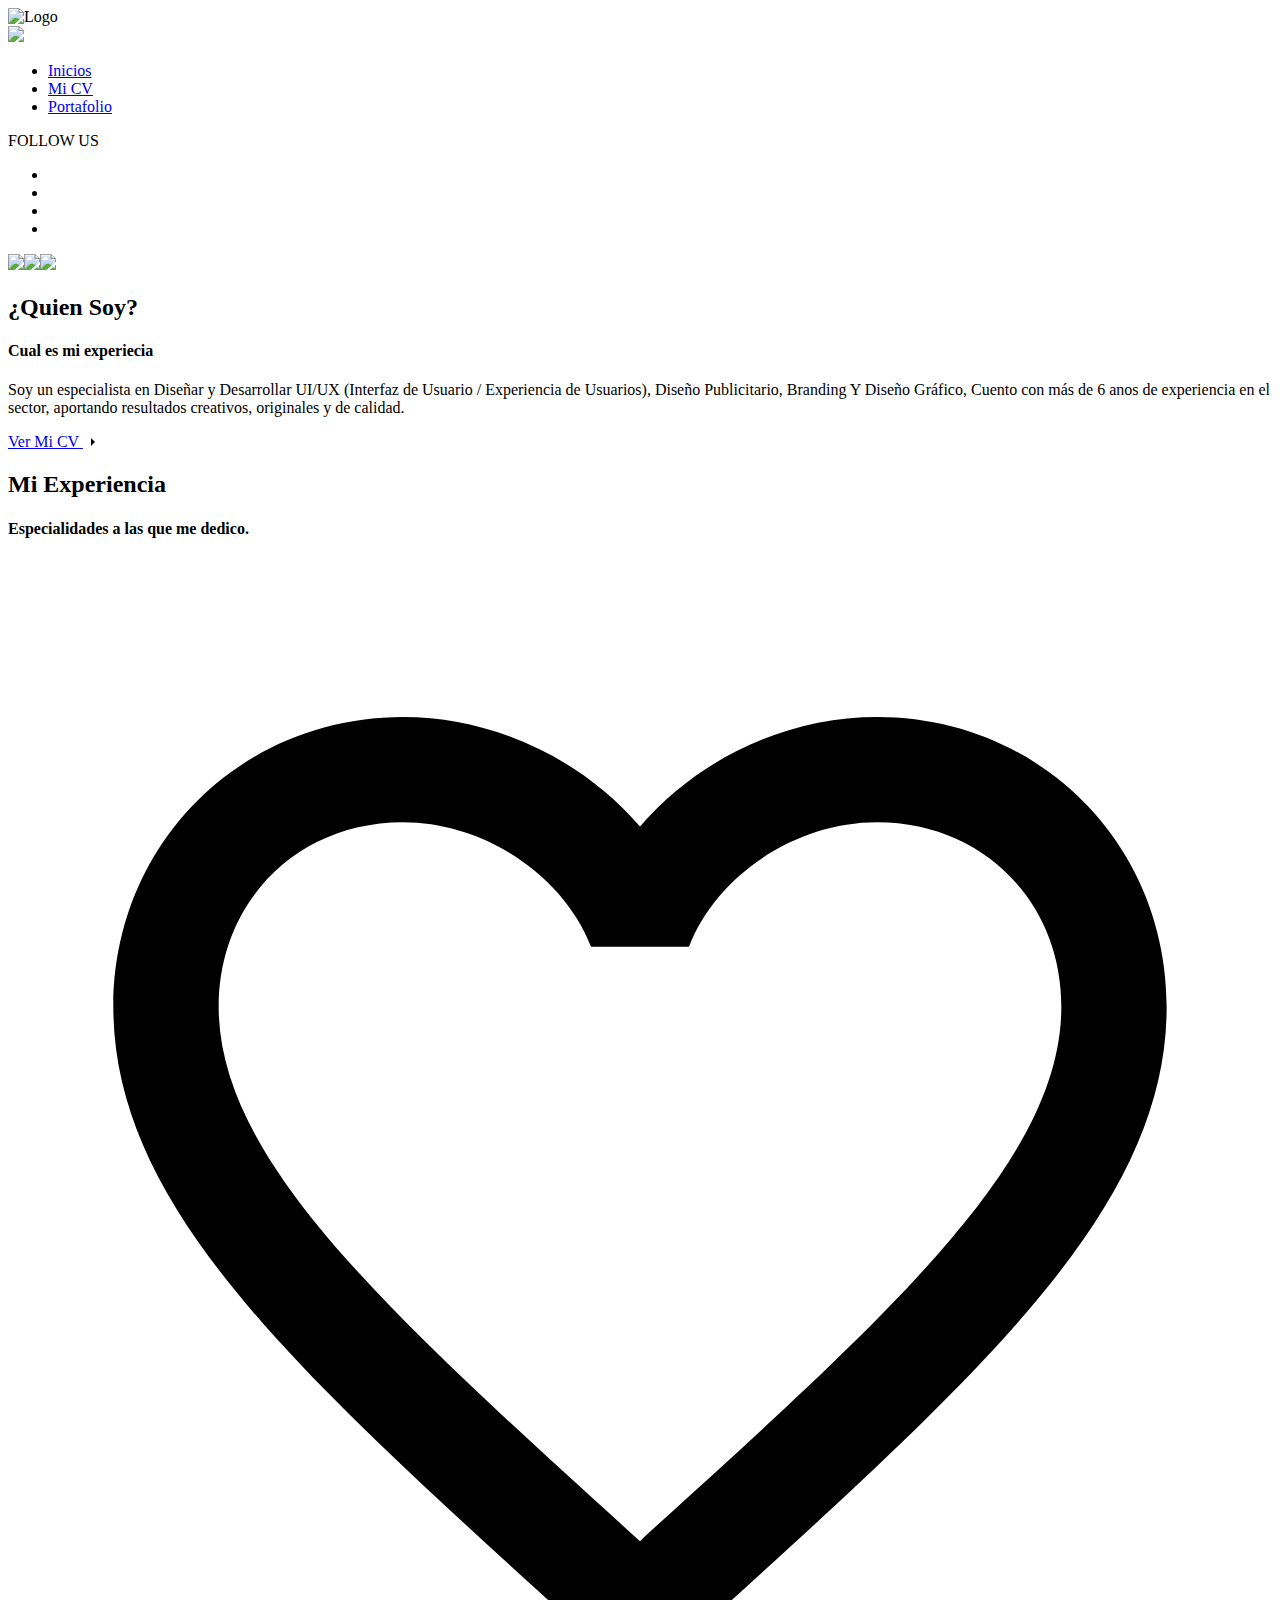
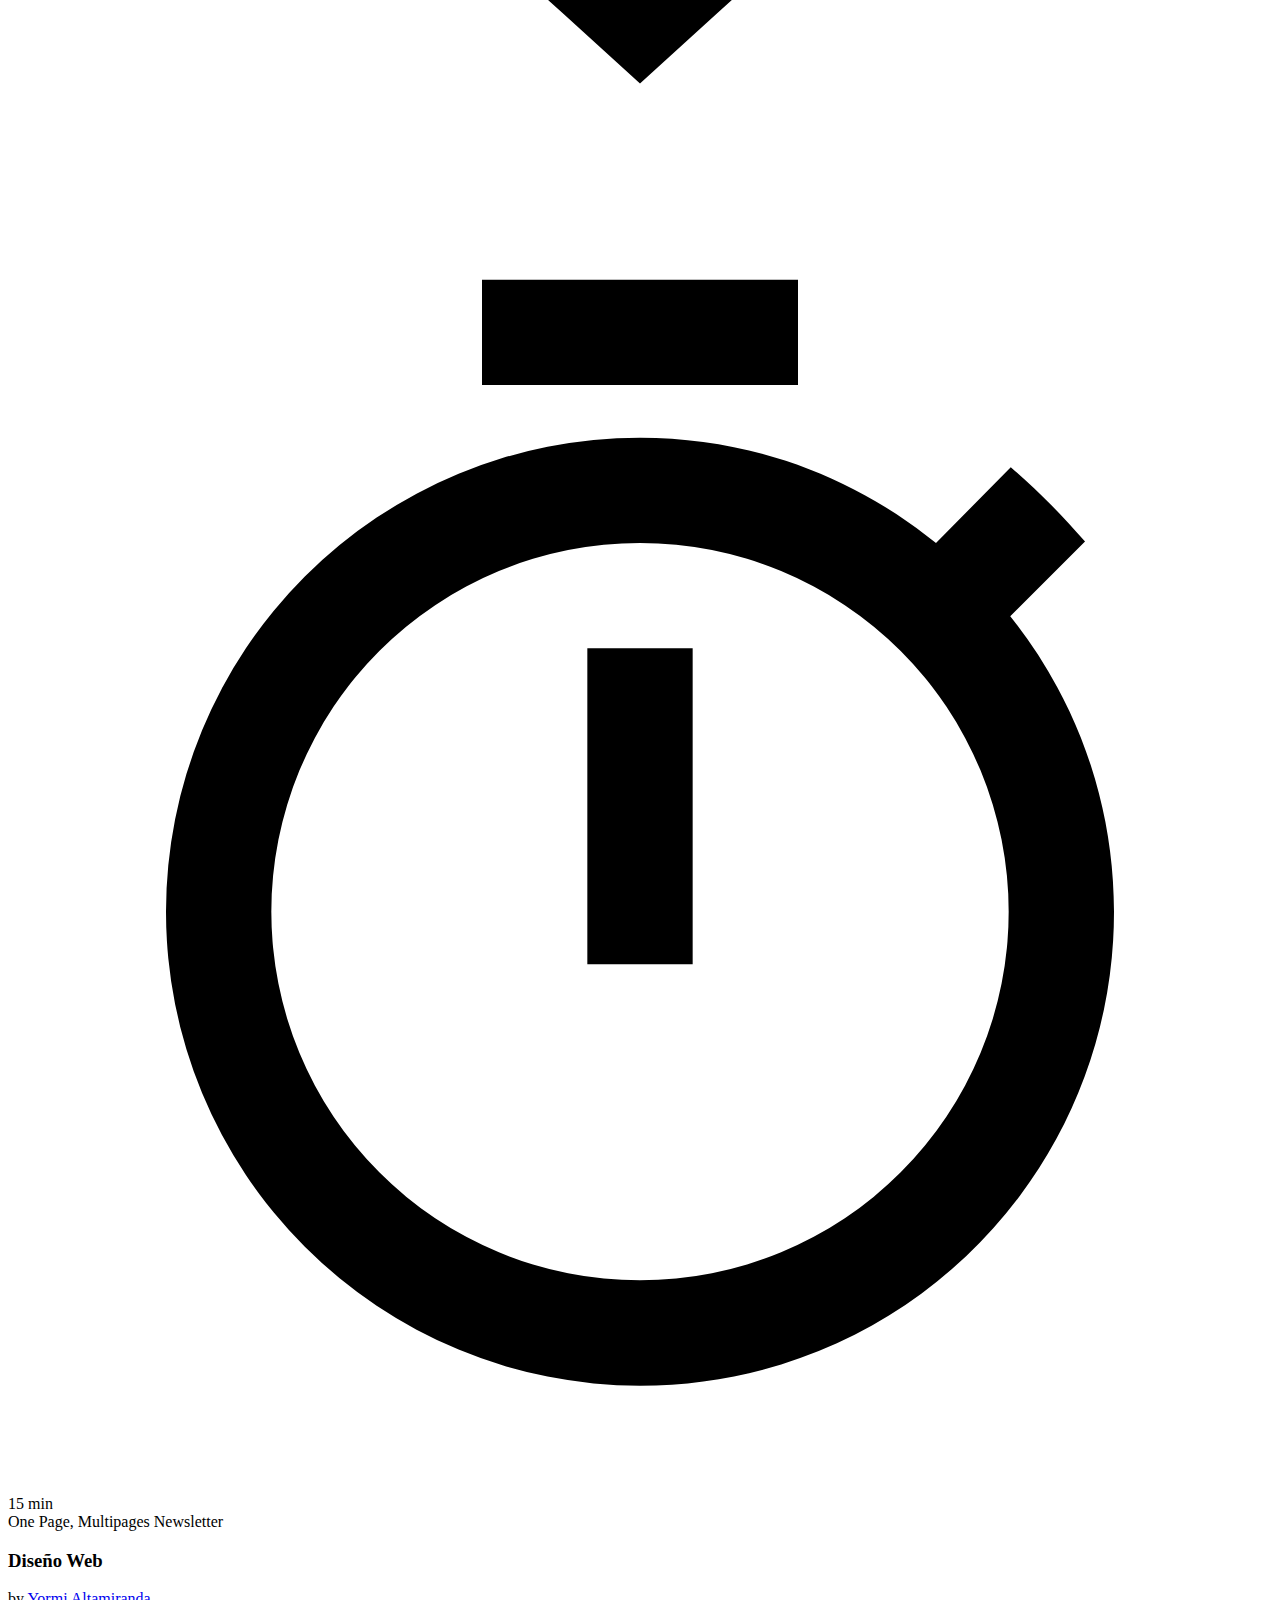
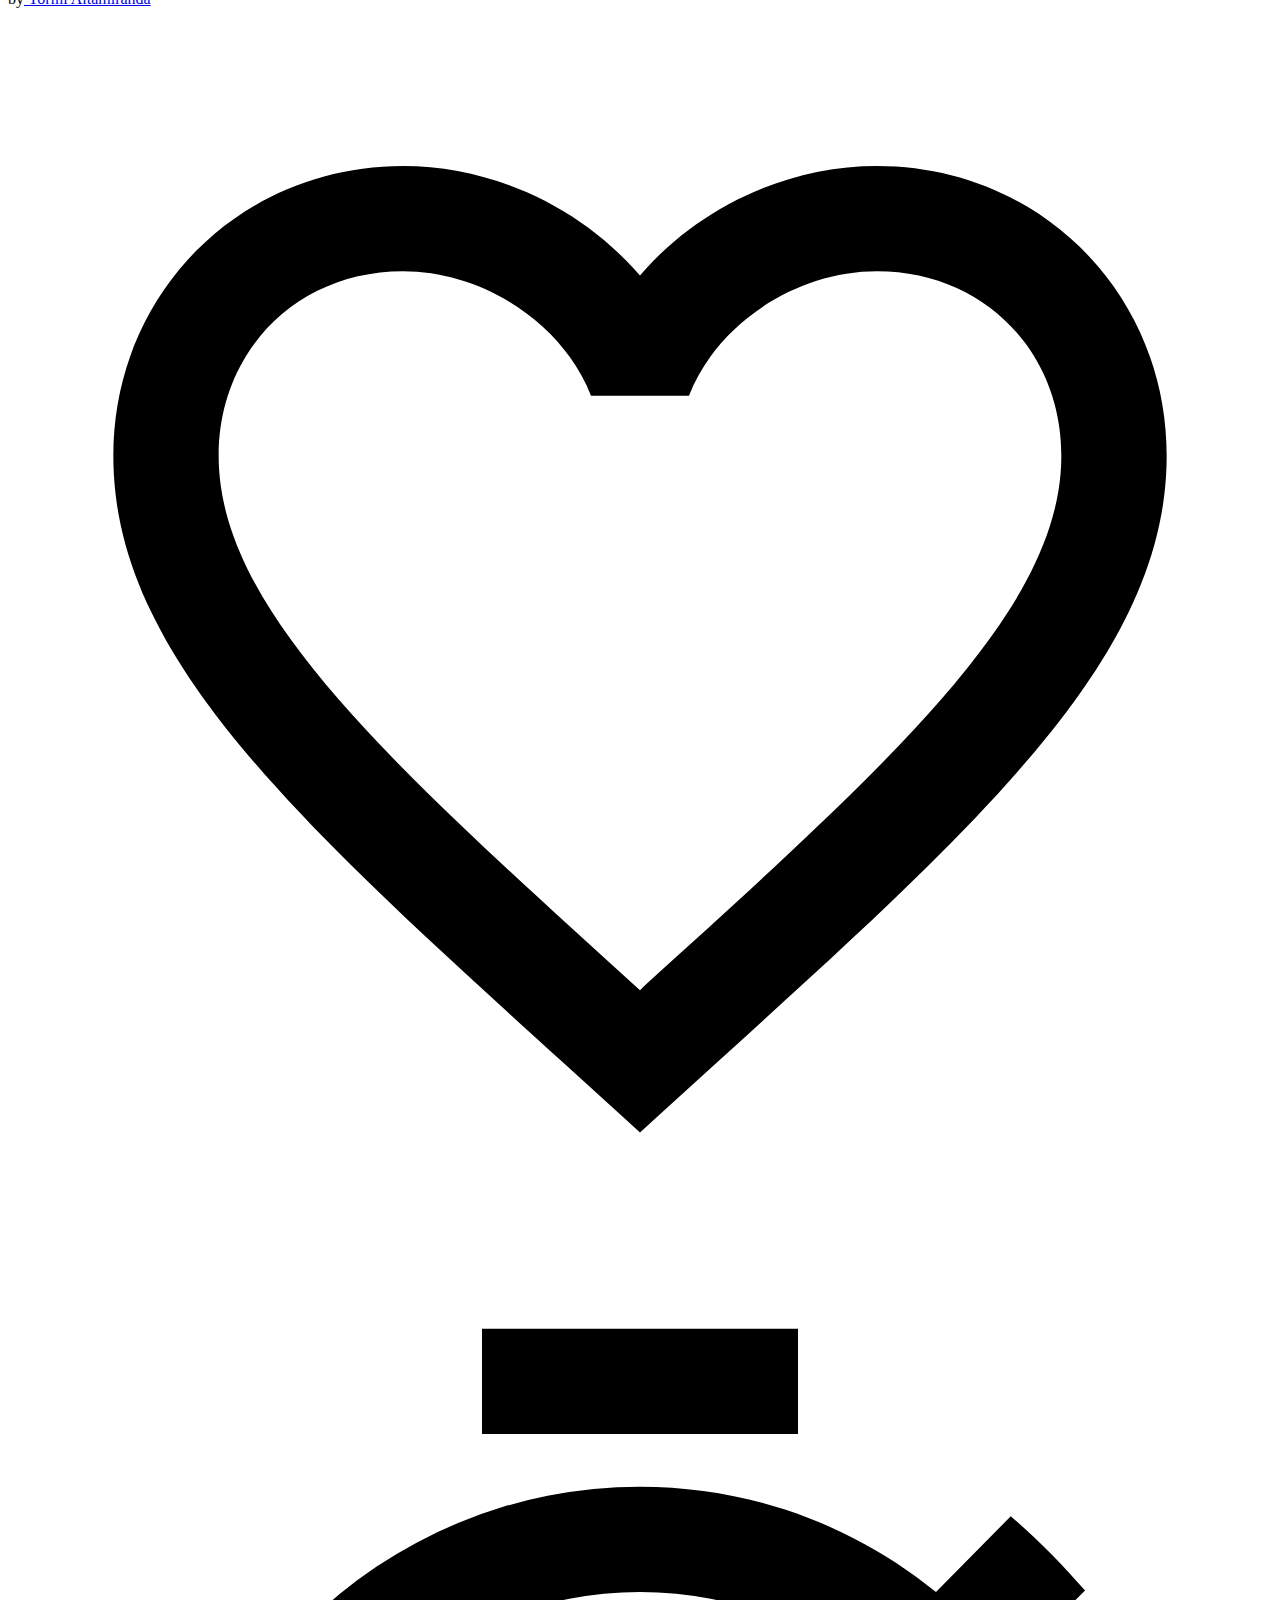
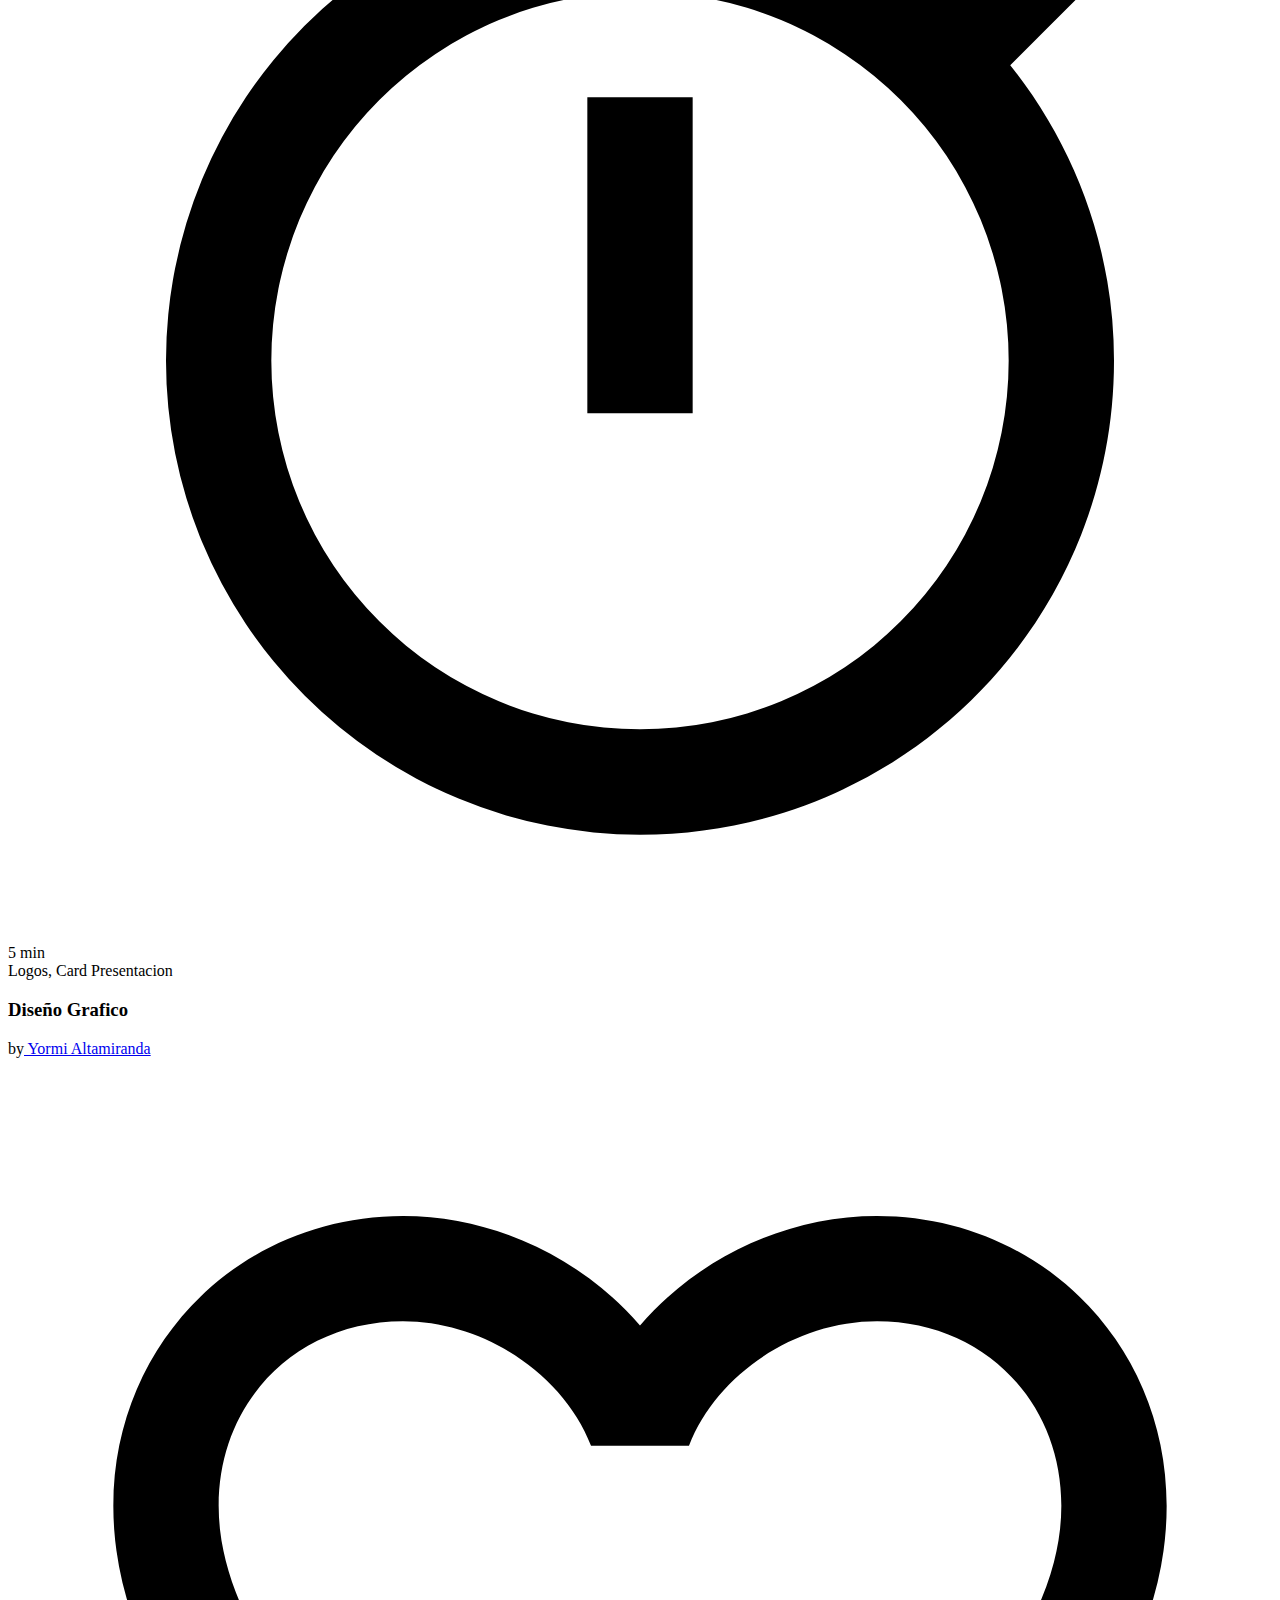
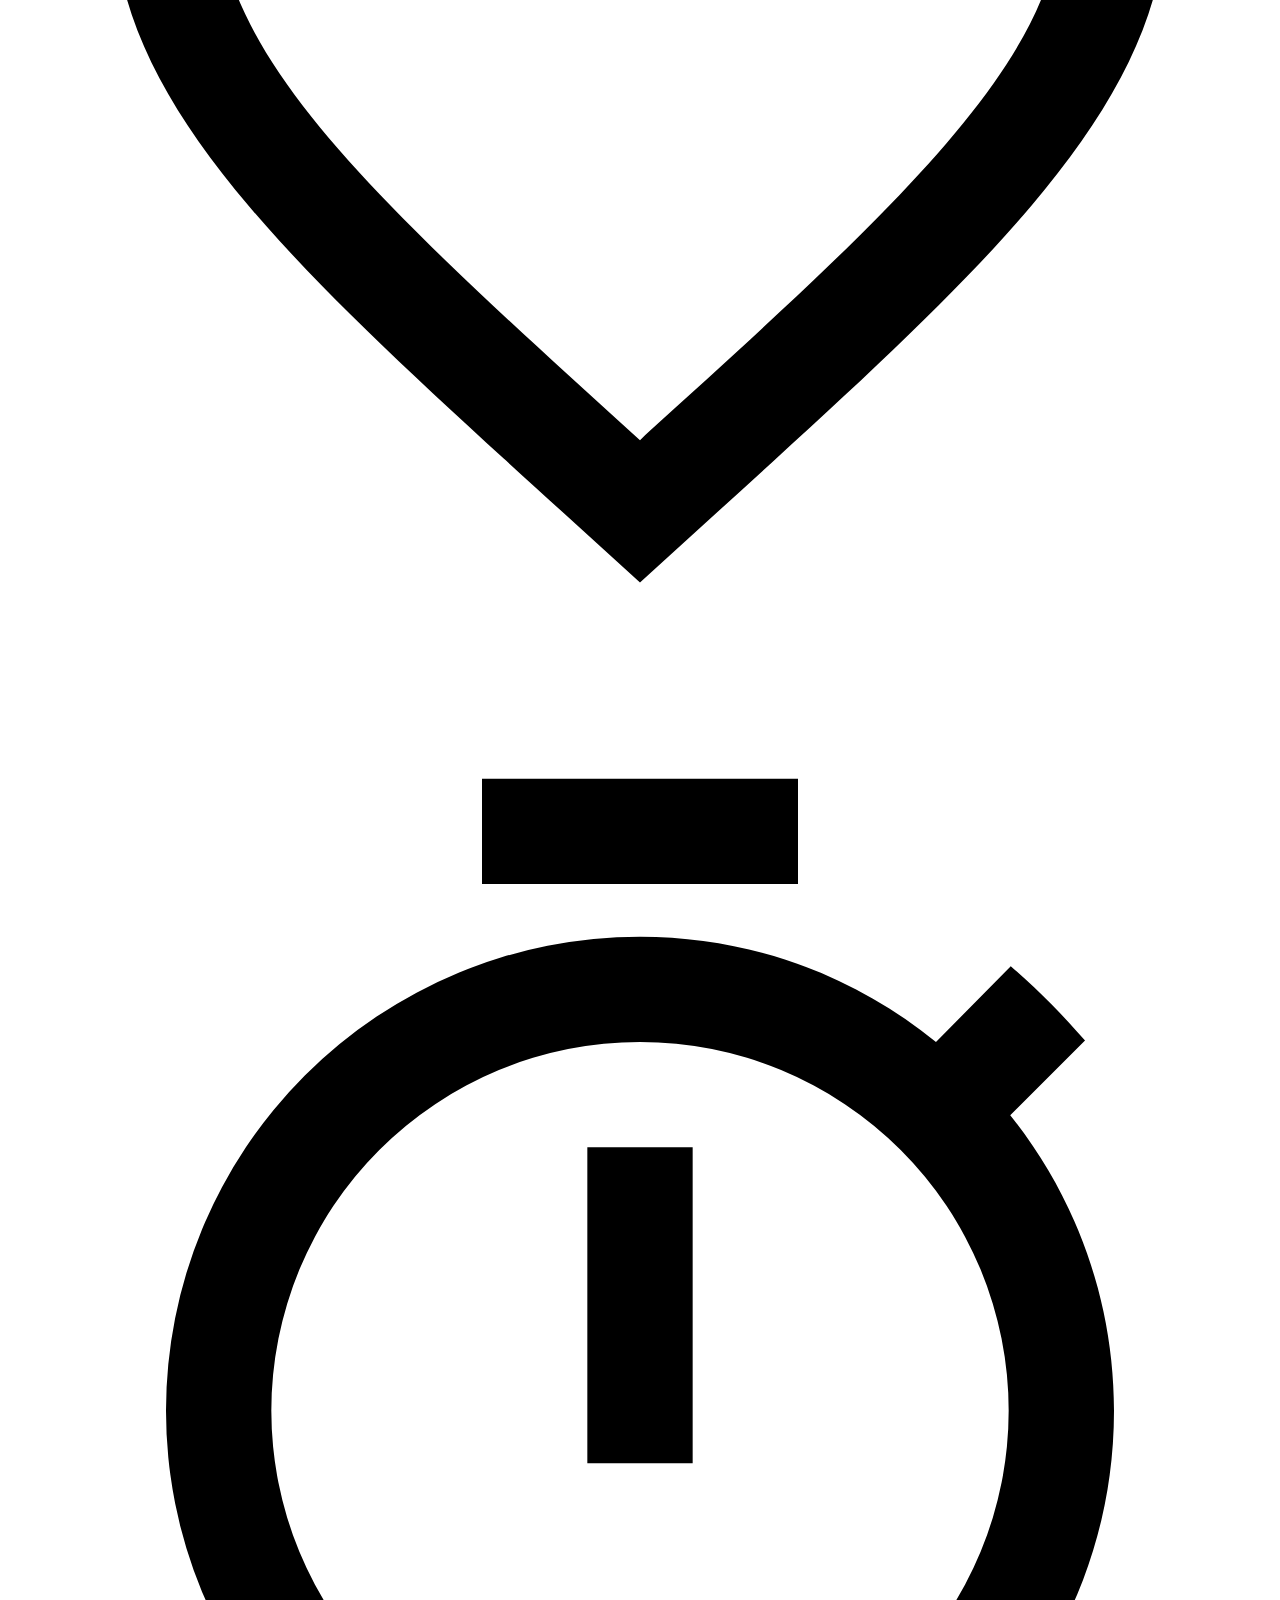
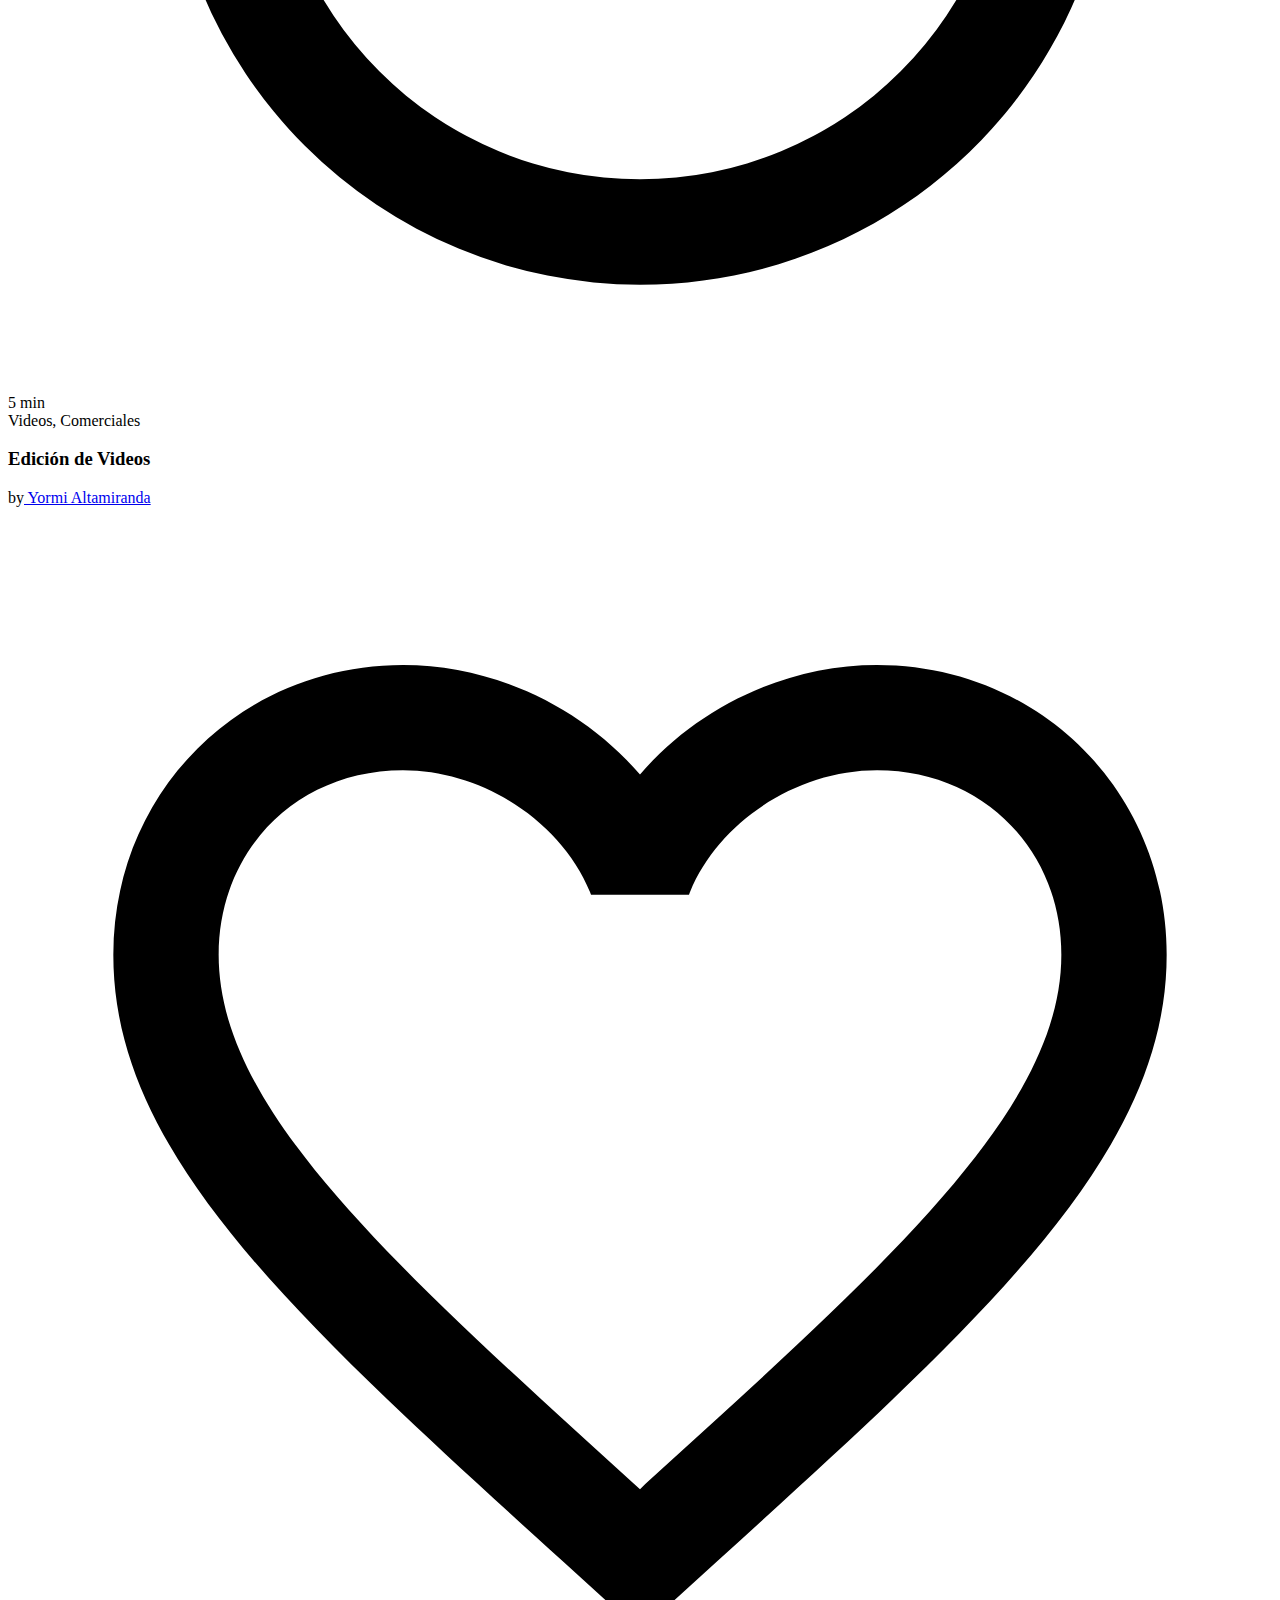
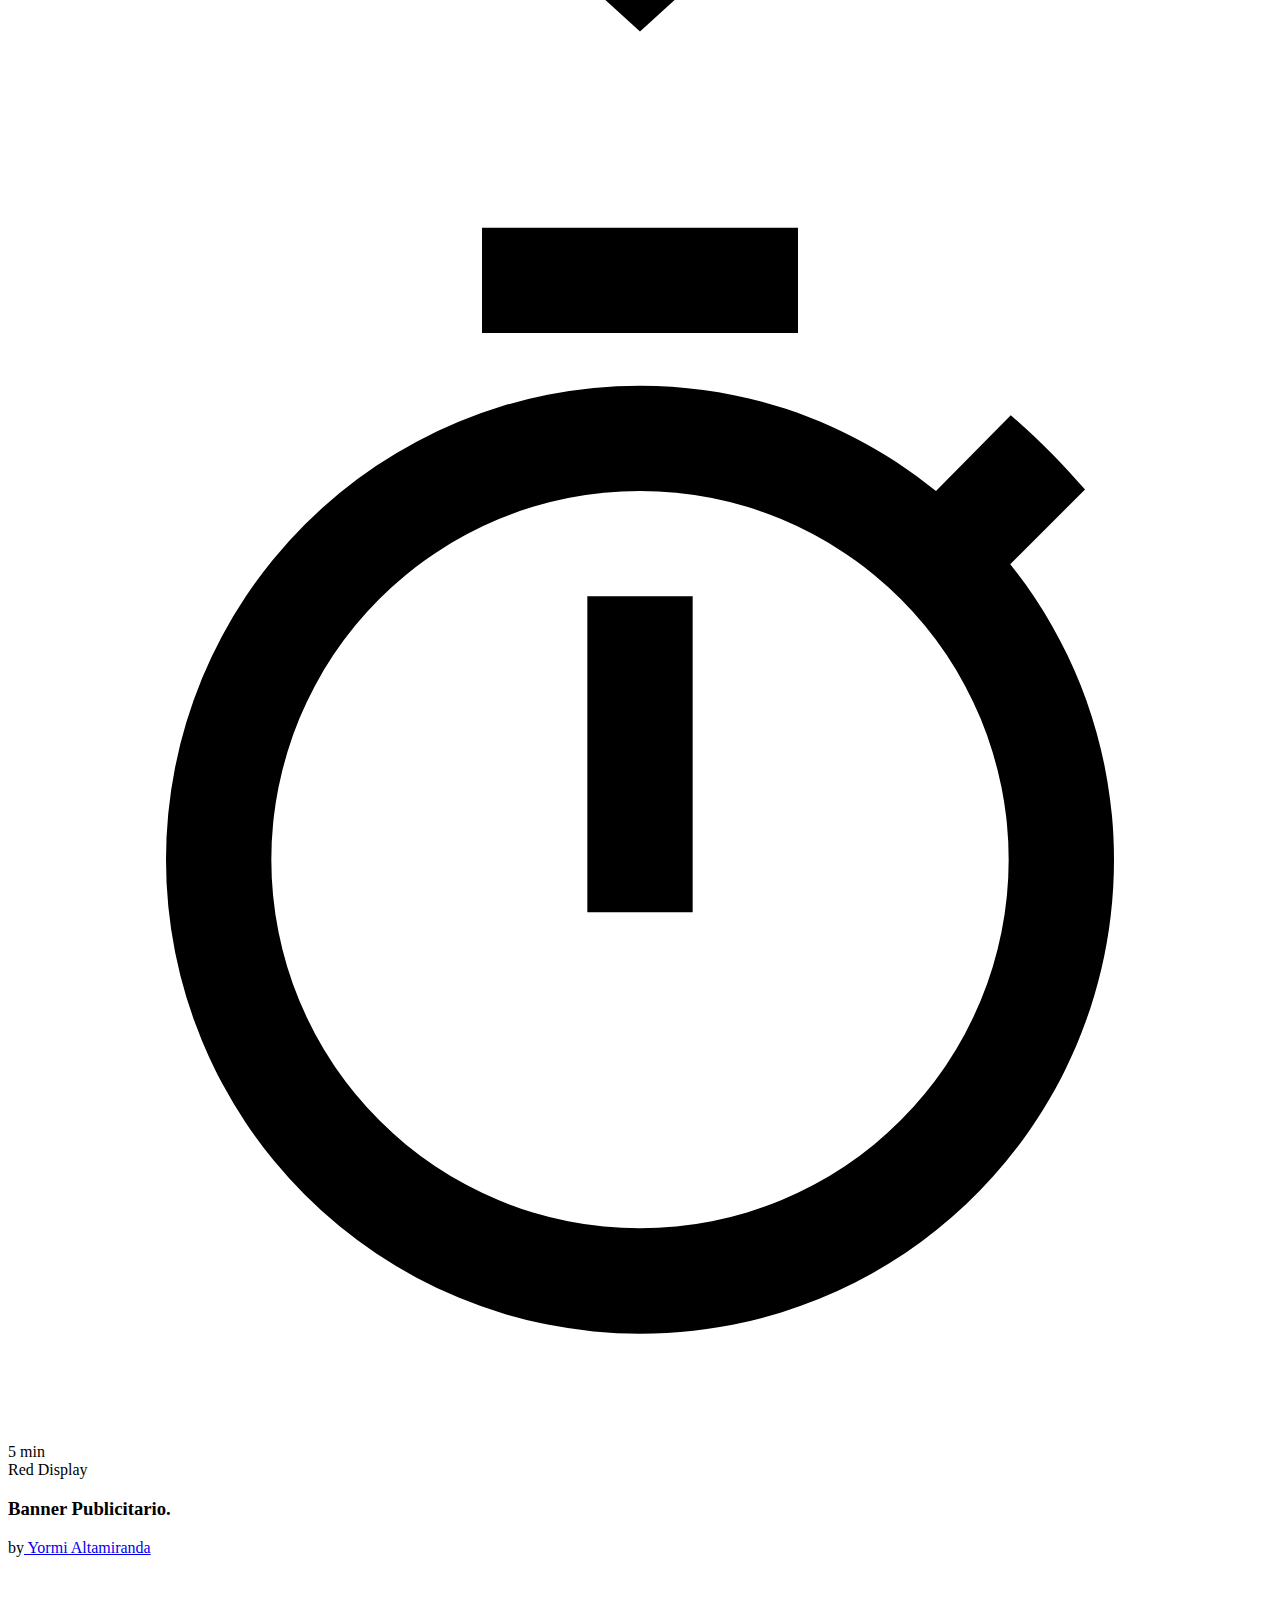
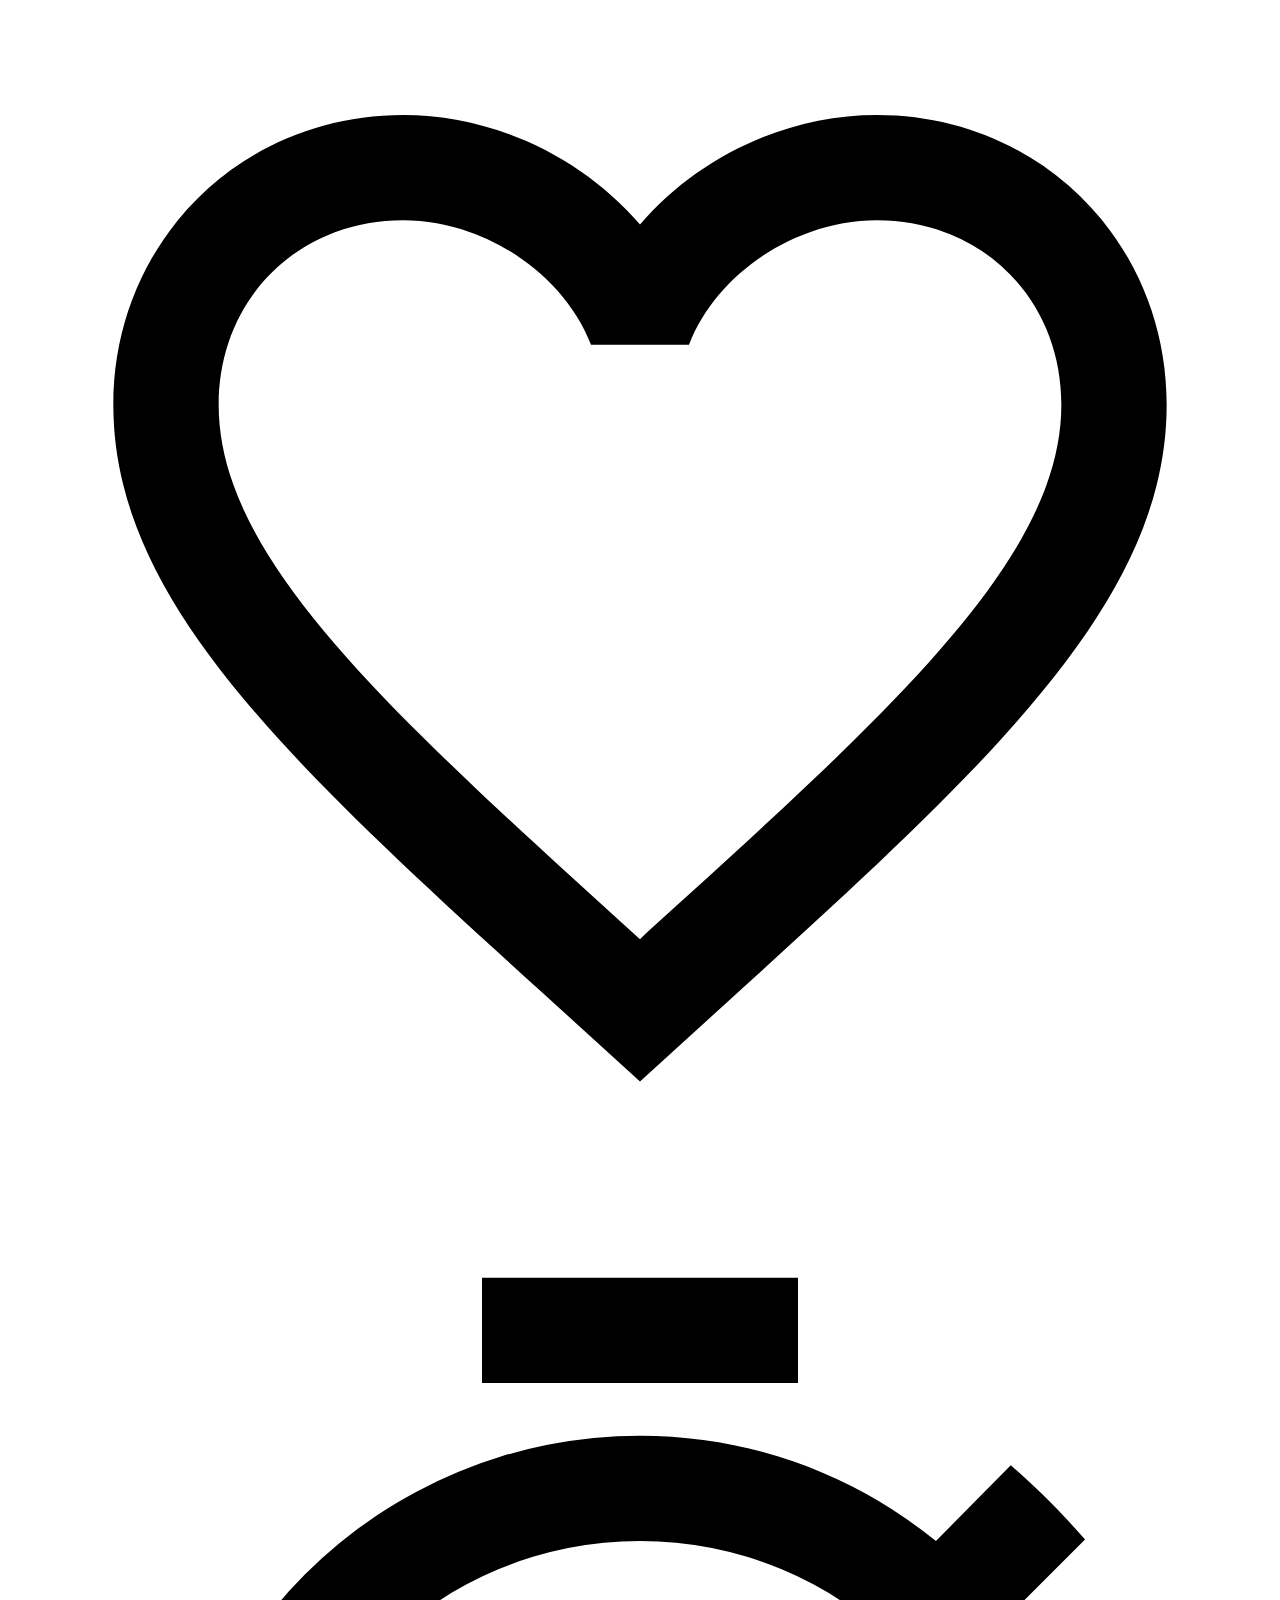
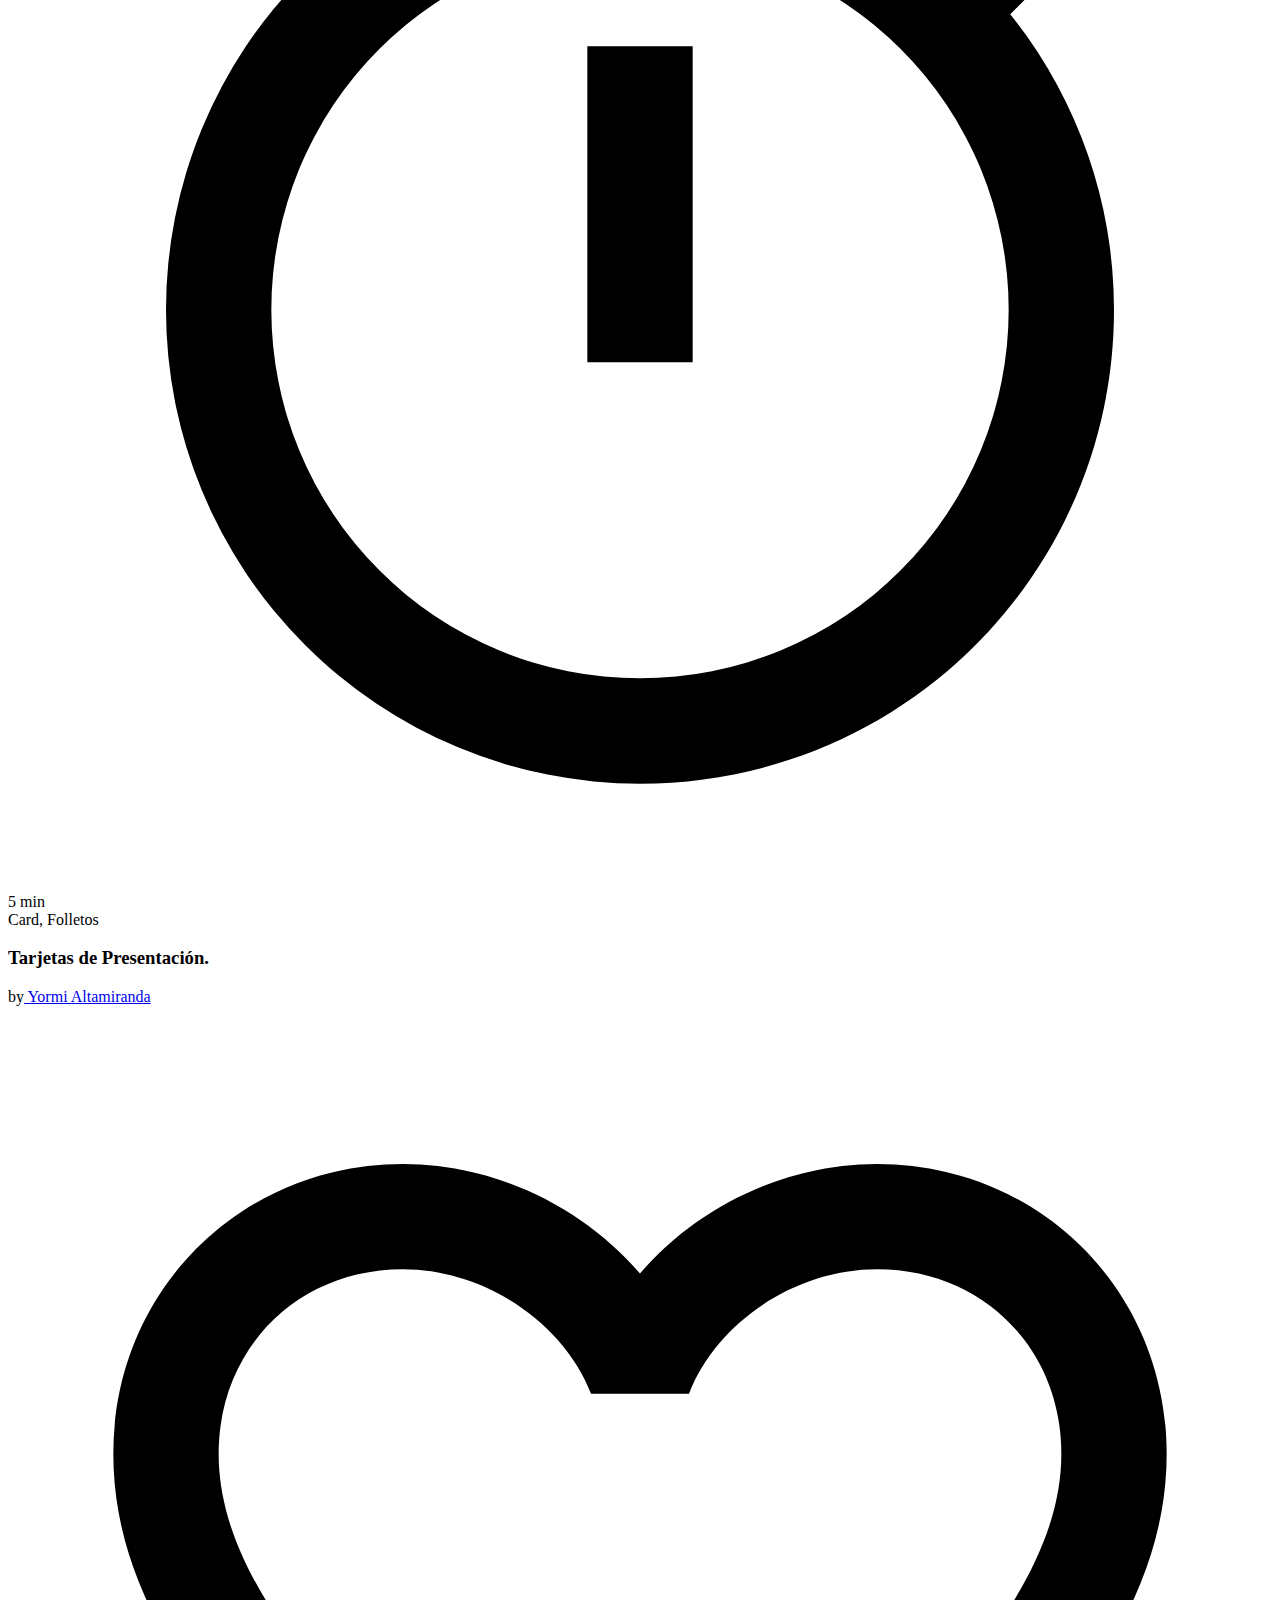
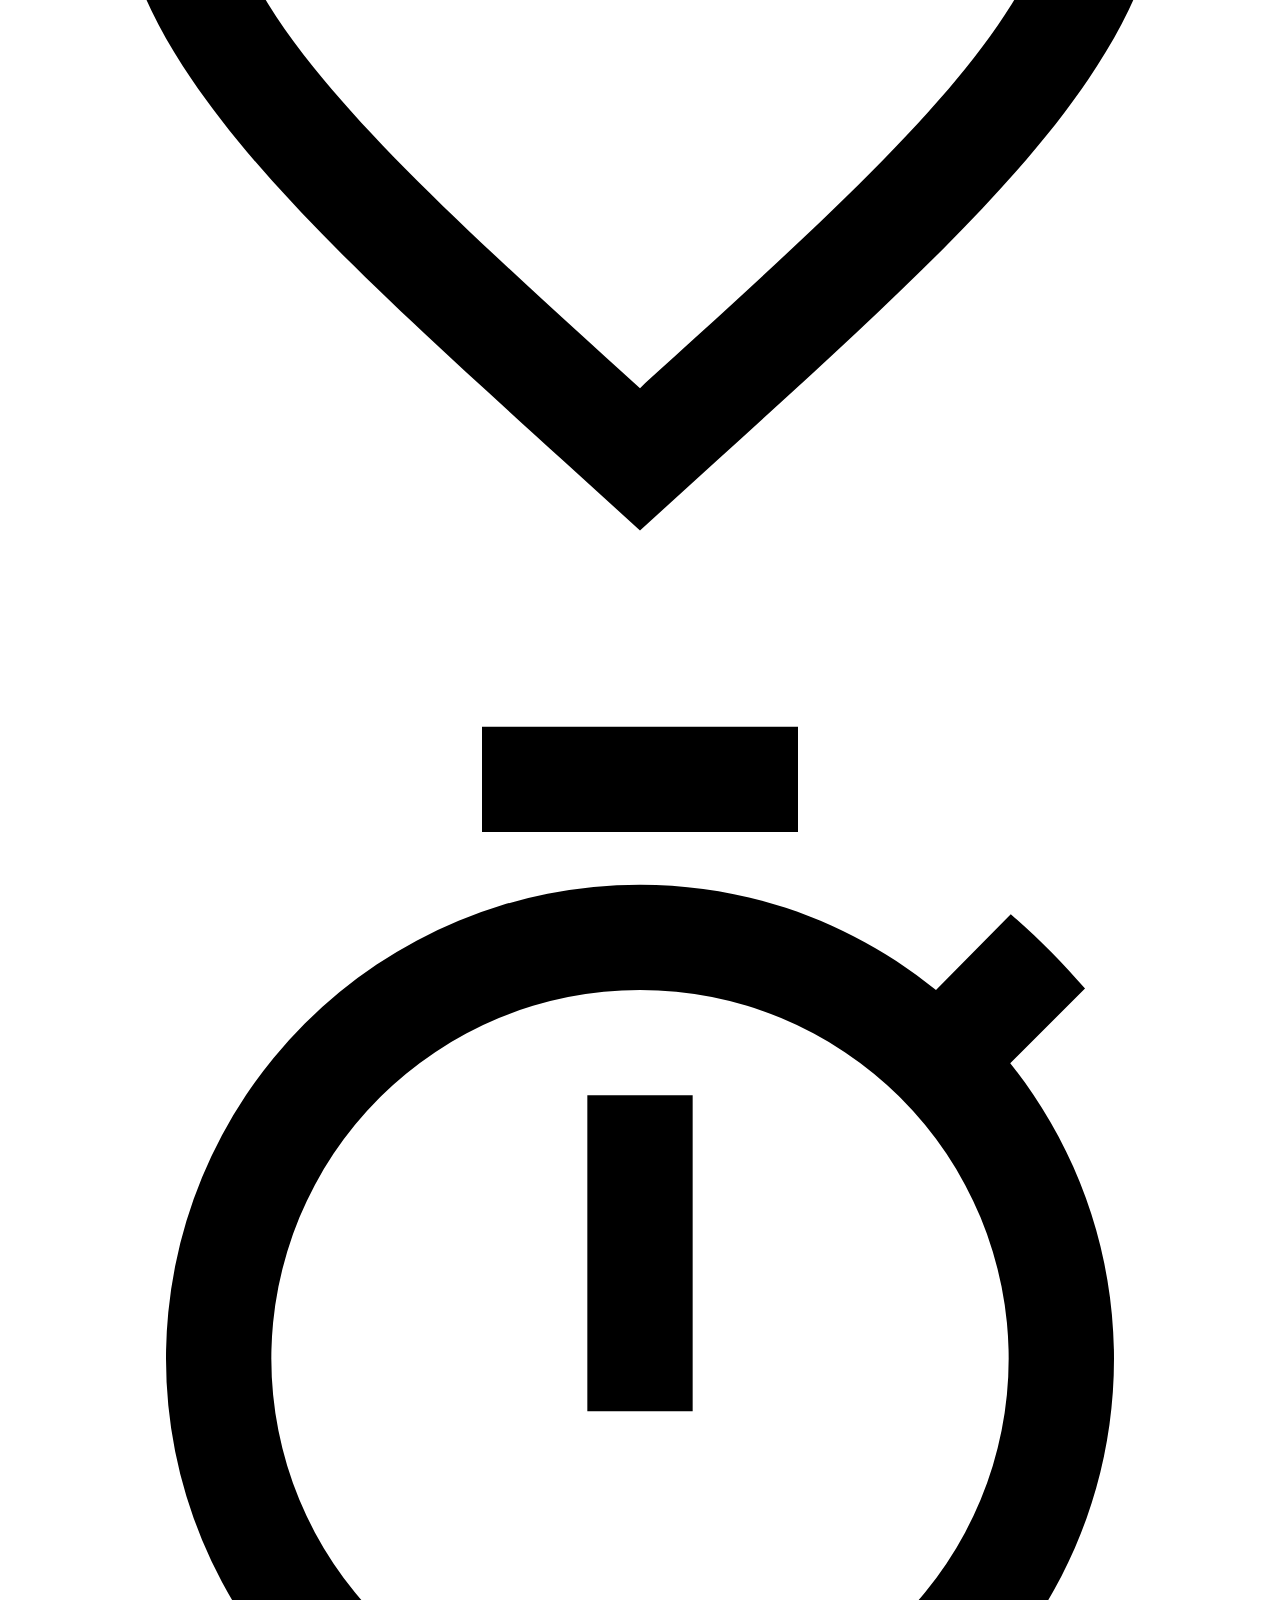
==== index.html @ c7f85a6e "file Upload" ====
<!DOCTYPE html>
<html lang="en">
	<head>
		<meta charset="UTF-8"/>
		<meta name="viewport" content="width=device-width, initial-scale=1.0"/>
		<meta http-equiv="X-UA-Compatible" content="ie=edge"/>
		<meta name="description" content="Vintec es Startup especialista en brindar soluciones para cualquier necesidad en las áreas de desarrollo web, sistemas a medida, redes de comunicación, diseño publicitario y branding."/>
		<meta name="keywords" content="Vintec, Venezolana de Innovaciones Tecnologica, Diseño web, Desarrollo Web, Desarrollo de software, Apps Móviles, Diseño de logos, Banner Publicitario, Tarjeta de presentación, Edición de video"/>
		<meta name="robots" content="Index, Follow"/>
		<meta name="author" content="Vintec"/>
		<title>Inicio | Yormi Altamiranda</title>
		<link rel="icon" href="img/logo/favico.png"/>
		<link rel="stylesheet" href="css/styles.min.css"/>
	</head>
	<body>
		<div id="app">
			<div id="bg"><img src="img/logo/logo-large.svg" width="250" height="350" alt="Logo"/></div>
			<div id="main"><img id="icon" src="img/menu/Menu%20Icon.png"/>
				<div id="menu">
					<ul>
						<li><a href="index.html">Inicios</a></li>
						<li><a href="mi-cv.html">Mi CV</a></li>
						<li><a href="portafolio.html">Portafolio</a></li>
					</ul>
				</div>
			</div>
			<div id="menu_circle_layer"></div>
			<div id="social_media">
				<div id="container">
					<div id="msg">FOLLOW US</div>
					<ul class="social">
						<li><a href="#" target="_blank"><i class="icon-gitlab-w"></i></a></li>
						<li><a href="#" target="_blank"><i class="icon-github-w"></i></a></li>
						<li><a href="#" target="_blank"><i class="icon-behance-w"></i></a></li>
						<li><a href="#" target="_blank"><i class="icon-pinterest-w"></i></a></li>
					</ul>
				</div>
			</div>
			<div id="social_circle_layer"></div>
			<div class="owl-carousel" id="slider-home"><img src="img/slider/slider-1.jpg"/><img src="img/slider/slider-2.jpg"/><img src="img/slider/slider-3.jpg"/></div>
			<section class="ptb-mx">
				<div class="container">
					<div class="row">
						<div class="col-lg-12 col-xs-12">
							<h2 class="title-lg text-center mt-md text-secondary">¿Quien Soy?</h2>
							<h4 class="title-sm text-center text-primary">Cual es mi experiecia</h4>
							<p class="text-light text-center">Soy un especialista en Diseñar y Desarrollar UI/UX (Interfaz de Usuario / Experiencia de Usuarios), Diseño Publicitario, Branding Y Diseño Gráfico, Cuento con más de 6 anos de experiencia en el sector, aportando resultados creativos, originales y de calidad.</p>
						</div>
					</div>
					<div class="row">
						<div class="col-lg-12 col-xs-12">
							<p class="text-center mt-md"><a class="button-effet-secondary" href="mi-cv.html"><span>Ver Mi CV</span>
								<svg width="13px" height="10px" viewBox="0 0 13 10">
									<path d="M1,5 L11,5"></path>
									<polyline points="8 1 12 5 8 9"></polyline>
								</svg></a></p>
						</div>
					</div>
				</div>
			</section>
			<div class="skew-c"></div>
			<section class="ptb-mx bg-gray-lg">
				<div class="container">
					<div class="row">
						<div class="col-lg-12 col-xs-12 mt-mx">
							<h2 class="title-lg text-center mt-md">Mi Experiencia</h2>
							<h4 class="title-sm text-center text-primary"> Especialidades a las que me dedico.</h4>
						</div>
					</div>
					<div class="row ptb-mx">
						<div class="col-lg-4 col-md-4 col-sm-6 col-xs-12 mt-sm">
							<div class="card card--1">
								<div class="card__info-hover">
									<svg class="card__like" viewBox="0 0 24 24">
										<path fill="#000000" d="M12.1,18.55L12,18.65L11.89,18.55C7.14,14.24 4,11.39 4,8.5C4,6.5 5.5,5 7.5,5C9.04,5 10.54,6 11.07,7.36H12.93C13.46,6 14.96,5 16.5,5C18.5,5 20,6.5 20,8.5C20,11.39 16.86,14.24 12.1,18.55M16.5,3C14.76,3 13.09,3.81 12,5.08C10.91,3.81 9.24,3 7.5,3C4.42,3 2,5.41 2,8.5C2,12.27 5.4,15.36 10.55,20.03L12,21.35L13.45,20.03C18.6,15.36 22,12.27 22,8.5C22,5.41 19.58,3 16.5,3Z"></path>
									</svg>
									<div class="card__clock-info">
										<svg class="card__clock" viewBox="0 0 24 24">
											<path d="M12,20A7,7 0 0,1 5,13A7,7 0 0,1 12,6A7,7 0 0,1 19,13A7,7 0 0,1 12,20M19.03,7.39L20.45,5.97C20,5.46 19.55,5 19.04,4.56L17.62,6C16.07,4.74 14.12,4 12,4A9,9 0 0,0 3,13A9,9 0 0,0 12,22C17,22 21,17.97 21,13C21,10.88 20.26,8.93 19.03,7.39M11,14H13V8H11M15,1H9V3H15V1Z"></path>
										</svg><span class="card-ime">15 min</span>
									</div>
								</div>
								<div class="card__img"></div><a class="card__link" href="#">
									<div class="card__img--hover"></div></a>
								<div class="card__info"><span class="card__category">One Page, Multipages Newsletter</span>
									<h3 class="card_title">Diseño Web</h3><span class="card__by">by<a class="card__author" href="#" title="author">   Yormi Altamiranda</a></span>
								</div>
							</div>
						</div>
						<div class="col-lg-4 col-md-4 col-sm-6 col-xs-12 mt-sm">
							<div class="card card--2">
								<div class="card__info-hover">
									<svg class="card__like" viewBox="0 0 24 24">
										<path fill="#000000" d="M12.1,18.55L12,18.65L11.89,18.55C7.14,14.24 4,11.39 4,8.5C4,6.5 5.5,5 7.5,5C9.04,5 10.54,6 11.07,7.36H12.93C13.46,6 14.96,5 16.5,5C18.5,5 20,6.5 20,8.5C20,11.39 16.86,14.24 12.1,18.55M16.5,3C14.76,3 13.09,3.81 12,5.08C10.91,3.81 9.24,3 7.5,3C4.42,3 2,5.41 2,8.5C2,12.27 5.4,15.36 10.55,20.03L12,21.35L13.45,20.03C18.6,15.36 22,12.27 22,8.5C22,5.41 19.58,3 16.5,3Z"></path>
									</svg>
									<div class="card__clock-info">
										<svg class="card__clock" viewBox="0 0 24 24">
											<path d="M12,20A7,7 0 0,1 5,13A7,7 0 0,1 12,6A7,7 0 0,1 19,13A7,7 0 0,1 12,20M19.03,7.39L20.45,5.97C20,5.46 19.55,5 19.04,4.56L17.62,6C16.07,4.74 14.12,4 12,4A9,9 0 0,0 3,13A9,9 0 0,0 12,22C17,22 21,17.97 21,13C21,10.88 20.26,8.93 19.03,7.39M11,14H13V8H11M15,1H9V3H15V1Z"></path>
										</svg><span class="card-ime">5 min</span>
									</div>
								</div>
								<div class="card__img"></div><a class="card_link" href="#">
									<div class="card__img--hover"></div></a>
								<div class="card__info"><span class="card__category"> Logos, Card Presentacion</span>
									<h3 class="card_title">Diseño Grafico</h3><span class="card__by">by<a class="card__author" href="#" title="author">   Yormi Altamiranda</a></span>
								</div>
							</div>
						</div>
						<div class="col-lg-4 col-md-4 col-sm-6 col-xs-12 mt-sm">
							<div class="card card--3">
								<div class="card__info-hover">
									<svg class="card__like" viewBox="0 0 24 24">
										<path fill="#000000" d="M12.1,18.55L12,18.65L11.89,18.55C7.14,14.24 4,11.39 4,8.5C4,6.5 5.5,5 7.5,5C9.04,5 10.54,6 11.07,7.36H12.93C13.46,6 14.96,5 16.5,5C18.5,5 20,6.5 20,8.5C20,11.39 16.86,14.24 12.1,18.55M16.5,3C14.76,3 13.09,3.81 12,5.08C10.91,3.81 9.24,3 7.5,3C4.42,3 2,5.41 2,8.5C2,12.27 5.4,15.36 10.55,20.03L12,21.35L13.45,20.03C18.6,15.36 22,12.27 22,8.5C22,5.41 19.58,3 16.5,3Z"></path>
									</svg>
									<div class="card__clock-info">
										<svg class="card__clock" viewBox="0 0 24 24">
											<path d="M12,20A7,7 0 0,1 5,13A7,7 0 0,1 12,6A7,7 0 0,1 19,13A7,7 0 0,1 12,20M19.03,7.39L20.45,5.97C20,5.46 19.55,5 19.04,4.56L17.62,6C16.07,4.74 14.12,4 12,4A9,9 0 0,0 3,13A9,9 0 0,0 12,22C17,22 21,17.97 21,13C21,10.88 20.26,8.93 19.03,7.39M11,14H13V8H11M15,1H9V3H15V1Z"></path>
										</svg><span class="card-ime">5 min</span>
									</div>
								</div>
								<div class="card__img"></div><a class="card_link" href="#">
									<div class="card__img--hover"></div></a>
								<div class="card__info"><span class="card__category"> Videos, Comerciales</span>
									<h3 class="card_title">Edición de Videos</h3><span class="card__by">by<a class="card__author" href="#" title="author">   Yormi Altamiranda</a></span>
								</div>
							</div>
						</div>
						<div class="col-lg-4 col-md-4 col-sm-6 col-xs-12 mt-sm">
							<div class="card card--4">
								<div class="card__info-hover">
									<svg class="card__like" viewBox="0 0 24 24">
										<path fill="#000000" d="M12.1,18.55L12,18.65L11.89,18.55C7.14,14.24 4,11.39 4,8.5C4,6.5 5.5,5 7.5,5C9.04,5 10.54,6 11.07,7.36H12.93C13.46,6 14.96,5 16.5,5C18.5,5 20,6.5 20,8.5C20,11.39 16.86,14.24 12.1,18.55M16.5,3C14.76,3 13.09,3.81 12,5.08C10.91,3.81 9.24,3 7.5,3C4.42,3 2,5.41 2,8.5C2,12.27 5.4,15.36 10.55,20.03L12,21.35L13.45,20.03C18.6,15.36 22,12.27 22,8.5C22,5.41 19.58,3 16.5,3Z"></path>
									</svg>
									<div class="card__clock-info">
										<svg class="card__clock" viewBox="0 0 24 24">
											<path d="M12,20A7,7 0 0,1 5,13A7,7 0 0,1 12,6A7,7 0 0,1 19,13A7,7 0 0,1 12,20M19.03,7.39L20.45,5.97C20,5.46 19.55,5 19.04,4.56L17.62,6C16.07,4.74 14.12,4 12,4A9,9 0 0,0 3,13A9,9 0 0,0 12,22C17,22 21,17.97 21,13C21,10.88 20.26,8.93 19.03,7.39M11,14H13V8H11M15,1H9V3H15V1Z"></path>
										</svg><span class="card-ime">5 min</span>
									</div>
								</div>
								<div class="card__img"></div><a class="card_link" href="#">
									<div class="card__img--hover"></div></a>
								<div class="card__info"><span class="card__category"> Red Display</span>
									<h3 class="card_title">Banner Publicitario.</h3><span class="card__by">by<a class="card__author" href="#" title="author">   Yormi Altamiranda</a></span>
								</div>
							</div>
						</div>
						<div class="col-lg-4 col-md-4 col-sm-6 col-xs-12 mt-sm">
							<div class="card card--5">
								<div class="card__info-hover">
									<svg class="card__like" viewBox="0 0 24 24">
										<path fill="#000000" d="M12.1,18.55L12,18.65L11.89,18.55C7.14,14.24 4,11.39 4,8.5C4,6.5 5.5,5 7.5,5C9.04,5 10.54,6 11.07,7.36H12.93C13.46,6 14.96,5 16.5,5C18.5,5 20,6.5 20,8.5C20,11.39 16.86,14.24 12.1,18.55M16.5,3C14.76,3 13.09,3.81 12,5.08C10.91,3.81 9.24,3 7.5,3C4.42,3 2,5.41 2,8.5C2,12.27 5.4,15.36 10.55,20.03L12,21.35L13.45,20.03C18.6,15.36 22,12.27 22,8.5C22,5.41 19.58,3 16.5,3Z"></path>
									</svg>
									<div class="card__clock-info">
										<svg class="card__clock" viewBox="0 0 24 24">
											<path d="M12,20A7,7 0 0,1 5,13A7,7 0 0,1 12,6A7,7 0 0,1 19,13A7,7 0 0,1 12,20M19.03,7.39L20.45,5.97C20,5.46 19.55,5 19.04,4.56L17.62,6C16.07,4.74 14.12,4 12,4A9,9 0 0,0 3,13A9,9 0 0,0 12,22C17,22 21,17.97 21,13C21,10.88 20.26,8.93 19.03,7.39M11,14H13V8H11M15,1H9V3H15V1Z"></path>
										</svg><span class="card-ime">5 min</span>
									</div>
								</div>
								<div class="card__img"></div><a class="card_link" href="#">
									<div class="card__img--hover"></div></a>
								<div class="card__info"><span class="card__category"> Card, Folletos</span>
									<h3 class="card_title">Tarjetas de Presentación.</h3><span class="card__by">by<a class="card__author" href="#" title="author">   Yormi Altamiranda</a></span>
								</div>
							</div>
						</div>
						<div class="col-lg-4 col-md-4 col-sm-6 col-xs-12 mt-sm">
							<div class="card card--6">
								<div class="card__info-hover">
									<svg class="card__like" viewBox="0 0 24 24">
										<path fill="#000000" d="M12.1,18.55L12,18.65L11.89,18.55C7.14,14.24 4,11.39 4,8.5C4,6.5 5.5,5 7.5,5C9.04,5 10.54,6 11.07,7.36H12.93C13.46,6 14.96,5 16.5,5C18.5,5 20,6.5 20,8.5C20,11.39 16.86,14.24 12.1,18.55M16.5,3C14.76,3 13.09,3.81 12,5.08C10.91,3.81 9.24,3 7.5,3C4.42,3 2,5.41 2,8.5C2,12.27 5.4,15.36 10.55,20.03L12,21.35L13.45,20.03C18.6,15.36 22,12.27 22,8.5C22,5.41 19.58,3 16.5,3Z"></path>
									</svg>
									<div class="card__clock-info">
										<svg class="card__clock" viewBox="0 0 24 24">
											<path d="M12,20A7,7 0 0,1 5,13A7,7 0 0,1 12,6A7,7 0 0,1 19,13A7,7 0 0,1 12,20M19.03,7.39L20.45,5.97C20,5.46 19.55,5 19.04,4.56L17.62,6C16.07,4.74 14.12,4 12,4A9,9 0 0,0 3,13A9,9 0 0,0 12,22C17,22 21,17.97 21,13C21,10.88 20.26,8.93 19.03,7.39M11,14H13V8H11M15,1H9V3H15V1Z"></path>
										</svg><span class="card-ime">5 min</span>
									</div>
								</div>
								<div class="card__img"></div><a class="card_link" href="#">
									<div class="card__img--hover"></div></a>
								<div class="card__info"><span class="card__category"> Wordpres Joomla</span>
									<h3 class="card_title">Gestor de contenido</h3><span class="card__by">by<a class="card__author" href="#" title="author">   Yormi Altamiranda</a></span>
								</div>
							</div>
						</div>
					</div>
					<div class="row">
						<div class="col-lg-12 col-xs-12">
							<p class="text-center mt-md"><a class="button-effet-primary" href="portafolio.html"><span>Mi Portafolio</span>
								<svg width="13px" height="10px" viewBox="0 0 13 10">
									<path d="M1,5 L11,5"></path>
									<polyline points="8 1 12 5 8 9"></polyline>
								</svg></a></p>
						</div>
					</div>
				</div>
			</section>
			<div class="skew-cc"></div>
			<section class="ptb-mx">
				<div class="container">
					<div class="row">
						<div class="col-lg-12 col-xs-12">
							<h2 class="title-lg text-center mt-md">Mi Portafolio</h2>
							<h4 class="title-sm text-center text-primary">Conoce algunos de mis trabajos</h4>
						</div>
					</div>
					<div class="row mt-md">
						<div class="col-lg-3 col-md-4 col-sm-6 col-xs-12 pt-md" v-for="image in portafolio" v-if="image.home==true &amp;&amp; image.type!='logos' &amp;&amp; image.type!='slider' &amp;&amp; image.type!='business'">
							<div v-if="image.type=='video'"><a data-fancybox="portafolio" :href="image.url"><img class="img-responsive" :src="image.img"/></a></div>
							<div v-else="v-else"><a data-fancybox="portafolio" :href="image.url"><img class="img-responsive" :src="image.url"/></a></div>
						</div>
					</div>
					<div class="row">
						<div class="col-lg-12 col-xs-12">
							<p class="text-center mt-md"><a class="button-effet-primary" href="portafolio.html"><span>Ver mas</span>
								<svg width="13px" height="10px" viewBox="0 0 13 10">
									<path d="M1,5 L11,5"></path>
									<polyline points="8 1 12 5 8 9"></polyline>
								</svg></a></p>
						</div>
					</div>
				</div>
			</section>
			<div class="skew-c"></div>
			<section class="ptb-mx bg-gray-lg">
				<div class="container">
					<div class="row">
						<div class="col-lg-12 col-xs-12">
							<h2 class="title-lg text-center mt-md text-secondary">Con quien he trabajado</h2>
							<h4 class="title-sm text-center text-primary">Empresas con las que he trabajado</h4>
						</div>
					</div>
					<div class="owl-carousel owl-theme mt-md" id="logos"><img class="img-responsive" v-for="image in portafolio" v-if="image.home==true &amp;&amp; image.type=='business'" :src="image.url" alt=""/></div>
				</div>
			</section>
			<div class="skew-cc"></div>
			<section class="ptb-mx">
				<div class="container">
					<div class="row">
						<div class="col-lg-12 col-xs-12">
							<h2 class="title-lg text-center mt-md">Contactos</h2>
							<h4 class="title-sm text-center text-primary">Contactame por mis redes sociales o via Email</h4>
						</div>
					</div>
					<div class="row mt-md center-lg center-xs">
						<div class="col-lg-6">
							<ul class="list-redes">
								<li><a target="_blank" href="https://www.facebook.com/yormian/"><i class="icon-facebook"></i></a></li>
								<li><a target="_blank" href="https://www.pinterest.es/yormian/"><i class="icon-pinterest"></i></a></li>
								<li><a target="_blank" href="https://gitlab.com/yormi"><i class="icon-gitlab"></i></a></li>
								<li><a target="_blank" href="https://github.com/yormi-altamiranda"><i class="icon-github"></i></a></li>
								<li><a target="_blank" href="https://www.youtube.com/channel/UCRLmu8PrLz8MN8SDX4Ge-mQ?view_as=subscriber"><i class="icon-youtube"></i></a></li>
								<li><a target="_blank" href="https://wa.me/573235247128"><i class="icon-whatsapp"></i></a></li>
							</ul>
						</div>
					</div>
					<div class="row mt-md center-lg center-xs">
						<div class="col-lg-6">
							<ul>
								<li class="list-redes"><a href="mailto:yormian@gmail.com"><i class="icon-gmail"></i>
									<p class="text-normal text-gray">yormian@gmail.com</p></a></li>
							</ul>
						</div>
					</div>
				</div>
			</section>
			<footer class="footer">
				<div class="container">
					<div class="row">
						<div class="col-lg-12 col-xs-12">
							<p class="text-center">&copy;<span class="span">2019</span>| Todos los dereschos reservados por |<span class="span">Yormi Altamiranda</span></p>
						</div>
					</div>
				</div>
			</footer>
			<script src="js/bundle.min.js"></script>
		</div>
	</body>
</html>
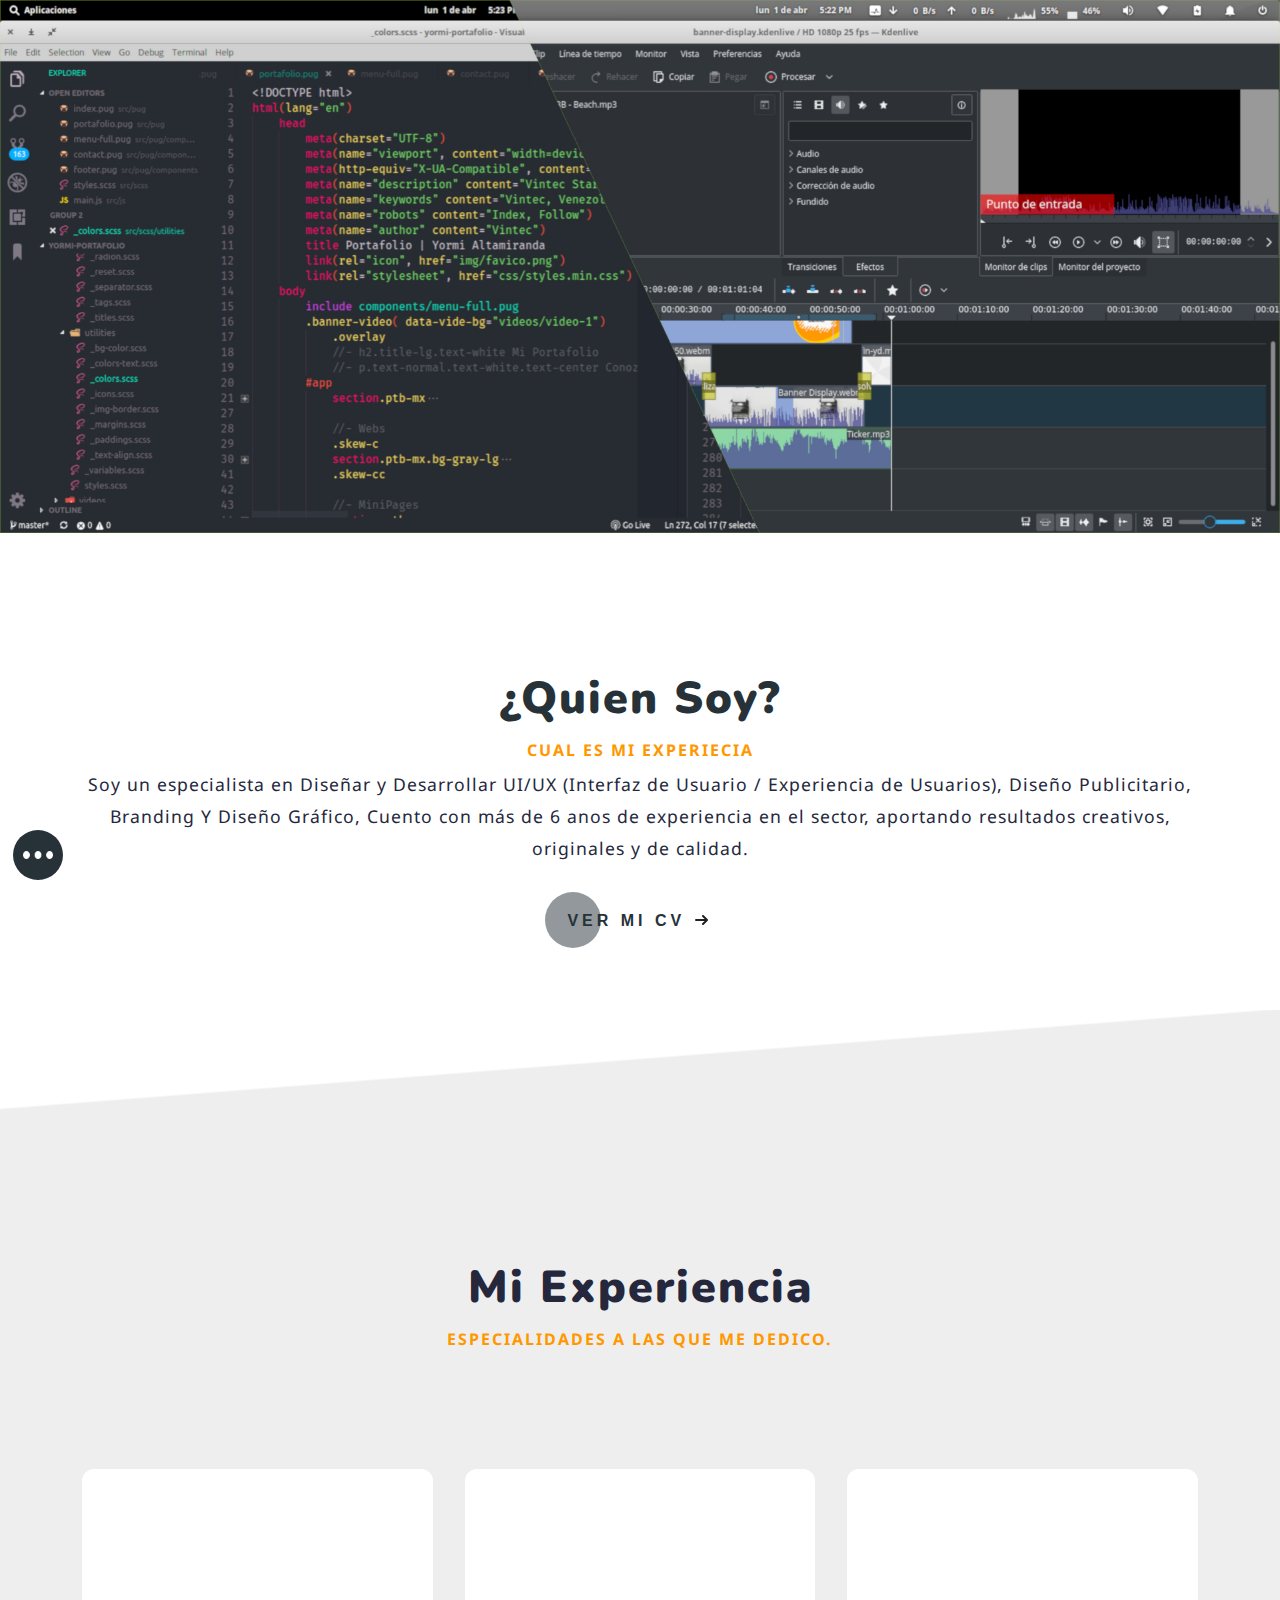
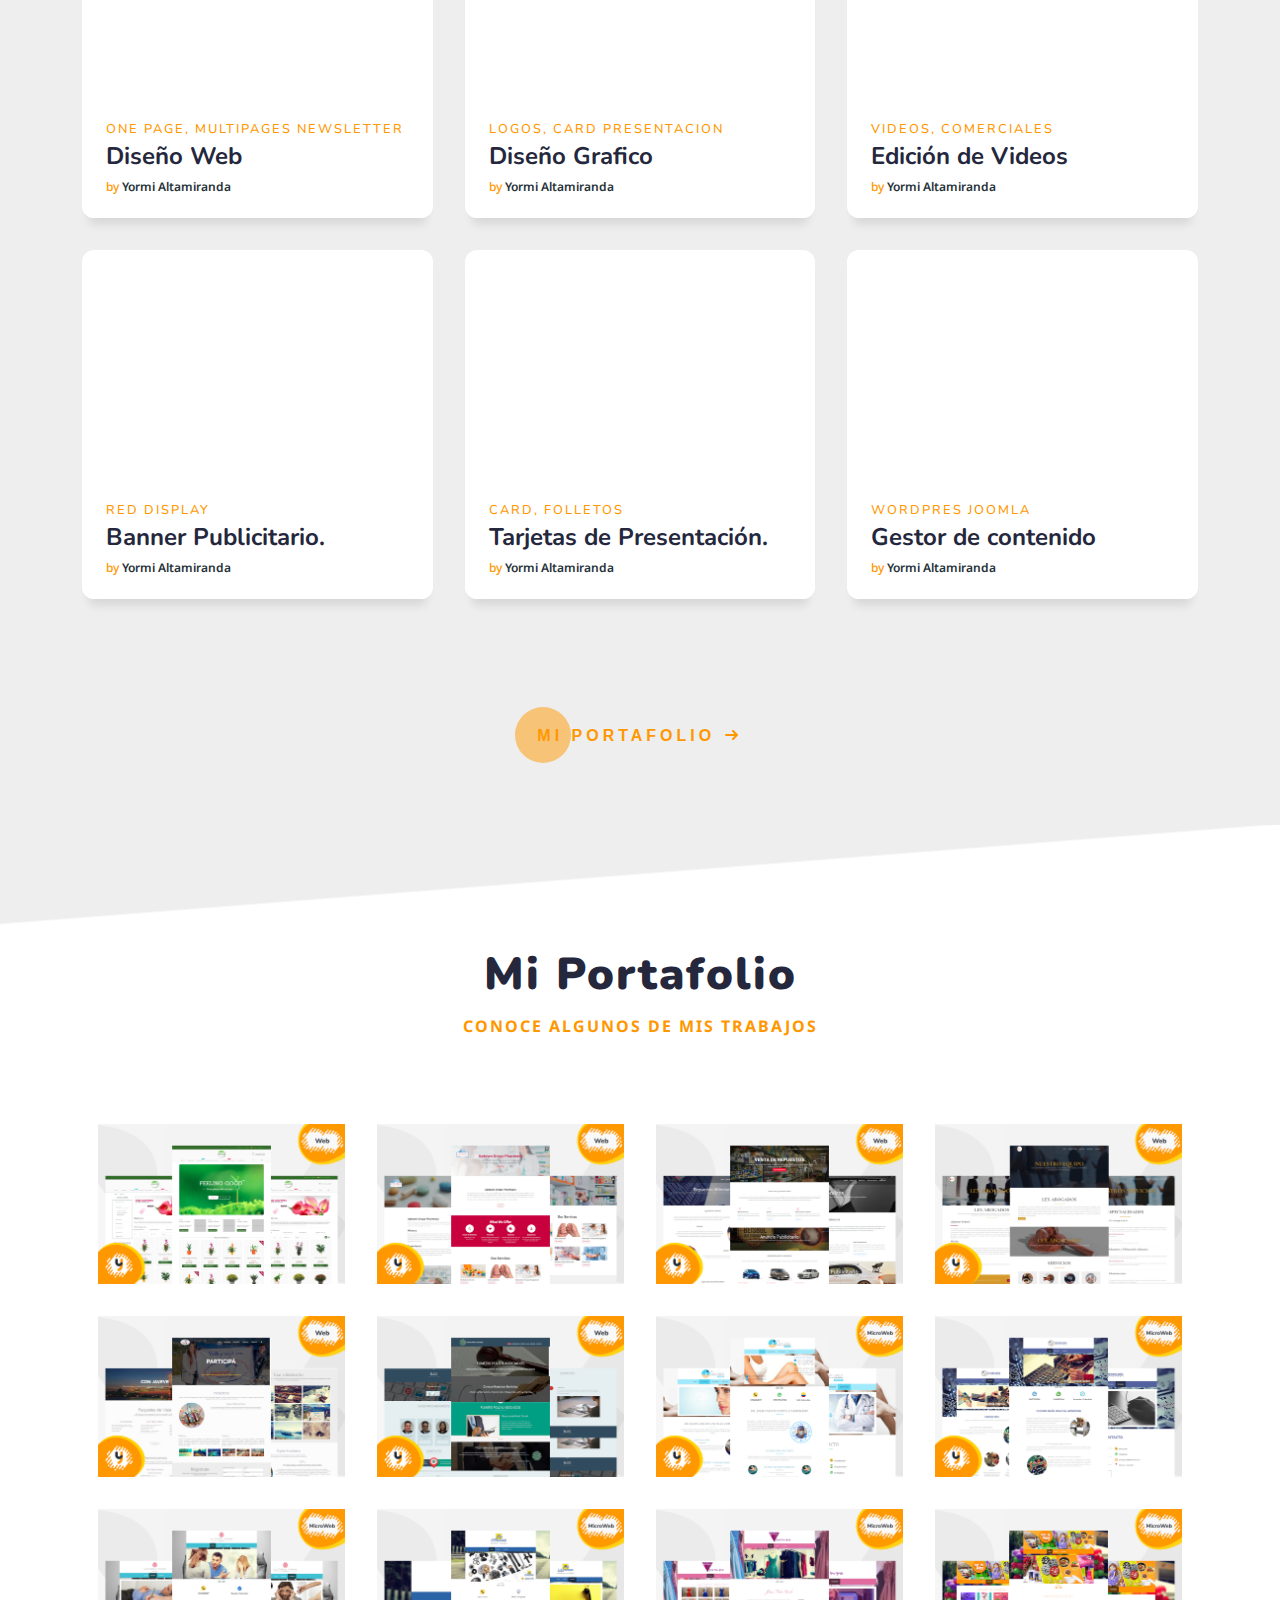
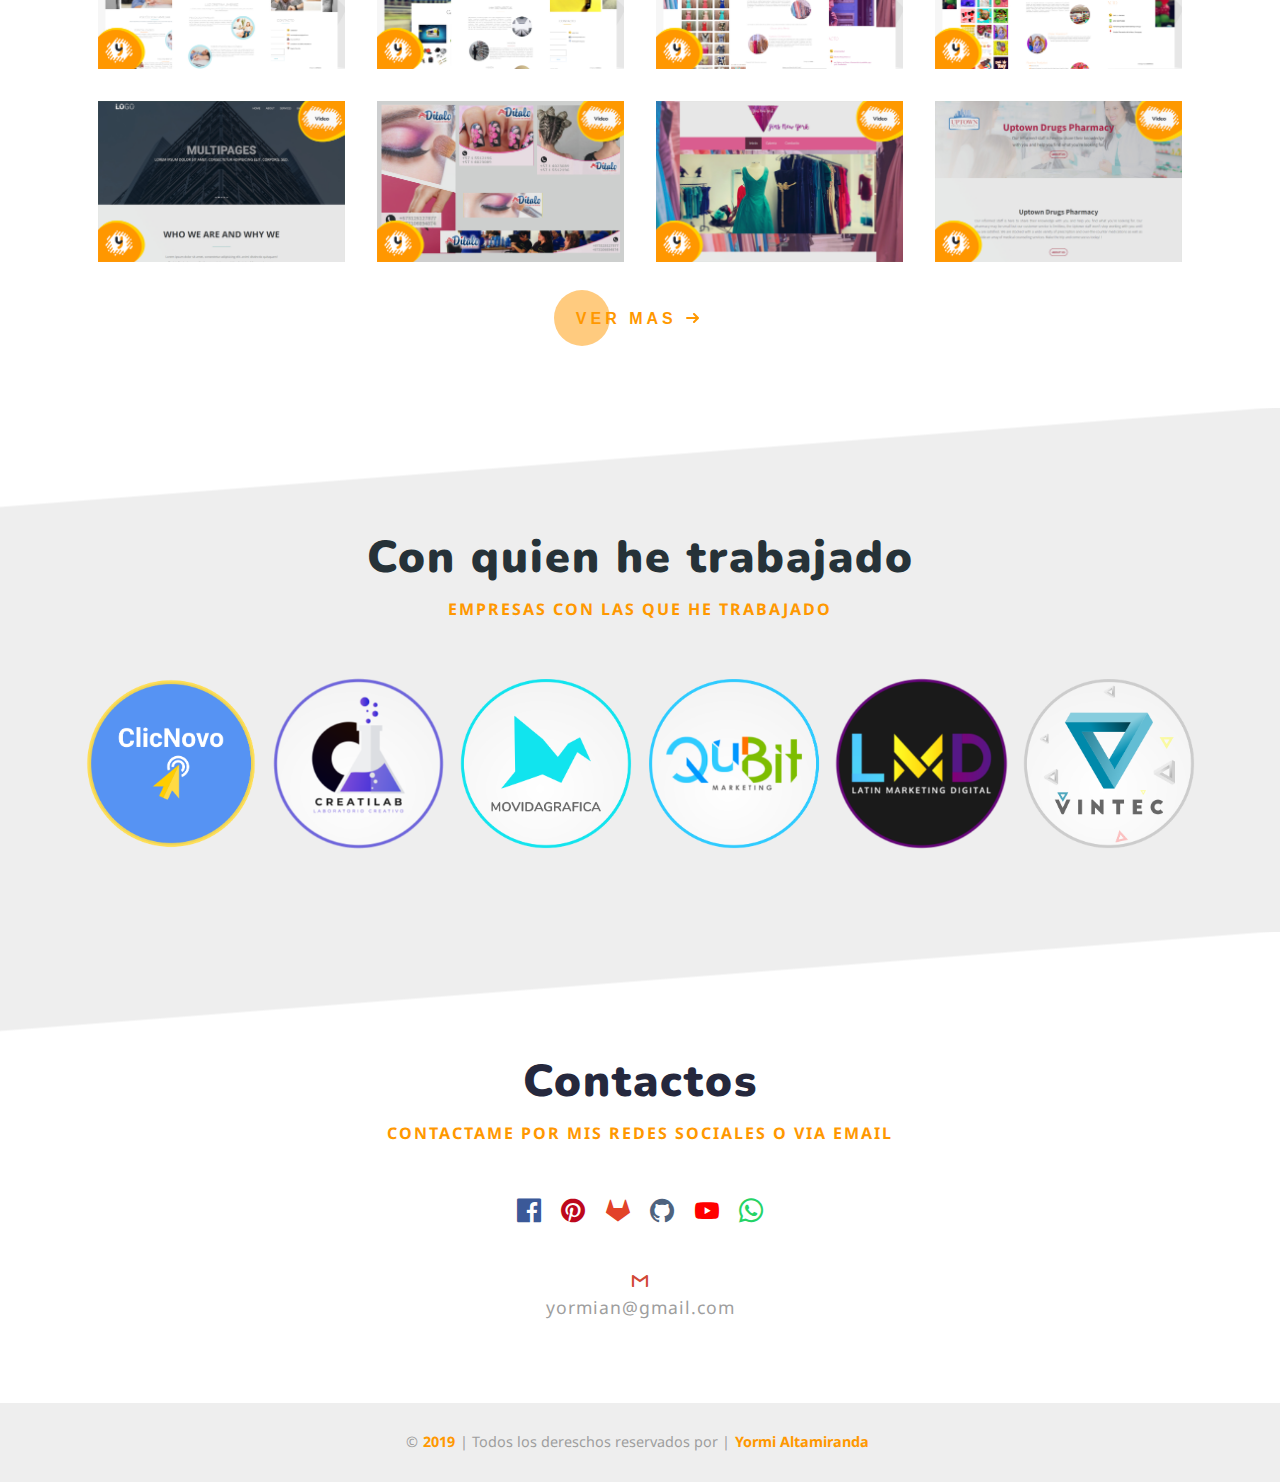
==== commit 180757d4: "Cambios de los metas" ====
--- a/index.html
+++ b/index.html
@@ -4,10 +4,10 @@
 		<meta charset="UTF-8"/>
 		<meta name="viewport" content="width=device-width, initial-scale=1.0"/>
 		<meta http-equiv="X-UA-Compatible" content="ie=edge"/>
-		<meta name="description" content="Vintec es Startup especialista en brindar soluciones para cualquier necesidad en las áreas de desarrollo web, sistemas a medida, redes de comunicación, diseño publicitario y branding."/>
-		<meta name="keywords" content="Vintec, Venezolana de Innovaciones Tecnologica, Diseño web, Desarrollo Web, Desarrollo de software, Apps Móviles, Diseño de logos, Banner Publicitario, Tarjeta de presentación, Edición de video"/>
-		<meta name="robots" content="Index, Follow"/>
-		<meta name="author" content="Vintec"/>
+		<meta name="description" content="Yormi Altamiranda especialista en Diseño y Desarrollo de UI/UX (Interfaz de Usuario / Experiencia de Usuarios), Diseño Publicitario, Branding Y Diseño Gráfico, Cuento con más de 6 anos de experiencia en el sector, aportando resultados creativos, originales y de calidad."/>
+		<meta name="keywords" content="Yormi Designer, Diseño web, Desarrollo Web, Desarrollo de software, Apps Móviles, Diseño de logos, Banner Publicitario, Tarjeta de presentación, Edición de video"/>
+		<meta name="robots" content="ALL"/>
+		<meta name="author" content="Yormi Altamiranda"/>
 		<title>Inicio | Yormi Altamiranda</title>
 		<link rel="icon" href="img/logo/favico.png"/>
 		<link rel="stylesheet" href="css/styles.min.css"/>
@@ -29,10 +29,10 @@
 				<div id="container">
 					<div id="msg">FOLLOW US</div>
 					<ul class="social">
-						<li><a href="#" target="_blank"><i class="icon-gitlab-w"></i></a></li>
-						<li><a href="#" target="_blank"><i class="icon-github-w"></i></a></li>
-						<li><a href="#" target="_blank"><i class="icon-behance-w"></i></a></li>
-						<li><a href="#" target="_blank"><i class="icon-pinterest-w"></i></a></li>
+						<li><a href="https://gitlab.com/yormi" target="_blank"><i class="icon-gitlab-w"></i></a></li>
+						<li><a href="https://github.com/yormi-altamiranda" target="_blank"><i class="icon-github-w"></i></a></li>
+						<li><a href="https://www.youtube.com/channel/UCRLmu8PrLz8MN8SDX4Ge-mQ?view_as=subscriber" target="_blank"><i class="icon-youtube-w"></i></a></li>
+						<li><a href="https://www.pinterest.es/yormian/" target="_blank"><i class="icon-pinterest-w"></i></a></li>
 					</ul>
 				</div>
 			</div>
--- a/css/styles.min.css
+++ b/css/styles.min.css
@@ -0,0 +1,4821 @@
+@import url("https://fonts.googleapis.com/css?family=Noto+Sans:400,700|Nunito:600,700,800,900|Roboto:400,500,700");
+/* http://meyerweb.com/eric/tools/css/reset/ 
+   v2.0 | 20110126
+   License: none (public domain)
+*/
+/* line 6, src/scss/components/_reset.scss */
+html, body, div, span, applet, object, iframe, h1, h2, h3, h4, h5, h6, p, blockquote, pre, a, abbr, acronym, address, big, cite, code, del, dfn, em, img, ins, kbd, q, s, samp, small, strike, strong, sub, sup, tt, var, b, u, i, center, dl, dt, dd, ol, ul, li, fieldset, form, label, legend, table, caption, tbody, tfoot, thead, tr, th, td, article, aside, canvas, details, embed, figure, figcaption, footer, header, hgroup, menu, nav, output, ruby, section, summary, time, mark, audio, video {
+  margin: 0;
+  padding: 0;
+  border: 0;
+  font-size: 100%;
+  font: inherit;
+  vertical-align: baseline;
+}
+
+/* HTML5 display-role reset for older browsers */
+/* line 17, src/scss/components/_reset.scss */
+article, aside, details, figcaption, figure, footer, header, hgroup, menu, nav, section, main {
+  display: block;
+}
+
+/* line 21, src/scss/components/_reset.scss */
+body {
+  line-height: 1;
+}
+
+/* line 25, src/scss/components/_reset.scss */
+ol, ul {
+  list-style: none;
+}
+
+/* line 29, src/scss/components/_reset.scss */
+blockquote, q {
+  quotes: none;
+}
+
+/* line 34, src/scss/components/_reset.scss */
+blockquote:before, blockquote:after {
+  content: '';
+  content: none;
+}
+
+/* line 41, src/scss/components/_reset.scss */
+q:before, q:after {
+  content: '';
+  content: none;
+}
+
+/* line 47, src/scss/components/_reset.scss */
+table {
+  border-collapse: collapse;
+  border-spacing: 0;
+}
+
+/* Uncomment and set these variables to customize the grid. */
+/* line 3, src/scss/components/_grid.scss */
+.container-fluid, .container {
+  margin-right: auto;
+  margin-left: auto;
+}
+
+/* line 8, src/scss/components/_grid.scss */
+.container-fluid {
+  padding-right: 2rem;
+  padding-left: 2rem;
+}
+
+/* line 13, src/scss/components/_grid.scss */
+.container {
+  max-width: 90%;
+  /* 2 */
+  padding-right: 10px;
+  /* 3 */
+  padding-left: 10px;
+  /* 3 */
+}
+
+/* line 19, src/scss/components/_grid.scss */
+.row {
+  box-sizing: border-box;
+  display: -ms-flexbox;
+  display: -webkit-box;
+  display: flex;
+  -ms-flex: 0 1 auto;
+  -webkit-box-flex: 0;
+  flex: 0 1 auto;
+  -ms-flex-direction: row;
+  -webkit-box-orient: horizontal;
+  -webkit-box-direction: normal;
+  flex-direction: row;
+  -ms-flex-wrap: wrap;
+  flex-wrap: wrap;
+  margin-right: -1rem;
+  margin-left: -1rem;
+}
+
+/* line 36, src/scss/components/_grid.scss */
+.row.reverse {
+  -ms-flex-direction: row-reverse;
+  -webkit-box-orient: horizontal;
+  -webkit-box-direction: reverse;
+  flex-direction: row-reverse;
+}
+
+/* line 44, src/scss/components/_grid.scss */
+.col.reverse {
+  -ms-flex-direction: column-reverse;
+  -webkit-box-orient: vertical;
+  -webkit-box-direction: reverse;
+  flex-direction: column-reverse;
+}
+
+/* line 51, src/scss/components/_grid.scss */
+.col-xs, .col-xs-1, .col-xs-2, .col-xs-3, .col-xs-4, .col-xs-5, .col-xs-6, .col-xs-7, .col-xs-8, .col-xs-9, .col-xs-10, .col-xs-11, .col-xs-12 {
+  box-sizing: border-box;
+  -ms-flex: 0 0 auto;
+  -webkit-box-flex: 0;
+  flex: 0 0 auto;
+  padding-right: 1rem;
+  padding-left: 1rem;
+}
+
+/* line 60, src/scss/components/_grid.scss */
+.col-xs {
+  -webkit-flex-grow: 1;
+  -ms-flex-positive: 1;
+  -webkit-box-flex: 1;
+  flex-grow: 1;
+  -ms-flex-preferred-size: 0;
+  flex-basis: 0;
+  max-width: 100%;
+}
+
+/* line 70, src/scss/components/_grid.scss */
+.col-xs-1 {
+  -ms-flex-preferred-size: 8.333%;
+  flex-basis: 8.333%;
+  max-width: 8.333%;
+}
+
+/* line 76, src/scss/components/_grid.scss */
+.col-xs-2 {
+  -ms-flex-preferred-size: 16.667%;
+  flex-basis: 16.667%;
+  max-width: 16.667%;
+}
+
+/* line 82, src/scss/components/_grid.scss */
+.col-xs-3 {
+  -ms-flex-preferred-size: 25%;
+  flex-basis: 25%;
+  max-width: 25%;
+}
+
+/* line 88, src/scss/components/_grid.scss */
+.col-xs-4 {
+  -ms-flex-preferred-size: 33.333%;
+  flex-basis: 33.333%;
+  max-width: 33.333%;
+}
+
+/* line 94, src/scss/components/_grid.scss */
+.col-xs-5 {
+  -ms-flex-preferred-size: 41.667%;
+  flex-basis: 41.667%;
+  max-width: 41.667%;
+}
+
+/* line 100, src/scss/components/_grid.scss */
+.col-xs-6 {
+  -ms-flex-preferred-size: 50%;
+  flex-basis: 50%;
+  max-width: 50%;
+}
+
+/* line 106, src/scss/components/_grid.scss */
+.col-xs-7 {
+  -ms-flex-preferred-size: 58.333%;
+  flex-basis: 58.333%;
+  max-width: 58.333%;
+}
+
+/* line 112, src/scss/components/_grid.scss */
+.col-xs-8 {
+  -ms-flex-preferred-size: 66.667%;
+  flex-basis: 66.667%;
+  max-width: 66.667%;
+}
+
+/* line 118, src/scss/components/_grid.scss */
+.col-xs-9 {
+  -ms-flex-preferred-size: 75%;
+  flex-basis: 75%;
+  max-width: 75%;
+}
+
+/* line 124, src/scss/components/_grid.scss */
+.col-xs-10 {
+  -ms-flex-preferred-size: 83.333%;
+  flex-basis: 83.333%;
+  max-width: 83.333%;
+}
+
+/* line 130, src/scss/components/_grid.scss */
+.col-xs-11 {
+  -ms-flex-preferred-size: 91.667%;
+  flex-basis: 91.667%;
+  max-width: 91.667%;
+}
+
+/* line 136, src/scss/components/_grid.scss */
+.col-xs-12 {
+  -ms-flex-preferred-size: 100%;
+  flex-basis: 100%;
+  max-width: 100%;
+}
+
+/* line 142, src/scss/components/_grid.scss */
+.col-xs-offset-1 {
+  margin-left: 8.333%;
+}
+
+/* line 146, src/scss/components/_grid.scss */
+.col-xs-offset-2 {
+  margin-left: 16.667%;
+}
+
+/* line 150, src/scss/components/_grid.scss */
+.col-xs-offset-3 {
+  margin-left: 25%;
+}
+
+/* line 154, src/scss/components/_grid.scss */
+.col-xs-offset-4 {
+  margin-left: 33.333%;
+}
+
+/* line 158, src/scss/components/_grid.scss */
+.col-xs-offset-5 {
+  margin-left: 41.667%;
+}
+
+/* line 162, src/scss/components/_grid.scss */
+.col-xs-offset-6 {
+  margin-left: 50%;
+}
+
+/* line 166, src/scss/components/_grid.scss */
+.col-xs-offset-7 {
+  margin-left: 58.333%;
+}
+
+/* line 170, src/scss/components/_grid.scss */
+.col-xs-offset-8 {
+  margin-left: 66.667%;
+}
+
+/* line 174, src/scss/components/_grid.scss */
+.col-xs-offset-9 {
+  margin-left: 75%;
+}
+
+/* line 178, src/scss/components/_grid.scss */
+.col-xs-offset-10 {
+  margin-left: 83.333%;
+}
+
+/* line 182, src/scss/components/_grid.scss */
+.col-xs-offset-11 {
+  margin-left: 91.667%;
+}
+
+/* line 186, src/scss/components/_grid.scss */
+.start-xs {
+  -ms-flex-pack: start;
+  -webkit-box-pack: start;
+  justify-content: flex-start;
+  text-align: start;
+}
+
+/* line 193, src/scss/components/_grid.scss */
+.center-xs {
+  -ms-flex-pack: center;
+  -webkit-box-pack: center;
+  justify-content: center;
+  text-align: center;
+}
+
+/* line 200, src/scss/components/_grid.scss */
+.end-xs {
+  -ms-flex-pack: end;
+  -webkit-box-pack: end;
+  justify-content: flex-end;
+  text-align: end;
+}
+
+/* line 207, src/scss/components/_grid.scss */
+.top-xs {
+  -ms-flex-align: start;
+  -webkit-box-align: start;
+  align-items: flex-start;
+}
+
+/* line 213, src/scss/components/_grid.scss */
+.middle-xs {
+  -ms-flex-align: center;
+  -webkit-box-align: center;
+  align-items: center;
+}
+
+/* line 219, src/scss/components/_grid.scss */
+.bottom-xs {
+  -ms-flex-align: end;
+  -webkit-box-align: end;
+  align-items: flex-end;
+}
+
+/* line 225, src/scss/components/_grid.scss */
+.around-xs {
+  -ms-flex-pack: distribute;
+  justify-content: space-around;
+}
+
+/* line 230, src/scss/components/_grid.scss */
+.between-xs {
+  -ms-flex-pack: justify;
+  -webkit-box-pack: justify;
+  justify-content: space-between;
+}
+
+/* line 236, src/scss/components/_grid.scss */
+.first-xs {
+  -ms-flex-order: -1;
+  -webkit-box-ordinal-group: 0;
+  order: -1;
+}
+
+/* line 242, src/scss/components/_grid.scss */
+.last-xs {
+  -ms-flex-order: 1;
+  -webkit-box-ordinal-group: 2;
+  order: 1;
+}
+
+@media only screen and (min-width: 48em) {
+  /* line 249, src/scss/components/_grid.scss */
+  .container {
+    width: 46rem;
+  }
+  /* line 253, src/scss/components/_grid.scss */
+  .col-sm, .col-sm-1, .col-sm-2, .col-sm-3, .col-sm-4, .col-sm-5, .col-sm-6, .col-sm-7, .col-sm-8, .col-sm-9, .col-sm-10, .col-sm-11, .col-sm-12 {
+    box-sizing: border-box;
+    -ms-flex: 0 0 auto;
+    -webkit-box-flex: 0;
+    flex: 0 0 auto;
+    padding-right: 1rem;
+    padding-left: 1rem;
+  }
+  /* line 262, src/scss/components/_grid.scss */
+  .col-sm {
+    -webkit-flex-grow: 1;
+    -ms-flex-positive: 1;
+    -webkit-box-flex: 1;
+    flex-grow: 1;
+    -ms-flex-preferred-size: 0;
+    flex-basis: 0;
+    max-width: 100%;
+  }
+  /* line 272, src/scss/components/_grid.scss */
+  .col-sm-1 {
+    -ms-flex-preferred-size: 8.333%;
+    flex-basis: 8.333%;
+    max-width: 8.333%;
+  }
+  /* line 278, src/scss/components/_grid.scss */
+  .col-sm-2 {
+    -ms-flex-preferred-size: 16.667%;
+    flex-basis: 16.667%;
+    max-width: 16.667%;
+  }
+  /* line 284, src/scss/components/_grid.scss */
+  .col-sm-3 {
+    -ms-flex-preferred-size: 25%;
+    flex-basis: 25%;
+    max-width: 25%;
+  }
+  /* line 290, src/scss/components/_grid.scss */
+  .col-sm-4 {
+    -ms-flex-preferred-size: 33.333%;
+    flex-basis: 33.333%;
+    max-width: 33.333%;
+  }
+  /* line 296, src/scss/components/_grid.scss */
+  .col-sm-5 {
+    -ms-flex-preferred-size: 41.667%;
+    flex-basis: 41.667%;
+    max-width: 41.667%;
+  }
+  /* line 302, src/scss/components/_grid.scss */
+  .col-sm-6 {
+    -ms-flex-preferred-size: 50%;
+    flex-basis: 50%;
+    max-width: 50%;
+  }
+  /* line 308, src/scss/components/_grid.scss */
+  .col-sm-7 {
+    -ms-flex-preferred-size: 58.333%;
+    flex-basis: 58.333%;
+    max-width: 58.333%;
+  }
+  /* line 314, src/scss/components/_grid.scss */
+  .col-sm-8 {
+    -ms-flex-preferred-size: 66.667%;
+    flex-basis: 66.667%;
+    max-width: 66.667%;
+  }
+  /* line 320, src/scss/components/_grid.scss */
+  .col-sm-9 {
+    -ms-flex-preferred-size: 75%;
+    flex-basis: 75%;
+    max-width: 75%;
+  }
+  /* line 326, src/scss/components/_grid.scss */
+  .col-sm-10 {
+    -ms-flex-preferred-size: 83.333%;
+    flex-basis: 83.333%;
+    max-width: 83.333%;
+  }
+  /* line 332, src/scss/components/_grid.scss */
+  .col-sm-11 {
+    -ms-flex-preferred-size: 91.667%;
+    flex-basis: 91.667%;
+    max-width: 91.667%;
+  }
+  /* line 338, src/scss/components/_grid.scss */
+  .col-sm-12 {
+    -ms-flex-preferred-size: 100%;
+    flex-basis: 100%;
+    max-width: 100%;
+  }
+  /* line 344, src/scss/components/_grid.scss */
+  .col-sm-offset-1 {
+    margin-left: 8.333%;
+  }
+  /* line 348, src/scss/components/_grid.scss */
+  .col-sm-offset-2 {
+    margin-left: 16.667%;
+  }
+  /* line 352, src/scss/components/_grid.scss */
+  .col-sm-offset-3 {
+    margin-left: 25%;
+  }
+  /* line 356, src/scss/components/_grid.scss */
+  .col-sm-offset-4 {
+    margin-left: 33.333%;
+  }
+  /* line 360, src/scss/components/_grid.scss */
+  .col-sm-offset-5 {
+    margin-left: 41.667%;
+  }
+  /* line 364, src/scss/components/_grid.scss */
+  .col-sm-offset-6 {
+    margin-left: 50%;
+  }
+  /* line 368, src/scss/components/_grid.scss */
+  .col-sm-offset-7 {
+    margin-left: 58.333%;
+  }
+  /* line 372, src/scss/components/_grid.scss */
+  .col-sm-offset-8 {
+    margin-left: 66.667%;
+  }
+  /* line 376, src/scss/components/_grid.scss */
+  .col-sm-offset-9 {
+    margin-left: 75%;
+  }
+  /* line 380, src/scss/components/_grid.scss */
+  .col-sm-offset-10 {
+    margin-left: 83.333%;
+  }
+  /* line 384, src/scss/components/_grid.scss */
+  .col-sm-offset-11 {
+    margin-left: 91.667%;
+  }
+  /* line 388, src/scss/components/_grid.scss */
+  .start-sm {
+    -ms-flex-pack: start;
+    -webkit-box-pack: start;
+    justify-content: flex-start;
+    text-align: start;
+  }
+  /* line 395, src/scss/components/_grid.scss */
+  .center-sm {
+    -ms-flex-pack: center;
+    -webkit-box-pack: center;
+    justify-content: center;
+    text-align: center;
+  }
+  /* line 402, src/scss/components/_grid.scss */
+  .end-sm {
+    -ms-flex-pack: end;
+    -webkit-box-pack: end;
+    justify-content: flex-end;
+    text-align: end;
+  }
+  /* line 409, src/scss/components/_grid.scss */
+  .top-sm {
+    -ms-flex-align: start;
+    -webkit-box-align: start;
+    align-items: flex-start;
+  }
+  /* line 415, src/scss/components/_grid.scss */
+  .middle-sm {
+    -ms-flex-align: center;
+    -webkit-box-align: center;
+    align-items: center;
+  }
+  /* line 421, src/scss/components/_grid.scss */
+  .bottom-sm {
+    -ms-flex-align: end;
+    -webkit-box-align: end;
+    align-items: flex-end;
+  }
+  /* line 427, src/scss/components/_grid.scss */
+  .around-sm {
+    -ms-flex-pack: distribute;
+    justify-content: space-around;
+  }
+  /* line 432, src/scss/components/_grid.scss */
+  .between-sm {
+    -ms-flex-pack: justify;
+    -webkit-box-pack: justify;
+    justify-content: space-between;
+  }
+  /* line 438, src/scss/components/_grid.scss */
+  .first-sm {
+    -ms-flex-order: -1;
+    -webkit-box-ordinal-group: 0;
+    order: -1;
+  }
+  /* line 444, src/scss/components/_grid.scss */
+  .last-sm {
+    -ms-flex-order: 1;
+    -webkit-box-ordinal-group: 2;
+    order: 1;
+  }
+}
+
+@media only screen and (min-width: 62em) {
+  /* line 452, src/scss/components/_grid.scss */
+  .container {
+    width: 61rem;
+  }
+  /* line 456, src/scss/components/_grid.scss */
+  .col-md, .col-md-1, .col-md-2, .col-md-3, .col-md-4, .col-md-5, .col-md-6, .col-md-7, .col-md-8, .col-md-9, .col-md-10, .col-md-11, .col-md-12 {
+    box-sizing: border-box;
+    -ms-flex: 0 0 auto;
+    -webkit-box-flex: 0;
+    flex: 0 0 auto;
+    padding-right: 1rem;
+    padding-left: 1rem;
+  }
+  /* line 465, src/scss/components/_grid.scss */
+  .col-md {
+    -webkit-flex-grow: 1;
+    -ms-flex-positive: 1;
+    -webkit-box-flex: 1;
+    flex-grow: 1;
+    -ms-flex-preferred-size: 0;
+    flex-basis: 0;
+    max-width: 100%;
+  }
+  /* line 475, src/scss/components/_grid.scss */
+  .col-md-1 {
+    -ms-flex-preferred-size: 8.333%;
+    flex-basis: 8.333%;
+    max-width: 8.333%;
+  }
+  /* line 481, src/scss/components/_grid.scss */
+  .col-md-2 {
+    -ms-flex-preferred-size: 16.667%;
+    flex-basis: 16.667%;
+    max-width: 16.667%;
+  }
+  /* line 487, src/scss/components/_grid.scss */
+  .col-md-3 {
+    -ms-flex-preferred-size: 25%;
+    flex-basis: 25%;
+    max-width: 25%;
+  }
+  /* line 493, src/scss/components/_grid.scss */
+  .col-md-4 {
+    -ms-flex-preferred-size: 33.333%;
+    flex-basis: 33.333%;
+    max-width: 33.333%;
+  }
+  /* line 499, src/scss/components/_grid.scss */
+  .col-md-5 {
+    -ms-flex-preferred-size: 41.667%;
+    flex-basis: 41.667%;
+    max-width: 41.667%;
+  }
+  /* line 505, src/scss/components/_grid.scss */
+  .col-md-6 {
+    -ms-flex-preferred-size: 50%;
+    flex-basis: 50%;
+    max-width: 50%;
+  }
+  /* line 511, src/scss/components/_grid.scss */
+  .col-md-7 {
+    -ms-flex-preferred-size: 58.333%;
+    flex-basis: 58.333%;
+    max-width: 58.333%;
+  }
+  /* line 517, src/scss/components/_grid.scss */
+  .col-md-8 {
+    -ms-flex-preferred-size: 66.667%;
+    flex-basis: 66.667%;
+    max-width: 66.667%;
+  }
+  /* line 523, src/scss/components/_grid.scss */
+  .col-md-9 {
+    -ms-flex-preferred-size: 75%;
+    flex-basis: 75%;
+    max-width: 75%;
+  }
+  /* line 529, src/scss/components/_grid.scss */
+  .col-md-10 {
+    -ms-flex-preferred-size: 83.333%;
+    flex-basis: 83.333%;
+    max-width: 83.333%;
+  }
+  /* line 535, src/scss/components/_grid.scss */
+  .col-md-11 {
+    -ms-flex-preferred-size: 91.667%;
+    flex-basis: 91.667%;
+    max-width: 91.667%;
+  }
+  /* line 541, src/scss/components/_grid.scss */
+  .col-md-12 {
+    -ms-flex-preferred-size: 100%;
+    flex-basis: 100%;
+    max-width: 100%;
+  }
+  /* line 547, src/scss/components/_grid.scss */
+  .col-md-offset-1 {
+    margin-left: 8.333%;
+  }
+  /* line 551, src/scss/components/_grid.scss */
+  .col-md-offset-2 {
+    margin-left: 16.667%;
+  }
+  /* line 555, src/scss/components/_grid.scss */
+  .col-md-offset-3 {
+    margin-left: 25%;
+  }
+  /* line 559, src/scss/components/_grid.scss */
+  .col-md-offset-4 {
+    margin-left: 33.333%;
+  }
+  /* line 563, src/scss/components/_grid.scss */
+  .col-md-offset-5 {
+    margin-left: 41.667%;
+  }
+  /* line 567, src/scss/components/_grid.scss */
+  .col-md-offset-6 {
+    margin-left: 50%;
+  }
+  /* line 571, src/scss/components/_grid.scss */
+  .col-md-offset-7 {
+    margin-left: 58.333%;
+  }
+  /* line 575, src/scss/components/_grid.scss */
+  .col-md-offset-8 {
+    margin-left: 66.667%;
+  }
+  /* line 579, src/scss/components/_grid.scss */
+  .col-md-offset-9 {
+    margin-left: 75%;
+  }
+  /* line 583, src/scss/components/_grid.scss */
+  .col-md-offset-10 {
+    margin-left: 83.333%;
+  }
+  /* line 587, src/scss/components/_grid.scss */
+  .col-md-offset-11 {
+    margin-left: 91.667%;
+  }
+  /* line 591, src/scss/components/_grid.scss */
+  .start-md {
+    -ms-flex-pack: start;
+    -webkit-box-pack: start;
+    justify-content: flex-start;
+    text-align: start;
+  }
+  /* line 598, src/scss/components/_grid.scss */
+  .center-md {
+    -ms-flex-pack: center;
+    -webkit-box-pack: center;
+    justify-content: center;
+    text-align: center;
+  }
+  /* line 605, src/scss/components/_grid.scss */
+  .end-md {
+    -ms-flex-pack: end;
+    -webkit-box-pack: end;
+    justify-content: flex-end;
+    text-align: end;
+  }
+  /* line 612, src/scss/components/_grid.scss */
+  .top-md {
+    -ms-flex-align: start;
+    -webkit-box-align: start;
+    align-items: flex-start;
+  }
+  /* line 618, src/scss/components/_grid.scss */
+  .middle-md {
+    -ms-flex-align: center;
+    -webkit-box-align: center;
+    align-items: center;
+  }
+  /* line 624, src/scss/components/_grid.scss */
+  .bottom-md {
+    -ms-flex-align: end;
+    -webkit-box-align: end;
+    align-items: flex-end;
+  }
+  /* line 630, src/scss/components/_grid.scss */
+  .around-md {
+    -ms-flex-pack: distribute;
+    justify-content: space-around;
+  }
+  /* line 635, src/scss/components/_grid.scss */
+  .between-md {
+    -ms-flex-pack: justify;
+    -webkit-box-pack: justify;
+    justify-content: space-between;
+  }
+  /* line 641, src/scss/components/_grid.scss */
+  .first-md {
+    -ms-flex-order: -1;
+    -webkit-box-ordinal-group: 0;
+    order: -1;
+  }
+  /* line 647, src/scss/components/_grid.scss */
+  .last-md {
+    -ms-flex-order: 1;
+    -webkit-box-ordinal-group: 2;
+    order: 1;
+  }
+}
+
+@media only screen and (min-width: 75em) {
+  /* line 655, src/scss/components/_grid.scss */
+  .container {
+    width: 71rem;
+  }
+  /* line 659, src/scss/components/_grid.scss */
+  .col-lg, .col-lg-1, .col-lg-2, .col-lg-3, .col-lg-4, .col-lg-5, .col-lg-6, .col-lg-7, .col-lg-8, .col-lg-9, .col-lg-10, .col-lg-11, .col-lg-12 {
+    box-sizing: border-box;
+    -ms-flex: 0 0 auto;
+    -webkit-box-flex: 0;
+    flex: 0 0 auto;
+    padding-right: 1rem;
+    padding-left: 1rem;
+  }
+  /* line 668, src/scss/components/_grid.scss */
+  .col-lg {
+    -webkit-flex-grow: 1;
+    -ms-flex-positive: 1;
+    -webkit-box-flex: 1;
+    flex-grow: 1;
+    -ms-flex-preferred-size: 0;
+    flex-basis: 0;
+    max-width: 100%;
+  }
+  /* line 678, src/scss/components/_grid.scss */
+  .col-lg-1 {
+    -ms-flex-preferred-size: 8.333%;
+    flex-basis: 8.333%;
+    max-width: 8.333%;
+  }
+  /* line 684, src/scss/components/_grid.scss */
+  .col-lg-2 {
+    -ms-flex-preferred-size: 16.667%;
+    flex-basis: 16.667%;
+    max-width: 16.667%;
+  }
+  /* line 690, src/scss/components/_grid.scss */
+  .col-lg-3 {
+    -ms-flex-preferred-size: 25%;
+    flex-basis: 25%;
+    max-width: 25%;
+  }
+  /* line 696, src/scss/components/_grid.scss */
+  .col-lg-4 {
+    -ms-flex-preferred-size: 33.333%;
+    flex-basis: 33.333%;
+    max-width: 33.333%;
+  }
+  /* line 702, src/scss/components/_grid.scss */
+  .col-lg-5 {
+    -ms-flex-preferred-size: 41.667%;
+    flex-basis: 41.667%;
+    max-width: 41.667%;
+  }
+  /* line 708, src/scss/components/_grid.scss */
+  .col-lg-6 {
+    -ms-flex-preferred-size: 50%;
+    flex-basis: 50%;
+    max-width: 50%;
+  }
+  /* line 714, src/scss/components/_grid.scss */
+  .col-lg-7 {
+    -ms-flex-preferred-size: 58.333%;
+    flex-basis: 58.333%;
+    max-width: 58.333%;
+  }
+  /* line 720, src/scss/components/_grid.scss */
+  .col-lg-8 {
+    -ms-flex-preferred-size: 66.667%;
+    flex-basis: 66.667%;
+    max-width: 66.667%;
+  }
+  /* line 726, src/scss/components/_grid.scss */
+  .col-lg-9 {
+    -ms-flex-preferred-size: 75%;
+    flex-basis: 75%;
+    max-width: 75%;
+  }
+  /* line 732, src/scss/components/_grid.scss */
+  .col-lg-10 {
+    -ms-flex-preferred-size: 83.333%;
+    flex-basis: 83.333%;
+    max-width: 83.333%;
+  }
+  /* line 738, src/scss/components/_grid.scss */
+  .col-lg-11 {
+    -ms-flex-preferred-size: 91.667%;
+    flex-basis: 91.667%;
+    max-width: 91.667%;
+  }
+  /* line 744, src/scss/components/_grid.scss */
+  .col-lg-12 {
+    -ms-flex-preferred-size: 100%;
+    flex-basis: 100%;
+    max-width: 100%;
+  }
+  /* line 750, src/scss/components/_grid.scss */
+  .col-lg-offset-1 {
+    margin-left: 8.333%;
+  }
+  /* line 754, src/scss/components/_grid.scss */
+  .col-lg-offset-2 {
+    margin-left: 16.667%;
+  }
+  /* line 758, src/scss/components/_grid.scss */
+  .col-lg-offset-3 {
+    margin-left: 25%;
+  }
+  /* line 762, src/scss/components/_grid.scss */
+  .col-lg-offset-4 {
+    margin-left: 33.333%;
+  }
+  /* line 766, src/scss/components/_grid.scss */
+  .col-lg-offset-5 {
+    margin-left: 41.667%;
+  }
+  /* line 770, src/scss/components/_grid.scss */
+  .col-lg-offset-6 {
+    margin-left: 50%;
+  }
+  /* line 774, src/scss/components/_grid.scss */
+  .col-lg-offset-7 {
+    margin-left: 58.333%;
+  }
+  /* line 778, src/scss/components/_grid.scss */
+  .col-lg-offset-8 {
+    margin-left: 66.667%;
+  }
+  /* line 782, src/scss/components/_grid.scss */
+  .col-lg-offset-9 {
+    margin-left: 75%;
+  }
+  /* line 786, src/scss/components/_grid.scss */
+  .col-lg-offset-10 {
+    margin-left: 83.333%;
+  }
+  /* line 790, src/scss/components/_grid.scss */
+  .col-lg-offset-11 {
+    margin-left: 91.667%;
+  }
+  /* line 794, src/scss/components/_grid.scss */
+  .start-lg {
+    -ms-flex-pack: start;
+    -webkit-box-pack: start;
+    justify-content: flex-start;
+    text-align: start;
+  }
+  /* line 801, src/scss/components/_grid.scss */
+  .center-lg {
+    -ms-flex-pack: center;
+    -webkit-box-pack: center;
+    justify-content: center;
+    text-align: center;
+  }
+  /* line 808, src/scss/components/_grid.scss */
+  .end-lg {
+    -ms-flex-pack: end;
+    -webkit-box-pack: end;
+    justify-content: flex-end;
+    text-align: end;
+  }
+  /* line 815, src/scss/components/_grid.scss */
+  .top-lg {
+    -ms-flex-align: start;
+    -webkit-box-align: start;
+    align-items: flex-start;
+  }
+  /* line 821, src/scss/components/_grid.scss */
+  .middle-lg {
+    -ms-flex-align: center;
+    -webkit-box-align: center;
+    align-items: center;
+  }
+  /* line 827, src/scss/components/_grid.scss */
+  .bottom-lg {
+    -ms-flex-align: end;
+    -webkit-box-align: end;
+    align-items: flex-end;
+  }
+  /* line 833, src/scss/components/_grid.scss */
+  .around-lg {
+    -ms-flex-pack: distribute;
+    justify-content: space-around;
+  }
+  /* line 838, src/scss/components/_grid.scss */
+  .between-lg {
+    -ms-flex-pack: justify;
+    -webkit-box-pack: justify;
+    justify-content: space-between;
+  }
+  /* line 844, src/scss/components/_grid.scss */
+  .first-lg {
+    -ms-flex-order: -1;
+    -webkit-box-ordinal-group: 0;
+    order: -1;
+  }
+  /* line 850, src/scss/components/_grid.scss */
+  .last-lg {
+    -ms-flex-order: 1;
+    -webkit-box-ordinal-group: 2;
+    order: 1;
+  }
+}
+
+/* --------------------------------
+
+1. Auto-Hiding Navigation - Simple
+
+-------------------------------- */
+/* line 7, src/scss/components/_menu.scss */
+.cd-auto-hide-header {
+  position: fixed;
+  z-index: 3;
+  top: 0;
+  left: 0;
+  width: 100%;
+  height: 60px;
+  background-color: #ffffff;
+  /* Force Hardware Acceleration */
+  -webkit-transform: translateZ(0);
+  transform: translateZ(0);
+  will-change: transform;
+  -webkit-transition: -webkit-transform .5s;
+  transition: -webkit-transform .5s;
+  transition: transform .5s;
+  transition: transform .5s, -webkit-transform .5s;
+}
+
+/* line 25, src/scss/components/_menu.scss */
+.cd-auto-hide-header::after {
+  clear: both;
+  content: "";
+  display: block;
+}
+
+/* line 31, src/scss/components/_menu.scss */
+.cd-auto-hide-header.is-hidden {
+  -webkit-transform: translateY(-100%);
+  -ms-transform: translateY(-100%);
+  transform: translateY(-100%);
+}
+
+/* line 37, src/scss/components/_menu.scss */
+.cd-auto-hide-header .logo, .cd-auto-hide-header .nav-trigger {
+  position: absolute;
+  top: 50%;
+  bottom: auto;
+  -webkit-transform: translateY(-50%);
+  -ms-transform: translateY(-50%);
+  transform: translateY(-50%);
+}
+
+/* line 46, src/scss/components/_menu.scss */
+.cd-auto-hide-header .logo {
+  left: 5%;
+}
+
+/* line 49, src/scss/components/_menu.scss */
+.cd-auto-hide-header .logo a, .cd-auto-hide-header .logo img {
+  display: block;
+}
+
+/* line 54, src/scss/components/_menu.scss */
+.cd-auto-hide-header .nav-trigger {
+  /* vertically align its content */
+  text-decoration: none;
+  display: table;
+  height: 100%;
+  padding: 0 1em;
+  font-size: .9rem;
+  text-transform: uppercase;
+  color: #25283D;
+  font-weight: bold;
+  right: 0;
+  border-left: 1px solid #f2f2f2;
+}
+
+/* line 67, src/scss/components/_menu.scss */
+.cd-auto-hide-header .nav-trigger span {
+  /* vertically align inside parent element */
+  display: table-cell;
+  vertical-align: middle;
+}
+
+/* line 73, src/scss/components/_menu.scss */
+.cd-auto-hide-header .nav-trigger em {
+  /* this is the menu icon */
+  display: block;
+  position: relative;
+  height: 2px;
+  width: 22px;
+  background-color: #25283D;
+  -webkit-backface-visibility: hidden;
+  backface-visibility: hidden;
+  /* this is the menu central line */
+  margin: 6px auto 14px;
+  -webkit-transition: background-color .2s;
+  transition: background-color .2s;
+}
+
+/* line 83, src/scss/components/_menu.scss */
+.cd-auto-hide-header .nav-trigger em::after {
+  /* this is the menu icon */
+  display: block;
+  position: relative;
+  height: 2px;
+  width: 22px;
+  background-color: #25283D;
+  -webkit-backface-visibility: hidden;
+  backface-visibility: hidden;
+}
+
+/* line 94, src/scss/components/_menu.scss */
+.cd-auto-hide-header .nav-trigger em::before {
+  /* this is the menu icon */
+  display: block;
+  position: relative;
+  height: 2px;
+  width: 22px;
+  background-color: #25283D;
+  -webkit-backface-visibility: hidden;
+  backface-visibility: hidden;
+  position: absolute;
+  content: '';
+  left: 0;
+  -webkit-transition: -webkit-transform .2s;
+  transition: -webkit-transform .2s;
+  transition: transform .2s;
+  transition: transform .2s, -webkit-transform .2s;
+}
+
+/* line 117, src/scss/components/_menu.scss */
+.cd-auto-hide-header .nav-trigger em::after {
+  position: absolute;
+  content: '';
+  left: 0;
+  -webkit-transition: -webkit-transform .2s;
+  transition: -webkit-transform .2s;
+  transition: transform .2s;
+  transition: transform .2s, -webkit-transform .2s;
+}
+
+/* line 127, src/scss/components/_menu.scss */
+.cd-auto-hide-header .nav-trigger em::before {
+  /* this is the menu icon top line */
+  -webkit-transform: translateY(-6px);
+  -ms-transform: translateY(-6px);
+  transform: translateY(-6px);
+}
+
+/* line 134, src/scss/components/_menu.scss */
+.cd-auto-hide-header .nav-trigger em::after {
+  /* this is the menu icon bottom line */
+  -webkit-transform: translateY(6px);
+  -ms-transform: translateY(6px);
+  transform: translateY(6px);
+}
+
+/* line 143, src/scss/components/_menu.scss */
+.cd-auto-hide-header.nav-open .nav-trigger em {
+  /* transform menu icon into a 'X' icon */
+  background-color: rgba(255, 255, 255, 0);
+}
+
+/* line 147, src/scss/components/_menu.scss */
+.cd-auto-hide-header.nav-open .nav-trigger em::before {
+  /* rotate top line */
+  -webkit-transform: rotate(-45deg);
+  -ms-transform: rotate(-45deg);
+  transform: rotate(-45deg);
+}
+
+/* line 154, src/scss/components/_menu.scss */
+.cd-auto-hide-header.nav-open .nav-trigger em::after {
+  /* rotate bottom line */
+  -webkit-transform: rotate(45deg);
+  -ms-transform: rotate(45deg);
+  transform: rotate(45deg);
+}
+
+@media only screen and (min-width: 1024px) {
+  /* line 164, src/scss/components/_menu.scss */
+  .cd-auto-hide-header {
+    height: 80px;
+  }
+}
+
+@media only screen and (min-width: 1024px) {
+  /* line 170, src/scss/components/_menu.scss */
+  .cd-auto-hide-header .nav-trigger {
+    display: none;
+  }
+}
+
+/* line 175, src/scss/components/_menu.scss */
+.cd-primary-nav {
+  display: inline-block;
+  float: right;
+  height: 100%;
+  padding-right: 5%;
+}
+
+/* line 181, src/scss/components/_menu.scss */
+.cd-primary-nav > ul {
+  position: absolute;
+  z-index: 2;
+  top: 60px;
+  left: 0;
+  width: 100%;
+  background-color: #ffffff;
+  display: none;
+  box-shadow: 0 14px 20px rgba(0, 0, 0, 0.2);
+}
+
+/* line 191, src/scss/components/_menu.scss */
+.cd-primary-nav > ul a {
+  /* target primary-nav links */
+  text-decoration: none;
+  font-family: "Nunito", sans-serif;
+  font-weight: 600;
+  display: block;
+  height: 50px;
+  line-height: 50px;
+  padding-left: 5%;
+  color: #9e9e9e;
+  font-size: 1rem;
+  border-top: 1px solid #f2f2f2;
+}
+
+/* line 204, src/scss/components/_menu.scss */
+.cd-primary-nav > ul a:hover, .cd-primary-nav > ul a.active {
+  color: #263238;
+  transition: .5s;
+}
+
+@media only screen and (min-width: 1024px) {
+  /* line 213, src/scss/components/_menu.scss */
+  .cd-primary-nav {
+    /* vertically align its content */
+    display: table;
+  }
+  /* line 217, src/scss/components/_menu.scss */
+  .cd-primary-nav > ul {
+    /* vertically align inside parent element */
+    display: table-cell;
+    vertical-align: middle;
+    /* reset mobile style */
+    position: relative;
+    width: auto;
+    top: 0;
+    padding: 0;
+    background-color: transparent;
+    box-shadow: none;
+  }
+  /* line 230, src/scss/components/_menu.scss */
+  .cd-primary-nav > ul::after {
+    clear: both;
+    content: "";
+    display: block;
+  }
+  /* line 236, src/scss/components/_menu.scss */
+  .cd-primary-nav > ul li {
+    display: inline-block;
+    float: left;
+    margin-right: 1.5em;
+  }
+  /* line 241, src/scss/components/_menu.scss */
+  .cd-primary-nav > ul li:last-of-type {
+    margin-right: 0;
+  }
+  /* line 246, src/scss/components/_menu.scss */
+  .cd-primary-nav > ul a {
+    /* reset mobile style */
+    height: auto;
+    line-height: normal;
+    padding: 0;
+    border: none;
+  }
+}
+
+/* line 257, src/scss/components/_menu.scss */
+.nav-open .cd-primary-nav ul, .cd-primary-nav ul:target {
+  /*
+  	show primary nav - mobile only
+  	:target is used to show navigation on no-js devices
+  */
+  display: block;
+}
+
+@media only screen and (min-width: 1024px) {
+  /* line 266, src/scss/components/_menu.scss */
+  .nav-open .cd-primary-nav ul, .cd-primary-nav ul:target {
+    display: table-cell;
+  }
+}
+
+/* --------------------------------
+
+2. Auto-Hiding Navigation - with Sub Nav
+
+-------------------------------- */
+/* line 277, src/scss/components/_menu.scss */
+.cd-secondary-nav {
+  position: relative;
+  z-index: 1;
+  clear: both;
+  width: 100%;
+  height: 50px;
+  background-color: #25283D;
+  /* Force Hardware Acceleration */
+  -webkit-transform: translateZ(0);
+  transform: translateZ(0);
+  will-change: transform;
+  -webkit-transition: -webkit-transform .5s;
+  transition: -webkit-transform .5s;
+  transition: transform .5s;
+  transition: transform .5s, -webkit-transform .5s;
+}
+
+/* line 295, src/scss/components/_menu.scss */
+.cd-secondary-nav::after {
+  /* gradient on the right - to indicate it's possible to scroll */
+  content: '';
+  position: absolute;
+  z-index: 1;
+  top: 0;
+  right: 0;
+  height: 100%;
+  width: 35px;
+  background: transparent;
+  background: -webkit-linear-gradient(right, #25283D, rgba(37, 40, 61, 0));
+  background: linear-gradient(to left, #25283D, rgba(37, 40, 61, 0));
+  pointer-events: none;
+  -webkit-transition: opacity .2s;
+  transition: opacity .2s;
+}
+
+/* line 312, src/scss/components/_menu.scss */
+.cd-secondary-nav.nav-end::after {
+  opacity: 0;
+}
+
+/* line 316, src/scss/components/_menu.scss */
+.cd-secondary-nav ul, .cd-secondary-nav li, .cd-secondary-nav a {
+  height: 100%;
+}
+
+/* line 320, src/scss/components/_menu.scss */
+.cd-secondary-nav ul {
+  /* enables a flex context for all its direct children */
+  display: -webkit-box;
+  display: -webkit-flex;
+  display: -ms-flexbox;
+  display: flex;
+  padding: 0 5%;
+  overflow-x: auto;
+  -webkit-overflow-scrolling: touch;
+}
+
+/* line 330, src/scss/components/_menu.scss */
+.cd-secondary-nav ul::after {
+  clear: both;
+  content: "";
+  display: block;
+}
+
+/* line 337, src/scss/components/_menu.scss */
+.cd-secondary-nav li {
+  display: inline-block;
+  float: left;
+  /* do not shrink - elements float on the right of the element */
+  -webkit-flex-shrink: 0;
+  -ms-flex-negative: 0;
+  flex-shrink: 0;
+}
+
+/* line 346, src/scss/components/_menu.scss */
+.cd-secondary-nav li:last-of-type {
+  padding-right: 20px;
+}
+
+/* line 351, src/scss/components/_menu.scss */
+.cd-secondary-nav a {
+  display: block;
+  color: #ffffff;
+  opacity: .6;
+  line-height: 50px;
+  padding: 0 1em;
+}
+
+/* line 358, src/scss/components/_menu.scss */
+.cd-secondary-nav a:hover, .cd-secondary-nav a.active {
+  opacity: 1;
+}
+
+/* line 363, src/scss/components/_menu.scss */
+.cd-secondary-nav.fixed {
+  position: fixed;
+  top: 60px;
+}
+
+/* line 368, src/scss/components/_menu.scss */
+.cd-secondary-nav.slide-up {
+  -webkit-transform: translateY(-60px);
+  -ms-transform: translateY(-60px);
+  transform: translateY(-60px);
+}
+
+@media only screen and (min-width: 1024px) {
+  /* line 376, src/scss/components/_menu.scss */
+  .cd-secondary-nav {
+    height: 70px;
+    overflow: visible;
+  }
+  /* line 380, src/scss/components/_menu.scss */
+  .cd-secondary-nav ul {
+    /* reset mobile style */
+    display: block;
+    text-align: center;
+  }
+  /* line 386, src/scss/components/_menu.scss */
+  .cd-secondary-nav li {
+    /* reset mobile style */
+    float: none;
+    -webkit-flex-shrink: 1;
+    -ms-flex-negative: 1;
+    flex-shrink: 1;
+  }
+  /* line 394, src/scss/components/_menu.scss */
+  .cd-secondary-nav a {
+    line-height: 70px;
+  }
+  /* line 397, src/scss/components/_menu.scss */
+  .cd-secondary-nav a.active {
+    box-shadow: inset 0 -3px #ff9800;
+  }
+}
+
+/* --------------------------------
+
+3. Auto-Hiding Navigation - with Sub Nav + Hero Image
+
+-------------------------------- */
+@media only screen and (min-width: 1024px) {
+  /* line 412, src/scss/components/_menu.scss */
+  .cd-secondary-nav.fixed {
+    top: 80px;
+    /* fixes a bug where nav and subnab move with a slight delay */
+    box-shadow: 0 -6px 0 #25283D;
+  }
+  /* line 419, src/scss/components/_menu.scss */
+  .cd-secondary-nav.slide-up {
+    -webkit-transform: translateY(-80px);
+    -ms-transform: translateY(-80px);
+    transform: translateY(-80px);
+  }
+}
+
+/* --------------------------------
+
+Main content
+
+-------------------------------- */
+/* line 433, src/scss/components/_menu.scss */
+.cd-main-content {
+  padding: 60px 5% 2em;
+  overflow: hidden;
+}
+
+/* line 437, src/scss/components/_menu.scss */
+.cd-main-content.sub-nav {
+  /* to be used if there is sub nav */
+  padding-top: 110px;
+}
+
+/* line 442, src/scss/components/_menu.scss */
+.cd-main-content.sub-nav-hero {
+  /* to be used if there is hero image + subnav */
+  padding-top: 0;
+}
+
+/* line 446, src/scss/components/_menu.scss */
+.cd-main-content.sub-nav-hero.secondary-nav-fixed {
+  margin-top: 50px;
+}
+
+/* line 451, src/scss/components/_menu.scss */
+.cd-main-content p {
+  max-width: 1024px;
+  line-height: 1.6;
+  margin: 2em auto;
+  font-family: "David Libre", serif;
+  color: #a5a8a9;
+}
+
+/* line 459, src/scss/components/_menu.scss */
+.cd-main-content.sub-nav :target::before, .cd-main-content.sub-nav-hero :target::before {
+  display: block;
+  content: "";
+  margin-top: -50px;
+  height: 50px;
+  visibility: hidden;
+}
+
+@media only screen and (min-width: 1024px) {
+  /* line 469, src/scss/components/_menu.scss */
+  .cd-main-content {
+    padding-top: 80px;
+  }
+  /* line 472, src/scss/components/_menu.scss */
+  .cd-main-content.sub-nav {
+    padding-top: 150px;
+  }
+  /* line 476, src/scss/components/_menu.scss */
+  .cd-main-content.sub-nav-hero.secondary-nav-fixed {
+    margin-top: 70px;
+  }
+  /* line 480, src/scss/components/_menu.scss */
+  .cd-main-content p {
+    font-size: 2.4rem;
+  }
+}
+
+/*
+	adjust the positioning of in-page links
+	http://nicolasgallagher.com/jump-links-and-viewport-positioning/
+*/
+@media only screen and (min-width: 1024px) {
+  /* line 493, src/scss/components/_menu.scss */
+  .cd-main-content.sub-nav :target::before, .cd-main-content.sub-nav-hero :target::before {
+    margin-top: -70px;
+    height: 70px;
+  }
+}
+
+/* line 1, src/scss/components/_menu-full.scss */
+#main {
+  height: 50px;
+  width: 50px;
+  background-color: #263238;
+  border-radius: 50%;
+  position: fixed;
+  left: 3%;
+  top: 95%;
+  transform: translate(-50%, -50%);
+  z-index: 99;
+}
+
+/* line 12, src/scss/components/_menu-full.scss */
+#main:hover {
+  cursor: pointer;
+}
+
+/* line 17, src/scss/components/_menu-full.scss */
+#icon {
+  height: 8px;
+  width: 30px;
+  position: absolute;
+  top: 50%;
+  left: 50%;
+  transform: translate(-50%, -50%);
+}
+
+/* line 26, src/scss/components/_menu-full.scss */
+#menu {
+  height: 0px;
+  width: 0px;
+  position: absolute;
+  top: 20%;
+  left: 55%;
+  transform: translate(-50%, -50%);
+}
+
+/* line 33, src/scss/components/_menu-full.scss */
+#menu ul {
+  height: 300px;
+  width: 180px;
+  text-align: center;
+  list-style: none;
+  margin: 0px;
+  padding: 0px;
+  opacity: 0;
+  visibility: hidden;
+}
+
+/* line 43, src/scss/components/_menu-full.scss */
+#menu ul li {
+  font-family: fantasy;
+  color: white;
+  font-family: "Nunito", sans-serif;
+  font-size: 1.3rem;
+  font-weight: 900;
+  text-transform: uppercase;
+  padding: 10px;
+}
+
+/* line 52, src/scss/components/_menu-full.scss */
+#menu ul li:hover {
+  cursor: pointer;
+}
+
+/* line 55, src/scss/components/_menu-full.scss */
+#menu ul li:hover:before {
+  content: '';
+  height: 3px;
+  width: 15px;
+  background-color: #ff9800;
+  position: absolute;
+  margin-top: 8px;
+  margin-left: -20px;
+}
+
+/* line 65, src/scss/components/_menu-full.scss */
+#menu ul li:hover:after {
+  content: '';
+  height: 3px;
+  width: 15px;
+  background-color: #ff9800;
+  position: absolute;
+  margin-top: 8px;
+  margin-left: 5px;
+}
+
+/* line 79, src/scss/components/_menu-full.scss */
+#menu_circle_layer {
+  height: 0px;
+  width: 0px;
+  background-color: #ff9800;
+  border-radius: 50%;
+  position: fixed;
+  left: 1.5%;
+  top: 94%;
+  transform: translate(-50%, -50%);
+  z-index: 9;
+}
+
+/* line 91, src/scss/components/_menu-full.scss */
+#social_media {
+  height: 0px;
+  width: 0px;
+  background-color: #263238;
+  border-radius: 50%;
+  position: fixed;
+  left: 100%;
+  top: 0%;
+  transform: translate(-50%, -50%);
+  z-index: 99;
+}
+
+/* line 103, src/scss/components/_menu-full.scss */
+#msg {
+  font-family: "Nunito", sans-serif;
+  font-size: 1.4rem;
+  font-weight: 800;
+  color: white;
+  position: absolute;
+  top: 63%;
+  left: 28%;
+  transform: translate(-50%, -50%);
+}
+
+/* line 114, src/scss/components/_menu-full.scss */
+#social_media ul {
+  width: 160px;
+  height: 100px;
+  list-style: none;
+  margin: 0px;
+  padding: 0px;
+  position: absolute;
+  top: 80%;
+  left: 28%;
+  transform: translate(-50%, -50%);
+}
+
+/* line 125, src/scss/components/_menu-full.scss */
+#social_media ul li {
+  float: left;
+  margin: 4px;
+}
+
+/* line 128, src/scss/components/_menu-full.scss */
+#social_media ul li i {
+  width: 8px;
+  height: 8px;
+}
+
+/* line 135, src/scss/components/_menu-full.scss */
+#container {
+  opacity: 0;
+  visibility: hidden;
+}
+
+/* line 140, src/scss/components/_menu-full.scss */
+#social_circle_layer {
+  height: 0px;
+  width: 0px;
+  background-color: #ff9800;
+  border-radius: 50%;
+  position: fixed;
+  left: 101%;
+  top: 1%;
+  transform: translate(-50%, -50%);
+  z-index: 9;
+}
+
+/* line 152, src/scss/components/_menu-full.scss */
+.social {
+  list-style: none;
+}
+
+/* line 154, src/scss/components/_menu-full.scss */
+.social li {
+  display: inline-block;
+}
+
+/* line 156, src/scss/components/_menu-full.scss */
+.social li a {
+  color: #4e637e;
+  margin: 0 .5rem;
+  font-size: 1rem;
+}
+
+/* line 160, src/scss/components/_menu-full.scss */
+.social li a p {
+  font-family: "Noto Sans", sans-serif;
+  font-weight: bold;
+  font-size: 2rem;
+}
+
+/* line 169, src/scss/components/_menu-full.scss */
+#bg {
+  height: 100vh;
+  width: 100%;
+  background-color: white;
+  position: fixed;
+  z-index: 2;
+  opacity: 0;
+  visibility: hidden;
+}
+
+/* line 178, src/scss/components/_menu-full.scss */
+#bg img {
+  height: 150px;
+  width: 550px;
+  position: absolute;
+  top: 50%;
+  left: 50%;
+  transform: translate(-50%, -50%);
+}
+
+@media screen and (max-width: 425px) {
+  /* line 190, src/scss/components/_menu-full.scss */
+  #main {
+    left: 10%;
+    bottom: 10%;
+  }
+  /* line 194, src/scss/components/_menu-full.scss */
+  #social_media, #social_circle_layer {
+    display: none;
+  }
+}
+
+/* line 2, src/scss/components/_card.scss */
+.card--1 .card__img, .card--1 .card__img--hover {
+  background-image: url("https://images.unsplash.com/photo-1498050108023-c5249f4df085?ixlib=rb-1.2.1&ixid=eyJhcHBfaWQiOjEyMDd9&auto=format&fit=crop&w=752&q=80");
+}
+
+/* line 8, src/scss/components/_card.scss */
+.card--2 .card__img, .card--2 .card__img--hover {
+  background-image: url("https://images.unsplash.com/photo-1466690672306-5f92132f7248?ixlib=rb-1.2.1&ixid=eyJhcHBfaWQiOjEyMDd9&auto=format&fit=crop&w=334&q=80");
+}
+
+/* line 14, src/scss/components/_card.scss */
+.card--3 .card__img, .card--3 .card__img--hover {
+  background-image: url("https://images.unsplash.com/photo-1536240478700-b869070f9279?ixlib=rb-1.2.1&ixid=eyJhcHBfaWQiOjEyMDd9&auto=format&fit=crop&w=862&q=80");
+}
+
+/* line 20, src/scss/components/_card.scss */
+.card--4 .card__img, .card--4 .card__img--hover {
+  background-image: url("https://images.unsplash.com/photo-1489001442864-1d60c62e35c8?ixlib=rb-1.2.1&ixid=eyJhcHBfaWQiOjEyMDd9&auto=format&fit=crop&w=300&q=80");
+}
+
+/* line 26, src/scss/components/_card.scss */
+.card--5 .card__img, .card--5 .card__img--hover {
+  background-image: url("https://images.unsplash.com/photo-1540247722900-f91e38e1f36c?ixlib=rb-1.2.1&ixid=eyJhcHBfaWQiOjEyMDd9&auto=format&fit=crop&w=751&q=80");
+}
+
+/* line 32, src/scss/components/_card.scss */
+.card--6 .card__img, .card--6 .card__img--hover {
+  background-image: url("https://images.unsplash.com/photo-1460925895917-afdab827c52f?ixlib=rb-1.2.1&ixid=eyJhcHBfaWQiOjEyMDd9&auto=format&fit=crop&w=702&q=80");
+}
+
+/* line 37, src/scss/components/_card.scss */
+.card {
+  margin-right: 25px;
+  transition: all 0.4s cubic-bezier(0.175, 0.885, 0, 1);
+  background-color: #fff;
+  width: 33.3%;
+  position: absolute;
+  border-radius: 12px;
+  overflow: hidden;
+  box-shadow: 0px 13px 10px -7px rgba(0, 0, 0, 0.1);
+}
+
+/* line 47, src/scss/components/_card.scss */
+.card:hover {
+  box-shadow: 0px 30px 18px -8px rgba(0, 0, 0, 0.1);
+  transform: scale(1.1, 1.1);
+}
+
+/* line 50, src/scss/components/_card.scss */
+.card:hover .card__img--hover {
+  height: 100%;
+  opacity: 0.3;
+}
+
+/* line 54, src/scss/components/_card.scss */
+.card:hover .card__info {
+  background-color: transparent;
+  position: relative;
+}
+
+/* line 57, src/scss/components/_card.scss */
+.card:hover .card__info .card__category {
+  color: #ff9800;
+  font-weight: 700;
+  font-size: .6rem;
+}
+
+/* line 63, src/scss/components/_card.scss */
+.card:hover .card__info .card__by .card__author {
+  color: #ff9800;
+}
+
+/* line 68, src/scss/components/_card.scss */
+.card:hover .card__info-hover {
+  opacity: 1;
+}
+
+/* line 73, src/scss/components/_card.scss */
+.card__img {
+  visibility: hidden;
+  background-size: cover;
+  background-position: center;
+  background-repeat: no-repeat;
+  width: 100%;
+  height: 235px;
+  border-top-left-radius: 12px;
+  border-top-right-radius: 12px;
+}
+
+/* line 84, src/scss/components/_card.scss */
+.card__like {
+  width: 18px;
+}
+
+/* line 88, src/scss/components/_card.scss */
+.card__clock {
+  width: 15px;
+  vertical-align: middle;
+  fill: #ff9800;
+}
+
+/* line 94, src/scss/components/_card.scss */
+.card__time {
+  font-size: 12px;
+  color: #ff9800;
+  vertical-align: middle;
+  margin-left: 5px;
+}
+
+/* line 101, src/scss/components/_card.scss */
+.card__clock-info {
+  float: right;
+}
+
+/* line 105, src/scss/components/_card.scss */
+.card__info {
+  z-index: 2;
+  background-color: #fff;
+  border-bottom-left-radius: 12px;
+  border-bottom-right-radius: 12px;
+  padding: 16px 24px 24px 24px;
+}
+
+/* line 113, src/scss/components/_card.scss */
+.card__category {
+  font-family: "Nunito", sans-serif;
+  text-transform: uppercase;
+  font-size: .8rem;
+  letter-spacing: 2px;
+  font-weight: 500;
+  color: #868686;
+}
+
+/* line 122, src/scss/components/_card.scss */
+.card_title {
+  margin-top: .5rem;
+  margin-bottom: 10px;
+  font-family: "Nunito", sans-serif;
+  font-weight: 700;
+  font-size: 1.5rem;
+}
+
+/* line 130, src/scss/components/_card.scss */
+.card__by {
+  font-size: 12px;
+  font-family: "Noto Sans", sans-serif;
+  font-weight: 500;
+}
+
+/* line 136, src/scss/components/_card.scss */
+.card__author {
+  font-weight: 600;
+  text-decoration: none;
+  color: #263238;
+}
+
+/* line 142, src/scss/components/_card.scss */
+.card__info-hover {
+  position: absolute;
+  padding: 16px;
+  width: 100%;
+  opacity: 0;
+  top: 0;
+}
+
+/* line 150, src/scss/components/_card.scss */
+.card__img--hover {
+  transition: 0.2s all ease-out;
+  background-size: cover;
+  background-position: center;
+  background-repeat: no-repeat;
+  width: 100%;
+  position: absolute;
+  height: 235px;
+  border-top-left-radius: 12px;
+  border-top-right-radius: 12px;
+  top: 0;
+}
+
+/* line 1, src/scss/components/_card-info.scss */
+.card-info {
+  margin-bottom: 2rem;
+}
+
+/* line 3, src/scss/components/_card-info.scss */
+.card-info__title {
+  font-family: "Nunito", sans-serif;
+  font-size: 1.5rem;
+  font-weight: 700;
+}
+
+/* line 8, src/scss/components/_card-info.scss */
+.card-info__text {
+  font-family: "Noto Sans", sans-serif;
+  line-height: 20px;
+}
+
+/* line 1, src/scss/components/_hero.scss */
+.hero {
+  position: relative;
+  /* vertically align its content */
+  display: table;
+  width: 100%;
+  height: 300px;
+  background-position: center;
+  background-repeat: no-repeat;
+  background-size: cover;
+}
+
+/* line 11, src/scss/components/_hero.scss */
+.hero .hero-content {
+  /* vertically align inside parent element */
+  display: table-cell;
+  vertical-align: middle;
+  text-align: center;
+}
+
+/* line 17, src/scss/components/_hero.scss */
+.hero .overlay {
+  position: absolute;
+  width: 100%;
+  height: 100%;
+  z-index: 1;
+  background-color: #030811;
+  opacity: .1;
+}
+
+@media only screen and (min-width: 768px) {
+  /* line 29, src/scss/components/_hero.scss */
+  .hero {
+    height: 400px;
+  }
+}
+
+@media only screen and (min-width: 1024px) {
+  /* line 35, src/scss/components/_hero.scss */
+  .hero {
+    height: 70vh;
+  }
+}
+
+/* line 1, src/scss/components/_footer.scss */
+.footer {
+  font-family: "Noto Sans", sans-serif;
+  background-color: #eeeeee;
+  padding: 2rem;
+}
+
+/* line 5, src/scss/components/_footer.scss */
+.footer p {
+  font-size: .9rem;
+  color: #9e9e9e;
+}
+
+/* line 8, src/scss/components/_footer.scss */
+.footer p span {
+  margin: 0 5px;
+  color: #9e9e9e;
+  font-weight: 700;
+}
+
+/* line 1, src/scss/components/_parallax.scss */
+.parallax {
+  position: relative;
+  width: 100%;
+  height: 60vh;
+  background-attachment: fixed;
+  background-position: center;
+  background-repeat: no-repeat;
+  background-size: cover;
+}
+
+/* line 9, src/scss/components/_parallax.scss */
+.parallax h2 {
+  position: absolute;
+  top: 50%;
+  left: 50%;
+  transform: translate(-50%, -50%);
+  z-index: 2;
+}
+
+/* line 16, src/scss/components/_parallax.scss */
+.parallax p {
+  position: absolute;
+  top: 60%;
+  left: 50%;
+  transform: translate(-50%, -50%);
+  z-index: 2;
+}
+
+/* line 23, src/scss/components/_parallax.scss */
+.parallax .overlay {
+  position: absolute;
+  width: 100%;
+  height: 100%;
+  z-index: 1;
+  background-color: #030811;
+  opacity: .5;
+}
+
+@media only screen and (min-width: 768px) {
+  /* line 35, src/scss/components/_parallax.scss */
+  .parallax {
+    height: 400px;
+  }
+}
+
+@media only screen and (min-width: 1024px) {
+  /* line 41, src/scss/components/_parallax.scss */
+  .parallax {
+    height: 70vh;
+    margin-top: 80px;
+  }
+}
+
+/* line 2, src/scss/components/_button-effets.scss */
+a {
+  text-decoration: none;
+  color: inherit;
+}
+
+/* line 7, src/scss/components/_button-effets.scss */
+.button-effet-primary {
+  position: relative;
+  margin: auto;
+  padding: 19px 22px;
+  transition: all 0.2s ease;
+}
+
+/* line 13, src/scss/components/_button-effets.scss */
+.button-effet-primary:before {
+  content: "";
+  position: absolute;
+  top: 0;
+  left: 0;
+  display: block;
+  border-radius: 28px;
+  background: rgba(255, 152, 0, 0.5);
+  width: 56px;
+  height: 56px;
+  transition: all 0.3s ease;
+}
+
+/* line 26, src/scss/components/_button-effets.scss */
+.button-effet-primary span {
+  position: relative;
+  font-size: 16px;
+  line-height: 18px;
+  font-weight: 900;
+  letter-spacing: 0.25em;
+  text-transform: uppercase;
+  vertical-align: middle;
+}
+
+/* line 36, src/scss/components/_button-effets.scss */
+.button-effet-primary svg {
+  position: relative;
+  top: 0;
+  margin-left: 10px;
+  fill: none;
+  stroke-linecap: round;
+  stroke-linejoin: round;
+  stroke: #ff9800;
+  stroke-width: 2;
+  transform: translateX(-5px);
+  transition: all 0.3s ease;
+}
+
+/* line 50, src/scss/components/_button-effets.scss */
+.button-effet-primary:hover span, .button-effet-primary:hover svg {
+  color: #fff !important;
+  stroke: #fff;
+}
+
+/* line 54, src/scss/components/_button-effets.scss */
+.button-effet-primary:hover:before {
+  width: 100%;
+  background: #ff9800;
+}
+
+/* line 59, src/scss/components/_button-effets.scss */
+.button-effet-primary:hover svg {
+  transform: translateX(0);
+}
+
+/* line 64, src/scss/components/_button-effets.scss */
+.button-effet-primary:active {
+  transform: scale(0.96);
+}
+
+/* line 70, src/scss/components/_button-effets.scss */
+.button-effet-secondary {
+  position: relative;
+  margin: auto;
+  padding: 19px 22px;
+  transition: all 0.2s ease;
+}
+
+/* line 76, src/scss/components/_button-effets.scss */
+.button-effet-secondary:before {
+  content: "";
+  position: absolute;
+  top: 0;
+  left: 0;
+  display: block;
+  border-radius: 28px;
+  background: rgba(38, 50, 56, 0.5);
+  width: 56px;
+  height: 56px;
+  transition: all 0.3s ease;
+}
+
+/* line 89, src/scss/components/_button-effets.scss */
+.button-effet-secondary span {
+  position: relative;
+  font-size: 16px;
+  line-height: 18px;
+  font-weight: 900;
+  color: #263238 !important;
+  letter-spacing: 0.25em;
+  text-transform: uppercase;
+  vertical-align: middle;
+}
+
+/* line 100, src/scss/components/_button-effets.scss */
+.button-effet-secondary svg {
+  position: relative;
+  top: 0;
+  margin-left: 10px;
+  fill: none;
+  stroke-linecap: round;
+  stroke-linejoin: round;
+  stroke: #212121;
+  stroke-width: 2;
+  transform: translateX(-5px);
+  transition: all 0.3s ease;
+}
+
+/* line 114, src/scss/components/_button-effets.scss */
+.button-effet-secondary:hover span, .button-effet-secondary:hover svg {
+  color: #fff !important;
+  stroke: #fff;
+}
+
+/* line 118, src/scss/components/_button-effets.scss */
+.button-effet-secondary:hover:before {
+  width: 100%;
+  background: #263238;
+}
+
+/* line 123, src/scss/components/_button-effets.scss */
+.button-effet-secondary:hover svg {
+  transform: translateX(0);
+}
+
+/* line 128, src/scss/components/_button-effets.scss */
+.button-effet-secondary:active {
+  transform: scale(0.96);
+}
+
+/* line 133, src/scss/components/_button-effets.scss */
+.button-effet-white {
+  position: relative;
+  margin: auto;
+  padding: 19px 22px;
+  transition: all 0.2s ease;
+}
+
+/* line 140, src/scss/components/_button-effets.scss */
+.button-effet-white:before {
+  content: "";
+  position: absolute;
+  top: 0;
+  left: 0;
+  display: block;
+  border-radius: 28px;
+  background: rgba(255, 255, 255, 0.5);
+  width: 56px;
+  height: 56px;
+  transition: all 0.3s ease;
+}
+
+/* line 153, src/scss/components/_button-effets.scss */
+.button-effet-white span {
+  position: relative;
+  font-size: 16px;
+  line-height: 18px;
+  font-weight: 900;
+  letter-spacing: 0.25em;
+  text-transform: uppercase;
+  vertical-align: middle;
+  color: #fff !important;
+}
+
+/* line 164, src/scss/components/_button-effets.scss */
+.button-effet-white svg {
+  position: relative;
+  top: 0;
+  margin-left: 10px;
+  fill: none;
+  stroke-linecap: round;
+  stroke-linejoin: round;
+  stroke: #fff;
+  stroke-width: 2;
+  transform: translateX(-5px);
+  transition: all 0.3s ease;
+}
+
+/* line 178, src/scss/components/_button-effets.scss */
+.button-effet-white:hover span, .button-effet-white:hover svg {
+  color: #263238 !important;
+  stroke: #263238;
+}
+
+/* line 182, src/scss/components/_button-effets.scss */
+.button-effet-white:hover:before {
+  width: 100%;
+  background: white;
+}
+
+/* line 187, src/scss/components/_button-effets.scss */
+.button-effet-white:hover svg {
+  transform: translateX(0);
+}
+
+/* line 192, src/scss/components/_button-effets.scss */
+.button-effet-white:active {
+  transform: scale(0.96);
+}
+
+@media screen and (max-width: 425px) {
+  /* line 200, src/scss/components/_button-effets.scss */
+  .button-effet-primary:before {
+    width: 100%;
+    background: #ff9800;
+  }
+  /* line 205, src/scss/components/_button-effets.scss */
+  .button-effet-primary span {
+    color: #fff !important;
+  }
+  /* line 209, src/scss/components/_button-effets.scss */
+  .button-effet-primary svg {
+    stroke: #fff;
+  }
+  /* line 216, src/scss/components/_button-effets.scss */
+  .button-effet-secondary:before {
+    width: 100%;
+    background: #263238;
+  }
+  /* line 221, src/scss/components/_button-effets.scss */
+  .button-effet-secondary span {
+    color: #fff !important;
+  }
+  /* line 225, src/scss/components/_button-effets.scss */
+  .button-effet-secondary svg {
+    stroke: #fff;
+  }
+  /* line 232, src/scss/components/_button-effets.scss */
+  .button-effet-white:before {
+    width: 100%;
+    background: #263238;
+  }
+  /* line 237, src/scss/components/_button-effets.scss */
+  .button-effet-white span {
+    color: #fff !important;
+  }
+  /* line 241, src/scss/components/_button-effets.scss */
+  .button-effet-white svg {
+    stroke: #fff;
+  }
+}
+
+/* line 2, src/scss/components/_gallery.scss */
+body.compensate-for-scrollbar {
+  overflow: hidden;
+}
+
+/* line 6, src/scss/components/_gallery.scss */
+.fancybox-active {
+  height: auto;
+}
+
+/* line 10, src/scss/components/_gallery.scss */
+.fancybox-is-hidden {
+  left: -9999px;
+  margin: 0;
+  position: absolute !important;
+  top: -9999px;
+  visibility: hidden;
+}
+
+/* line 18, src/scss/components/_gallery.scss */
+.fancybox-container {
+  -webkit-backface-visibility: hidden;
+  backface-visibility: hidden;
+  height: 100%;
+  left: 0;
+  outline: none;
+  position: fixed;
+  -webkit-tap-highlight-color: transparent;
+  top: 0;
+  -ms-touch-action: manipulation;
+  touch-action: manipulation;
+  -webkit-transform: translateZ(0);
+  transform: translateZ(0);
+  width: 100%;
+  z-index: 99992;
+}
+
+/* line 33, src/scss/components/_gallery.scss */
+.fancybox-container * {
+  box-sizing: border-box;
+}
+
+/* line 38, src/scss/components/_gallery.scss */
+.fancybox-outer, .fancybox-inner, .fancybox-bg, .fancybox-stage {
+  bottom: 0;
+  left: 0;
+  position: absolute;
+  right: 0;
+  top: 0;
+}
+
+/* line 46, src/scss/components/_gallery.scss */
+.fancybox-outer {
+  -webkit-overflow-scrolling: touch;
+  overflow-y: auto;
+}
+
+/* line 51, src/scss/components/_gallery.scss */
+.fancybox-bg {
+  background: #1e1e1e;
+  opacity: 0;
+  transition-duration: inherit;
+  transition-property: opacity;
+  transition-timing-function: cubic-bezier(0.47, 0, 0.74, 0.71);
+}
+
+/* line 59, src/scss/components/_gallery.scss */
+.fancybox-is-open .fancybox-bg {
+  opacity: .87;
+  transition-timing-function: cubic-bezier(0.22, 0.61, 0.36, 1);
+}
+
+/* line 64, src/scss/components/_gallery.scss */
+.fancybox-infobar, .fancybox-toolbar, .fancybox-caption, .fancybox-navigation .fancybox-button {
+  direction: ltr;
+  opacity: 0;
+  position: absolute;
+  transition: opacity .25s ease, visibility 0s ease .25s;
+  visibility: hidden;
+  z-index: 99997;
+}
+
+/* line 73, src/scss/components/_gallery.scss */
+.fancybox-show-infobar .fancybox-infobar, .fancybox-show-toolbar .fancybox-toolbar, .fancybox-show-caption .fancybox-caption, .fancybox-show-nav .fancybox-navigation .fancybox-button {
+  opacity: 1;
+  transition: opacity .25s ease 0s, visibility 0s ease 0s;
+  visibility: visible;
+}
+
+/* line 79, src/scss/components/_gallery.scss */
+.fancybox-infobar {
+  color: #ccc;
+  font-size: 13px;
+  -webkit-font-smoothing: subpixel-antialiased;
+  height: 44px;
+  left: 0;
+  line-height: 44px;
+  min-width: 44px;
+  mix-blend-mode: difference;
+  padding: 0 10px;
+  pointer-events: none;
+  top: 0;
+  -webkit-touch-callout: none;
+  -webkit-user-select: none;
+  -moz-user-select: none;
+  -ms-user-select: none;
+  user-select: none;
+}
+
+/* line 98, src/scss/components/_gallery.scss */
+.fancybox-toolbar {
+  right: 0;
+  top: 0;
+}
+
+/* line 103, src/scss/components/_gallery.scss */
+.fancybox-stage {
+  direction: ltr;
+  overflow: visible;
+  -webkit-transform: translateZ(0);
+  transform: translateZ(0);
+  z-index: 99994;
+}
+
+/* line 111, src/scss/components/_gallery.scss */
+.fancybox-is-open .fancybox-stage {
+  overflow: hidden;
+}
+
+/* line 115, src/scss/components/_gallery.scss */
+.fancybox-slide {
+  -webkit-backface-visibility: hidden;
+  /* Using without prefix would break IE11 */
+  display: none;
+  height: 100%;
+  left: 0;
+  outline: none;
+  overflow: auto;
+  -webkit-overflow-scrolling: touch;
+  padding: 44px 44px 0 44px;
+  position: absolute;
+  text-align: center;
+  top: 0;
+  transition-property: opacity, -webkit-transform;
+  transition-property: transform, opacity;
+  transition-property: transform, opacity, -webkit-transform;
+  white-space: normal;
+  width: 100%;
+  z-index: 99994;
+}
+
+/* line 134, src/scss/components/_gallery.scss */
+.fancybox-slide::before {
+  content: '';
+  display: inline-block;
+  font-size: 0;
+  height: 100%;
+  vertical-align: middle;
+  width: 0;
+}
+
+/* line 144, src/scss/components/_gallery.scss */
+.fancybox-is-sliding .fancybox-slide, .fancybox-slide--previous, .fancybox-slide--current {
+  display: block;
+}
+
+/* line 148, src/scss/components/_gallery.scss */
+.fancybox-slide--next {
+  display: block;
+  z-index: 99995;
+}
+
+/* line 153, src/scss/components/_gallery.scss */
+.fancybox-slide--image {
+  overflow: hidden;
+  padding: 44px 0 0 0;
+}
+
+/* line 156, src/scss/components/_gallery.scss */
+.fancybox-slide--image::before {
+  display: none;
+}
+
+/* line 161, src/scss/components/_gallery.scss */
+.fancybox-slide--html {
+  padding: 6px 6px 0 6px;
+}
+
+/* line 165, src/scss/components/_gallery.scss */
+.fancybox-content {
+  background: #fff;
+  display: inline-block;
+  margin: 0 0 44px 0;
+  max-width: 100%;
+  overflow: auto;
+  -webkit-overflow-scrolling: touch;
+  padding: 44px;
+  position: relative;
+  text-align: left;
+  vertical-align: middle;
+}
+
+/* line 178, src/scss/components/_gallery.scss */
+.fancybox-slide--image .fancybox-content {
+  -webkit-animation-timing-function: cubic-bezier(0.5, 0, 0.14, 1);
+  animation-timing-function: cubic-bezier(0.5, 0, 0.14, 1);
+  -webkit-backface-visibility: hidden;
+  background: transparent;
+  background-repeat: no-repeat;
+  background-size: 100% 100%;
+  left: 0;
+  max-width: none;
+  overflow: visible;
+  padding: 0;
+  position: absolute;
+  top: 0;
+  -webkit-transform-origin: top left;
+  -ms-transform-origin: top left;
+  transform-origin: top left;
+  transition-property: opacity, -webkit-transform;
+  transition-property: transform, opacity;
+  transition-property: transform, opacity, -webkit-transform;
+  -webkit-user-select: none;
+  -moz-user-select: none;
+  -ms-user-select: none;
+  user-select: none;
+  z-index: 99995;
+}
+
+/* line 204, src/scss/components/_gallery.scss */
+.fancybox-slide--html .fancybox-content {
+  margin: 0 0 6px 0;
+}
+
+/* line 208, src/scss/components/_gallery.scss */
+.fancybox-can-zoomOut .fancybox-content {
+  cursor: -webkit-zoom-out;
+  cursor: zoom-out;
+}
+
+/* line 213, src/scss/components/_gallery.scss */
+.fancybox-can-zoomIn .fancybox-content {
+  cursor: -webkit-zoom-in;
+  cursor: zoom-in;
+}
+
+/* line 218, src/scss/components/_gallery.scss */
+.fancybox-can-swipe .fancybox-content, .fancybox-can-pan .fancybox-content {
+  cursor: -webkit-grab;
+  cursor: grab;
+}
+
+/* line 223, src/scss/components/_gallery.scss */
+.fancybox-is-grabbing .fancybox-content {
+  cursor: -webkit-grabbing;
+  cursor: grabbing;
+}
+
+/* line 228, src/scss/components/_gallery.scss */
+.fancybox-container [data-selectable='true'] {
+  cursor: text;
+}
+
+/* line 232, src/scss/components/_gallery.scss */
+.fancybox-image {
+  background: transparent;
+  border: 0;
+  height: 100%;
+  left: 0;
+  margin: 0;
+  max-height: none;
+  max-width: none;
+  padding: 0;
+  position: absolute;
+  top: 0;
+  -webkit-user-select: none;
+  -moz-user-select: none;
+  -ms-user-select: none;
+  user-select: none;
+  width: 100%;
+}
+
+/* line 250, src/scss/components/_gallery.scss */
+.fancybox-spaceball {
+  background: transparent;
+  border: 0;
+  height: 100%;
+  left: 0;
+  margin: 0;
+  max-height: none;
+  max-width: none;
+  padding: 0;
+  position: absolute;
+  top: 0;
+  -webkit-user-select: none;
+  -moz-user-select: none;
+  -ms-user-select: none;
+  user-select: none;
+  width: 100%;
+  z-index: 1;
+}
+
+/* line 269, src/scss/components/_gallery.scss */
+.fancybox-slide--video .fancybox-content, .fancybox-slide--map .fancybox-content, .fancybox-slide--iframe .fancybox-content {
+  height: calc(100% - 44px);
+  overflow: visible;
+  padding: 0;
+  width: 100%;
+}
+
+/* line 276, src/scss/components/_gallery.scss */
+.fancybox-slide--video .fancybox-content {
+  background: #000;
+}
+
+/* line 280, src/scss/components/_gallery.scss */
+.fancybox-slide--map .fancybox-content {
+  background: #e5e3df;
+}
+
+/* line 284, src/scss/components/_gallery.scss */
+.fancybox-slide--iframe .fancybox-content {
+  background: #fff;
+}
+
+/* line 288, src/scss/components/_gallery.scss */
+.fancybox-video, .fancybox-iframe {
+  background: transparent;
+  border: 0;
+  display: block;
+  height: 100%;
+  margin: 0;
+  overflow: hidden;
+  padding: 0;
+  vertical-align: top;
+  width: 100%;
+}
+
+/* line 300, src/scss/components/_gallery.scss */
+.fancybox-error {
+  background: #fff;
+  cursor: default;
+  max-width: 400px;
+  padding: 40px;
+  width: 100%;
+}
+
+/* line 306, src/scss/components/_gallery.scss */
+.fancybox-error p {
+  color: #444;
+  font-size: 16px;
+  line-height: 20px;
+  margin: 0;
+  padding: 0;
+}
+
+/* Buttons */
+/* line 317, src/scss/components/_gallery.scss */
+.fancybox-button {
+  background: rgba(30, 30, 30, 0.6);
+  border: 0;
+  border-radius: 0;
+  box-shadow: none;
+  cursor: pointer;
+  display: inline-block;
+  height: 44px;
+  margin: 0;
+  padding: 10px;
+  position: relative;
+  transition: color .2s;
+  vertical-align: top;
+  visibility: inherit;
+  width: 44px;
+  color: #ccc;
+}
+
+/* line 333, src/scss/components/_gallery.scss */
+.fancybox-button:visited, .fancybox-button:link {
+  color: #ccc;
+}
+
+/* line 336, src/scss/components/_gallery.scss */
+.fancybox-button:hover {
+  color: #fff;
+}
+
+/* line 339, src/scss/components/_gallery.scss */
+.fancybox-button:focus {
+  outline: none;
+}
+
+/* line 342, src/scss/components/_gallery.scss */
+.fancybox-button.fancybox-focus {
+  outline: 1px dotted;
+}
+
+/* line 345, src/scss/components/_gallery.scss */
+.fancybox-button.disabled, .fancybox-button[disabled] {
+  color: #888;
+  cursor: default;
+  outline: none;
+}
+
+/* line 349, src/scss/components/_gallery.scss */
+.fancybox-button.disabled:hover, .fancybox-button[disabled]:hover {
+  color: #888;
+  cursor: default;
+  outline: none;
+}
+
+/* line 355, src/scss/components/_gallery.scss */
+.fancybox-button svg {
+  display: block;
+  height: 100%;
+  overflow: visible;
+  position: relative;
+  width: 100%;
+}
+
+/* line 361, src/scss/components/_gallery.scss */
+.fancybox-button svg path {
+  fill: currentColor;
+  stroke-width: 0;
+}
+
+/* line 368, src/scss/components/_gallery.scss */
+.fancybox-button--play svg:nth-child(2), .fancybox-button--fsenter svg:nth-child(2), .fancybox-button--pause svg:nth-child(1), .fancybox-button--fsexit svg:nth-child(1) {
+  display: none;
+}
+
+/* line 372, src/scss/components/_gallery.scss */
+.fancybox-progress {
+  background: #ff5268;
+  height: 2px;
+  left: 0;
+  position: absolute;
+  right: 0;
+  top: 0;
+  -webkit-transform: scaleX(0);
+  -ms-transform: scaleX(0);
+  transform: scaleX(0);
+  -webkit-transform-origin: 0;
+  -ms-transform-origin: 0;
+  transform-origin: 0;
+  transition-property: -webkit-transform;
+  transition-property: transform;
+  transition-property: transform, -webkit-transform;
+  transition-timing-function: linear;
+  z-index: 99998;
+}
+
+/* Close button on the top right corner of html content */
+/* line 394, src/scss/components/_gallery.scss */
+.fancybox-close-small {
+  background: transparent;
+  border: 0;
+  border-radius: 0;
+  color: #ccc;
+  cursor: pointer;
+  opacity: .8;
+  padding: 8px;
+  position: absolute;
+  right: -12px;
+  top: -44px;
+  z-index: 401;
+}
+
+/* line 406, src/scss/components/_gallery.scss */
+.fancybox-close-small:hover {
+  color: #fff;
+  opacity: 1;
+}
+
+/* line 412, src/scss/components/_gallery.scss */
+.fancybox-slide--html .fancybox-close-small {
+  color: currentColor;
+  padding: 10px;
+  right: 0;
+  top: 0;
+}
+
+/* line 419, src/scss/components/_gallery.scss */
+.fancybox-is-scaling .fancybox-close-small, .fancybox-is-zoomable.fancybox-can-pan .fancybox-close-small {
+  display: none;
+}
+
+/* Navigation arrows */
+/* line 426, src/scss/components/_gallery.scss */
+.fancybox-navigation .fancybox-button {
+  background: transparent;
+  height: 100px;
+  margin: 0;
+  opacity: 0;
+  position: absolute;
+  top: calc(50% - 50px);
+  width: 70px;
+}
+
+/* line 434, src/scss/components/_gallery.scss */
+.fancybox-navigation .fancybox-button div {
+  background: rgba(30, 30, 30, 0.6);
+  height: 100%;
+  padding: 7px;
+}
+
+/* line 440, src/scss/components/_gallery.scss */
+.fancybox-navigation .fancybox-button--arrow_left {
+  left: 0;
+  padding: 31px 26px 31px 6px;
+}
+
+/* line 444, src/scss/components/_gallery.scss */
+.fancybox-navigation .fancybox-button--arrow_right {
+  padding: 31px 6px 31px 26px;
+  right: 0;
+}
+
+/* Caption */
+/* line 452, src/scss/components/_gallery.scss */
+.fancybox-caption {
+  bottom: 0;
+  color: #fff;
+  font-size: 14px;
+  font-weight: 400;
+  left: 0;
+  line-height: 1.5;
+  padding: 25px 44px 25px 44px;
+  right: 0;
+}
+
+/* line 461, src/scss/components/_gallery.scss */
+.fancybox-caption::before {
+  background-image: url([data-uri]);
+  background-repeat: repeat-x;
+  background-size: contain;
+  bottom: 0;
+  content: '';
+  display: block;
+  left: 0;
+  pointer-events: none;
+  position: absolute;
+  right: 0;
+  top: -25px;
+  z-index: -1;
+}
+
+/* line 475, src/scss/components/_gallery.scss */
+.fancybox-caption::after {
+  border-bottom: 1px solid rgba(255, 255, 255, 0.3);
+  content: '';
+  display: block;
+  left: 44px;
+  position: absolute;
+  right: 44px;
+  top: 0;
+}
+
+/* line 484, src/scss/components/_gallery.scss */
+.fancybox-caption a {
+  color: #ccc;
+  text-decoration: none;
+}
+
+/* line 487, src/scss/components/_gallery.scss */
+.fancybox-caption a:link, .fancybox-caption a:visited {
+  color: #ccc;
+  text-decoration: none;
+}
+
+/* line 491, src/scss/components/_gallery.scss */
+.fancybox-caption a:hover {
+  color: #fff;
+  text-decoration: underline;
+}
+
+/* Loading indicator */
+/* line 500, src/scss/components/_gallery.scss */
+.fancybox-loading {
+  -webkit-animation: fancybox-rotate 1s linear infinite;
+  animation: fancybox-rotate 1s linear infinite;
+  background: transparent;
+  border: 4px solid #888;
+  border-bottom-color: #fff;
+  border-radius: 50%;
+  height: 50px;
+  left: 50%;
+  margin: -25px 0 0 -25px;
+  opacity: .7;
+  padding: 0;
+  position: absolute;
+  top: 50%;
+  width: 50px;
+  z-index: 99999;
+}
+
+@-webkit-keyframes fancybox-rotate {
+  100% {
+    -webkit-transform: rotate(360deg);
+    transform: rotate(360deg);
+  }
+}
+
+@keyframes fancybox-rotate {
+  100% {
+    -webkit-transform: rotate(360deg);
+    transform: rotate(360deg);
+  }
+}
+
+/* Transition effects */
+/* line 536, src/scss/components/_gallery.scss */
+.fancybox-animated {
+  transition-timing-function: cubic-bezier(0, 0, 0.25, 1);
+}
+
+/* transitionEffect: slide */
+/* line 543, src/scss/components/_gallery.scss */
+.fancybox-fx-slide.fancybox-slide--previous {
+  opacity: 0;
+  -webkit-transform: translate3d(-100%, 0, 0);
+  transform: translate3d(-100%, 0, 0);
+}
+
+/* line 548, src/scss/components/_gallery.scss */
+.fancybox-fx-slide.fancybox-slide--next {
+  opacity: 0;
+  -webkit-transform: translate3d(100%, 0, 0);
+  transform: translate3d(100%, 0, 0);
+}
+
+/* line 553, src/scss/components/_gallery.scss */
+.fancybox-fx-slide.fancybox-slide--current {
+  opacity: 1;
+  -webkit-transform: translate3d(0, 0, 0);
+  transform: translate3d(0, 0, 0);
+}
+
+/* transitionEffect: fade */
+/* line 563, src/scss/components/_gallery.scss */
+.fancybox-fx-fade.fancybox-slide--previous, .fancybox-fx-fade.fancybox-slide--next {
+  opacity: 0;
+  transition-timing-function: cubic-bezier(0.19, 1, 0.22, 1);
+}
+
+/* line 567, src/scss/components/_gallery.scss */
+.fancybox-fx-fade.fancybox-slide--current {
+  opacity: 1;
+}
+
+/* transitionEffect: zoom-in-out */
+/* line 575, src/scss/components/_gallery.scss */
+.fancybox-fx-zoom-in-out.fancybox-slide--previous {
+  opacity: 0;
+  -webkit-transform: scale3d(1.5, 1.5, 1.5);
+  transform: scale3d(1.5, 1.5, 1.5);
+}
+
+/* line 580, src/scss/components/_gallery.scss */
+.fancybox-fx-zoom-in-out.fancybox-slide--next {
+  opacity: 0;
+  -webkit-transform: scale3d(0.5, 0.5, 0.5);
+  transform: scale3d(0.5, 0.5, 0.5);
+}
+
+/* line 585, src/scss/components/_gallery.scss */
+.fancybox-fx-zoom-in-out.fancybox-slide--current {
+  opacity: 1;
+  -webkit-transform: scale3d(1, 1, 1);
+  transform: scale3d(1, 1, 1);
+}
+
+/* transitionEffect: rotate */
+/* line 595, src/scss/components/_gallery.scss */
+.fancybox-fx-rotate.fancybox-slide--previous {
+  opacity: 0;
+  -webkit-transform: rotate(-360deg);
+  -ms-transform: rotate(-360deg);
+  transform: rotate(-360deg);
+}
+
+/* line 601, src/scss/components/_gallery.scss */
+.fancybox-fx-rotate.fancybox-slide--next {
+  opacity: 0;
+  -webkit-transform: rotate(360deg);
+  -ms-transform: rotate(360deg);
+  transform: rotate(360deg);
+}
+
+/* line 607, src/scss/components/_gallery.scss */
+.fancybox-fx-rotate.fancybox-slide--current {
+  opacity: 1;
+  -webkit-transform: rotate(0deg);
+  -ms-transform: rotate(0deg);
+  transform: rotate(0deg);
+}
+
+/* transitionEffect: circular */
+/* line 618, src/scss/components/_gallery.scss */
+.fancybox-fx-circular.fancybox-slide--previous {
+  opacity: 0;
+  -webkit-transform: scale3d(0, 0, 0) translate3d(-100%, 0, 0);
+  transform: scale3d(0, 0, 0) translate3d(-100%, 0, 0);
+}
+
+/* line 623, src/scss/components/_gallery.scss */
+.fancybox-fx-circular.fancybox-slide--next {
+  opacity: 0;
+  -webkit-transform: scale3d(0, 0, 0) translate3d(100%, 0, 0);
+  transform: scale3d(0, 0, 0) translate3d(100%, 0, 0);
+}
+
+/* line 628, src/scss/components/_gallery.scss */
+.fancybox-fx-circular.fancybox-slide--current {
+  opacity: 1;
+  -webkit-transform: scale3d(1, 1, 1) translate3d(0, 0, 0);
+  transform: scale3d(1, 1, 1) translate3d(0, 0, 0);
+}
+
+/* transitionEffect: tube */
+/* line 638, src/scss/components/_gallery.scss */
+.fancybox-fx-tube.fancybox-slide--previous {
+  -webkit-transform: translate3d(-100%, 0, 0) scale(0.1) skew(-10deg);
+  transform: translate3d(-100%, 0, 0) scale(0.1) skew(-10deg);
+}
+
+/* line 642, src/scss/components/_gallery.scss */
+.fancybox-fx-tube.fancybox-slide--next {
+  -webkit-transform: translate3d(100%, 0, 0) scale(0.1) skew(10deg);
+  transform: translate3d(100%, 0, 0) scale(0.1) skew(10deg);
+}
+
+/* line 646, src/scss/components/_gallery.scss */
+.fancybox-fx-tube.fancybox-slide--current {
+  -webkit-transform: translate3d(0, 0, 0) scale(1);
+  transform: translate3d(0, 0, 0) scale(1);
+}
+
+/* Styling for Small-Screen Devices */
+@media all and (max-height: 576px) {
+  /* line 654, src/scss/components/_gallery.scss */
+  .fancybox-slide {
+    padding-left: 6px;
+    padding-right: 6px;
+  }
+  /* line 658, src/scss/components/_gallery.scss */
+  .fancybox-slide--image {
+    padding: 6px 0 0 0;
+  }
+  /* line 660, src/scss/components/_gallery.scss */
+  .fancybox-slide--image .fancybox-content {
+    margin-bottom: 6px;
+  }
+  /* line 663, src/scss/components/_gallery.scss */
+  .fancybox-slide--image .fancybox-close-small {
+    background: #4e4e4e;
+    color: #f2f4f6;
+    height: 36px;
+    opacity: 1;
+    padding: 6px;
+    right: 0;
+    top: 0;
+    width: 36px;
+  }
+}
+
+/* Share */
+/* line 678, src/scss/components/_gallery.scss */
+.fancybox-share {
+  background: #f4f4f4;
+  border-radius: 3px;
+  max-width: 90%;
+  padding: 30px;
+  text-align: center;
+}
+
+/* line 684, src/scss/components/_gallery.scss */
+.fancybox-share h1 {
+  color: #222;
+  font-size: 35px;
+  font-weight: 700;
+  margin: 0 0 20px 0;
+}
+
+/* line 690, src/scss/components/_gallery.scss */
+.fancybox-share p {
+  margin: 0;
+  padding: 0;
+}
+
+/* line 696, src/scss/components/_gallery.scss */
+.fancybox-share__button {
+  border: 0;
+  border-radius: 3px;
+  display: inline-block;
+  font-size: 14px;
+  font-weight: 700;
+  line-height: 40px;
+  margin: 0 5px 10px 5px;
+  min-width: 130px;
+  padding: 0 15px;
+  text-decoration: none;
+  transition: all .2s;
+  -webkit-user-select: none;
+  -moz-user-select: none;
+  -ms-user-select: none;
+  user-select: none;
+  white-space: nowrap;
+}
+
+/* line 713, src/scss/components/_gallery.scss */
+.fancybox-share__button:visited, .fancybox-share__button:link {
+  color: #fff;
+}
+
+/* line 716, src/scss/components/_gallery.scss */
+.fancybox-share__button:hover {
+  text-decoration: none;
+}
+
+/* line 721, src/scss/components/_gallery.scss */
+.fancybox-share__button--fb {
+  background: #3b5998;
+}
+
+/* line 723, src/scss/components/_gallery.scss */
+.fancybox-share__button--fb:hover {
+  background: #344e86;
+}
+
+/* line 728, src/scss/components/_gallery.scss */
+.fancybox-share__button--pt {
+  background: #bd081d;
+}
+
+/* line 730, src/scss/components/_gallery.scss */
+.fancybox-share__button--pt:hover {
+  background: #aa0719;
+}
+
+/* line 735, src/scss/components/_gallery.scss */
+.fancybox-share__button--tw {
+  background: #1da1f2;
+}
+
+/* line 737, src/scss/components/_gallery.scss */
+.fancybox-share__button--tw:hover {
+  background: #0d95e8;
+}
+
+/* line 742, src/scss/components/_gallery.scss */
+.fancybox-share__button svg {
+  height: 25px;
+  margin-right: 7px;
+  position: relative;
+  top: -1px;
+  vertical-align: middle;
+  width: 25px;
+}
+
+/* line 749, src/scss/components/_gallery.scss */
+.fancybox-share__button svg path {
+  fill: #fff;
+}
+
+/* line 754, src/scss/components/_gallery.scss */
+.fancybox-share__input {
+  background: transparent;
+  border: 0;
+  border-bottom: 1px solid #d7d7d7;
+  border-radius: 0;
+  color: #5d5b5b;
+  font-size: 14px;
+  margin: 10px 0 0 0;
+  outline: none;
+  padding: 10px 15px;
+  width: 100%;
+}
+
+/* Thumbs */
+/* line 769, src/scss/components/_gallery.scss */
+.fancybox-thumbs {
+  background: #ddd;
+  bottom: 0;
+  display: none;
+  margin: 0;
+  -webkit-overflow-scrolling: touch;
+  -ms-overflow-style: -ms-autohiding-scrollbar;
+  padding: 2px 2px 4px 2px;
+  position: absolute;
+  right: 0;
+  -webkit-tap-highlight-color: transparent;
+  top: 0;
+  width: 212px;
+  z-index: 99995;
+}
+
+/* line 785, src/scss/components/_gallery.scss */
+.fancybox-thumbs-x {
+  overflow-x: auto;
+  overflow-y: hidden;
+}
+
+/* line 791, src/scss/components/_gallery.scss */
+.fancybox-show-thumbs .fancybox-thumbs {
+  display: block;
+}
+
+/* line 794, src/scss/components/_gallery.scss */
+.fancybox-show-thumbs .fancybox-inner {
+  right: 212px;
+}
+
+/* line 799, src/scss/components/_gallery.scss */
+.fancybox-thumbs__list {
+  font-size: 0;
+  height: 100%;
+  list-style: none;
+  margin: 0;
+  overflow-x: hidden;
+  overflow-y: auto;
+  padding: 0;
+  position: absolute;
+  position: relative;
+  white-space: nowrap;
+  width: 100%;
+}
+
+/* line 813, src/scss/components/_gallery.scss */
+.fancybox-thumbs-x .fancybox-thumbs__list {
+  overflow: hidden;
+}
+
+/* line 818, src/scss/components/_gallery.scss */
+.fancybox-thumbs-y .fancybox-thumbs__list::-webkit-scrollbar {
+  width: 7px;
+}
+
+/* line 821, src/scss/components/_gallery.scss */
+.fancybox-thumbs-y .fancybox-thumbs__list::-webkit-scrollbar-track {
+  background: #fff;
+  border-radius: 10px;
+  box-shadow: inset 0 0 6px rgba(0, 0, 0, 0.3);
+}
+
+/* line 826, src/scss/components/_gallery.scss */
+.fancybox-thumbs-y .fancybox-thumbs__list::-webkit-scrollbar-thumb {
+  background: #2a2a2a;
+  border-radius: 10px;
+}
+
+/* line 832, src/scss/components/_gallery.scss */
+.fancybox-thumbs__list a {
+  -webkit-backface-visibility: hidden;
+  backface-visibility: hidden;
+  background-color: rgba(0, 0, 0, 0.1);
+  background-position: center center;
+  background-repeat: no-repeat;
+  background-size: cover;
+  cursor: pointer;
+  float: left;
+  height: 75px;
+  margin: 2px;
+  max-height: calc(100% - 8px);
+  max-width: calc(50% - 4px);
+  outline: none;
+  overflow: hidden;
+  padding: 0;
+  position: relative;
+  -webkit-tap-highlight-color: transparent;
+  width: 100px;
+}
+
+/* line 851, src/scss/components/_gallery.scss */
+.fancybox-thumbs__list a::before {
+  border: 6px solid #ff5268;
+  bottom: 0;
+  content: '';
+  left: 0;
+  opacity: 0;
+  position: absolute;
+  right: 0;
+  top: 0;
+  transition: all 0.2s cubic-bezier(0.25, 0.46, 0.45, 0.94);
+  z-index: 99991;
+}
+
+/* line 863, src/scss/components/_gallery.scss */
+.fancybox-thumbs__list a:focus::before {
+  opacity: .5;
+}
+
+/* line 866, src/scss/components/_gallery.scss */
+.fancybox-thumbs__list a.fancybox-thumbs-active::before {
+  opacity: 1;
+}
+
+/* Styling for Small-Screen Devices */
+@media all and (max-width: 768px) {
+  /* line 873, src/scss/components/_gallery.scss */
+  .fancybox-thumbs {
+    width: 110px;
+  }
+  /* line 876, src/scss/components/_gallery.scss */
+  .fancybox-show-thumbs .fancybox-inner {
+    right: 110px;
+  }
+  /* line 879, src/scss/components/_gallery.scss */
+  .fancybox-thumbs__list a {
+    max-width: calc(100% - 10px);
+  }
+}
+
+@font-face {
+  font-family: 'icon';
+  src: url("../fonts/icon.eot?uo4lkr");
+  src: url("../fonts/icon.eot?uo4lkr#iefix") format("embedded-opentype"), url("../fonts/icon.ttf?uo4lkr") format("truetype"), url("../fonts/icon.woff?uo4lkr") format("woff"), url("../fonts/icon.svg?uo4lkr#icon") format("svg");
+  font-weight: normal;
+  font-style: normal;
+}
+
+/* line 13, src/scss/utilities/_icons.scss */
+[class^="icon-"], [class*=" icon-"] {
+  /* use !important to prevent issues with browser extensions that change fonts */
+  font-family: 'icon' !important;
+  speak: none;
+  font-style: normal;
+  font-weight: normal;
+  font-variant: normal;
+  text-transform: none;
+  line-height: 1;
+  /* Better Font Rendering =========== */
+  -webkit-font-smoothing: antialiased;
+  -moz-osx-font-smoothing: grayscale;
+}
+
+/* line 30, src/scss/utilities/_icons.scss */
+.icon-gitlab-w:before {
+  content: "\e901";
+  color: #fff;
+}
+
+/* line 35, src/scss/utilities/_icons.scss */
+.icon-github-w:before {
+  content: "\e902";
+  color: #fff;
+}
+
+/* line 40, src/scss/utilities/_icons.scss */
+.icon-behance-w:before {
+  content: "\e90b";
+  color: #fff;
+}
+
+/* line 45, src/scss/utilities/_icons.scss */
+.icon-pinterest-w:before {
+  content: "\e905";
+  color: #fff;
+}
+
+/* line 50, src/scss/utilities/_icons.scss */
+.icon-youtube-w:before {
+  content: "\e907";
+  color: #fff;
+}
+
+/* line 55, src/scss/utilities/_icons.scss */
+.icon-gmail:before {
+  content: "\e900";
+  color: #d14836;
+}
+
+/* line 59, src/scss/utilities/_icons.scss */
+.icon-gitlab:before {
+  content: "\e901";
+  color: #e24329;
+}
+
+/* line 63, src/scss/utilities/_icons.scss */
+.icon-github:before {
+  content: "\e902";
+}
+
+/* line 66, src/scss/utilities/_icons.scss */
+.icon-instagram:before {
+  content: "\e903";
+  color: #e4405f;
+}
+
+/* line 70, src/scss/utilities/_icons.scss */
+.icon-facebook:before {
+  content: "\e904";
+  color: #3b5998;
+}
+
+/* line 74, src/scss/utilities/_icons.scss */
+.icon-pinterest:before {
+  content: "\e905";
+  color: #bd081c;
+}
+
+/* line 78, src/scss/utilities/_icons.scss */
+.icon-whatsapp:before {
+  content: "\e906";
+  color: #25d366;
+}
+
+/* line 82, src/scss/utilities/_icons.scss */
+.icon-youtube:before {
+  content: "\e907";
+  color: #f00;
+}
+
+/* line 86, src/scss/utilities/_icons.scss */
+.icon-dribbble:before {
+  content: "\e908";
+  color: #ea4c89;
+}
+
+/* line 90, src/scss/utilities/_icons.scss */
+.icon-linkedin:before {
+  content: "\e909";
+  color: #0077b5;
+}
+
+/* line 94, src/scss/utilities/_icons.scss */
+.icon-twitter:before {
+  content: "\e90a";
+  color: #1da1f2;
+}
+
+/* line 98, src/scss/utilities/_icons.scss */
+.icon-behance:before {
+  content: "\e90b";
+  color: #1769ff;
+}
+
+/*
+ *  Owl Carousel - Core
+ */
+/* line 4, node_modules/owl.carousel/src/scss/_core.scss */
+.owl-carousel {
+  display: none;
+  width: 100%;
+  -webkit-tap-highlight-color: transparent;
+  /* position relative and z-index fix webkit rendering fonts issue */
+  position: relative;
+  z-index: 1;
+}
+
+/* line 12, node_modules/owl.carousel/src/scss/_core.scss */
+.owl-carousel .owl-stage {
+  position: relative;
+  -ms-touch-action: pan-Y;
+  touch-action: manipulation;
+  -moz-backface-visibility: hidden;
+  /* fix firefox animation glitch */
+}
+
+/* line 19, node_modules/owl.carousel/src/scss/_core.scss */
+.owl-carousel .owl-stage:after {
+  content: ".";
+  display: block;
+  clear: both;
+  visibility: hidden;
+  line-height: 0;
+  height: 0;
+}
+
+/* line 28, node_modules/owl.carousel/src/scss/_core.scss */
+.owl-carousel .owl-stage-outer {
+  position: relative;
+  overflow: hidden;
+  /* fix for flashing background */
+  -webkit-transform: translate3d(0px, 0px, 0px);
+}
+
+/* line 35, node_modules/owl.carousel/src/scss/_core.scss */
+.owl-carousel .owl-wrapper,
+.owl-carousel .owl-item {
+  -webkit-backface-visibility: hidden;
+  -moz-backface-visibility: hidden;
+  -ms-backface-visibility: hidden;
+  -webkit-transform: translate3d(0, 0, 0);
+  -moz-transform: translate3d(0, 0, 0);
+  -ms-transform: translate3d(0, 0, 0);
+}
+
+/* line 45, node_modules/owl.carousel/src/scss/_core.scss */
+.owl-carousel .owl-item {
+  position: relative;
+  min-height: 1px;
+  float: left;
+  -webkit-backface-visibility: hidden;
+  -webkit-tap-highlight-color: transparent;
+  -webkit-touch-callout: none;
+}
+
+/* line 53, node_modules/owl.carousel/src/scss/_core.scss */
+.owl-carousel .owl-item img {
+  display: block;
+  width: 100%;
+}
+
+/* line 58, node_modules/owl.carousel/src/scss/_core.scss */
+.owl-carousel .owl-nav.disabled,
+.owl-carousel .owl-dots.disabled {
+  display: none;
+}
+
+/* line 63, node_modules/owl.carousel/src/scss/_core.scss */
+.owl-carousel .owl-nav .owl-prev,
+.owl-carousel .owl-nav .owl-next,
+.owl-carousel .owl-dot {
+  cursor: pointer;
+  -webkit-user-select: none;
+  -khtml-user-select: none;
+  -moz-user-select: none;
+  -ms-user-select: none;
+  user-select: none;
+}
+
+/* line 74, node_modules/owl.carousel/src/scss/_core.scss */
+.owl-carousel .owl-nav button.owl-prev,
+.owl-carousel .owl-nav button.owl-next,
+.owl-carousel button.owl-dot {
+  background: none;
+  color: inherit;
+  border: none;
+  padding: 0 !important;
+  font: inherit;
+}
+
+/* line 84, node_modules/owl.carousel/src/scss/_core.scss */
+.owl-carousel.owl-loaded {
+  display: block;
+}
+
+/* line 88, node_modules/owl.carousel/src/scss/_core.scss */
+.owl-carousel.owl-loading {
+  opacity: 0;
+  display: block;
+}
+
+/* line 93, node_modules/owl.carousel/src/scss/_core.scss */
+.owl-carousel.owl-hidden {
+  opacity: 0;
+}
+
+/* line 97, node_modules/owl.carousel/src/scss/_core.scss */
+.owl-carousel.owl-refresh .owl-item {
+  visibility: hidden;
+}
+
+/* line 101, node_modules/owl.carousel/src/scss/_core.scss */
+.owl-carousel.owl-drag .owl-item {
+  touch-action: pan-y;
+  -webkit-user-select: none;
+  -moz-user-select: none;
+  -ms-user-select: none;
+  user-select: none;
+}
+
+/* line 109, node_modules/owl.carousel/src/scss/_core.scss */
+.owl-carousel.owl-grab {
+  cursor: move;
+  cursor: grab;
+}
+
+/* line 114, node_modules/owl.carousel/src/scss/_core.scss */
+.owl-carousel.owl-rtl {
+  direction: rtl;
+}
+
+/* line 118, node_modules/owl.carousel/src/scss/_core.scss */
+.owl-carousel.owl-rtl .owl-item {
+  float: right;
+}
+
+/* No Js */
+/* line 124, node_modules/owl.carousel/src/scss/_core.scss */
+.no-js .owl-carousel {
+  display: block;
+}
+
+/*
+ *  Owl Carousel - Animate Plugin
+ */
+/* line 5, node_modules/owl.carousel/src/scss/_animate.scss */
+.owl-carousel .animated {
+  animation-duration: 1000ms;
+  animation-fill-mode: both;
+}
+
+/* line 9, node_modules/owl.carousel/src/scss/_animate.scss */
+.owl-carousel .owl-animated-in {
+  z-index: 0;
+}
+
+/* line 12, node_modules/owl.carousel/src/scss/_animate.scss */
+.owl-carousel .owl-animated-out {
+  z-index: 1;
+}
+
+/* line 15, node_modules/owl.carousel/src/scss/_animate.scss */
+.owl-carousel .fadeOut {
+  animation-name: fadeOut;
+}
+
+@keyframes fadeOut {
+  0% {
+    opacity: 1;
+  }
+  100% {
+    opacity: 0;
+  }
+}
+
+/*
+ * 	Owl Carousel - Auto Height Plugin
+ */
+/* line 5, node_modules/owl.carousel/src/scss/_autoheight.scss */
+.owl-height {
+  transition: height 500ms ease-in-out;
+}
+
+/*
+ * 	Owl Carousel - Lazy Load Plugin
+ */
+/* line 6, node_modules/owl.carousel/src/scss/_lazyload.scss */
+.owl-carousel .owl-item {
+  /**
+			This is introduced due to a bug in IE11 where lazy loading combined with autoheight plugin causes a wrong
+			calculation of the height of the owl-item that breaks page layouts
+		 */
+}
+
+/* line 7, node_modules/owl.carousel/src/scss/_lazyload.scss */
+.owl-carousel .owl-item .owl-lazy {
+  opacity: 0;
+  transition: opacity 400ms ease;
+}
+
+/* line 16, node_modules/owl.carousel/src/scss/_lazyload.scss */
+.owl-carousel .owl-item .owl-lazy[src^=""], .owl-carousel .owl-item .owl-lazy:not([src]) {
+  max-height: 0;
+}
+
+/* line 20, node_modules/owl.carousel/src/scss/_lazyload.scss */
+.owl-carousel .owl-item img.owl-lazy {
+  transform-style: preserve-3d;
+}
+
+/*
+ * 	Owl Carousel - Video Plugin
+ */
+/* line 8, node_modules/owl.carousel/src/scss/_video.scss */
+.owl-carousel .owl-video-wrapper {
+  position: relative;
+  height: 100%;
+  background: #000;
+}
+
+/* line 14, node_modules/owl.carousel/src/scss/_video.scss */
+.owl-carousel .owl-video-play-icon {
+  position: absolute;
+  height: 80px;
+  width: 80px;
+  left: 50%;
+  top: 50%;
+  margin-left: -40px;
+  margin-top: -40px;
+  background: url("owl.video.play.png") no-repeat;
+  cursor: pointer;
+  z-index: 1;
+  -webkit-backface-visibility: hidden;
+  transition: transform 100ms ease;
+}
+
+/* line 29, node_modules/owl.carousel/src/scss/_video.scss */
+.owl-carousel .owl-video-play-icon:hover {
+  transform: scale(1.3, 1.3);
+}
+
+/* line 33, node_modules/owl.carousel/src/scss/_video.scss */
+.owl-carousel .owl-video-playing .owl-video-tn,
+.owl-carousel .owl-video-playing .owl-video-play-icon {
+  display: none;
+}
+
+/* line 38, node_modules/owl.carousel/src/scss/_video.scss */
+.owl-carousel .owl-video-tn {
+  opacity: 0;
+  height: 100%;
+  background-position: center center;
+  background-repeat: no-repeat;
+  background-size: contain;
+  transition: opacity 400ms ease;
+}
+
+/* line 47, node_modules/owl.carousel/src/scss/_video.scss */
+.owl-carousel .owl-video-frame {
+  position: relative;
+  z-index: 1;
+  height: 100%;
+  width: 100%;
+}
+
+/*
+ * 	Default theme - Owl Carousel CSS File
+ */
+/* line 4, node_modules/owl.carousel/src/scss/_theme.scss */
+.owl-theme .owl-nav {
+  margin-top: 10px;
+  text-align: center;
+  -webkit-tap-highlight-color: transparent;
+}
+
+/* line 9, node_modules/owl.carousel/src/scss/_theme.scss */
+.owl-theme .owl-nav [class*='owl-'] {
+  color: #FFF;
+  font-size: 14px;
+  margin: 5px;
+  padding: 4px 7px;
+  background: #D6D6D6;
+  display: inline-block;
+  cursor: pointer;
+  border-radius: 3px;
+}
+
+/* line 19, node_modules/owl.carousel/src/scss/_theme.scss */
+.owl-theme .owl-nav [class*='owl-']:hover {
+  background: #869791;
+  color: #FFF;
+  text-decoration: none;
+}
+
+/* line 25, node_modules/owl.carousel/src/scss/_theme.scss */
+.owl-theme .owl-nav .disabled {
+  opacity: 0.5;
+  cursor: default;
+}
+
+/* line 32, node_modules/owl.carousel/src/scss/_theme.scss */
+.owl-theme .owl-nav.disabled + .owl-dots {
+  margin-top: 10px;
+}
+
+/* line 36, node_modules/owl.carousel/src/scss/_theme.scss */
+.owl-theme .owl-dots {
+  text-align: center;
+  -webkit-tap-highlight-color: transparent;
+}
+
+/* line 40, node_modules/owl.carousel/src/scss/_theme.scss */
+.owl-theme .owl-dots .owl-dot {
+  display: inline-block;
+  zoom: 1;
+  *display: inline;
+}
+
+/* line 45, node_modules/owl.carousel/src/scss/_theme.scss */
+.owl-theme .owl-dots .owl-dot span {
+  width: 10px;
+  height: 10px;
+  margin: 5px 7px;
+  background: #D6D6D6;
+  display: block;
+  -webkit-backface-visibility: visible;
+  transition: opacity 200ms ease;
+  border-radius: 30px;
+}
+
+/* line 58, node_modules/owl.carousel/src/scss/_theme.scss */
+.owl-theme .owl-dots .owl-dot.active span, .owl-theme .owl-dots .owl-dot:hover span {
+  background: #869791;
+}
+
+/* line 34, src/scss/styles.scss */
+* {
+  box-sizing: border-box;
+}
+
+/* line 37, src/scss/styles.scss */
+*::after, *::before {
+  box-sizing: border-box;
+}
+
+/* line 41, src/scss/styles.scss */
+html, body {
+  height: 100%;
+}
+
+/* line 45, src/scss/styles.scss */
+body {
+  font-size: 16px;
+  font-family: "Hind", sans-serif;
+  color: #25283D;
+  -webkit-font-smoothing: antialiased;
+  -moz-osx-font-smoothing: grayscale;
+}
+
+/* line 56, src/scss/styles.scss */
+.title-lg {
+  font-family: "Nunito", sans-serif;
+  font-size: 2.8rem;
+  font-weight: 900;
+  text-transform: none;
+  letter-spacing: 2px;
+  margin-top: 10px;
+  margin-bottom: 10px;
+}
+
+@media screen and (max-width: 768px) {
+  /* line 56, src/scss/styles.scss */
+  .title-lg {
+    font-size: 1.8rem;
+    text-align: center;
+    padding-top: 20px;
+    padding-bottom: 20px;
+  }
+}
+
+/* line 60, src/scss/styles.scss */
+.title-md {
+  font-family: "Nunito", sans-serif;
+  font-size: 2.2rem;
+  font-weight: 900;
+  text-transform: none;
+  letter-spacing: 2px;
+  margin-top: 20px;
+  margin-bottom: 10px;
+}
+
+@media screen and (max-width: 768px) {
+  /* line 60, src/scss/styles.scss */
+  .title-md {
+    font-size: 0.8rem;
+    text-align: center;
+    padding-top: 10px;
+    padding-bottom: 10px;
+  }
+}
+
+/* line 64, src/scss/styles.scss */
+.title-sm {
+  font-family: "Noto Sans", sans-serif;
+  font-size: 1rem;
+  font-weight: 700;
+  text-transform: uppercase;
+  letter-spacing: 2px;
+  margin-top: 20px;
+  margin-bottom: 10px;
+}
+
+@media screen and (max-width: 768px) {
+  /* line 64, src/scss/styles.scss */
+  .title-sm {
+    font-size: 0.8rem;
+    text-align: center;
+    padding-top: 10px;
+    padding-bottom: 10px;
+  }
+}
+
+/* line 69, src/scss/styles.scss */
+.title-l {
+  font-family: "Roboto", sans-serif;
+  font-size: 2.5rem;
+  font-weight: 900;
+  text-transform: none;
+  letter-spacing: 2px;
+  margin-top: 20px;
+  margin-bottom: 10px;
+}
+
+@media screen and (max-width: 768px) {
+  /* line 69, src/scss/styles.scss */
+  .title-l {
+    font-size: 1.8rem;
+    text-align: center;
+    padding-top: 10px;
+    padding-bottom: 10px;
+  }
+}
+
+/* line 74, src/scss/styles.scss */
+.title-m {
+  font-family: "Roboto", sans-serif;
+  font-size: 1.8rem;
+  font-weight: 900;
+  text-transform: none;
+  letter-spacing: 2px;
+  margin-top: 20px;
+  margin-bottom: 10px;
+}
+
+@media screen and (max-width: 768px) {
+  /* line 74, src/scss/styles.scss */
+  .title-m {
+    font-size: 1.5rem;
+    text-align: center;
+    padding-top: 10px;
+    padding-bottom: 10px;
+  }
+}
+
+/* line 79, src/scss/styles.scss */
+.title-s {
+  font-family: "Roboto", sans-serif;
+  font-size: 1.2rem;
+  font-weight: 900;
+  text-transform: none;
+  letter-spacing: 2px;
+  margin-top: 20px;
+  margin-bottom: 10px;
+}
+
+@media screen and (max-width: 768px) {
+  /* line 79, src/scss/styles.scss */
+  .title-s {
+    font-size: 0.8rem;
+    text-align: center;
+    padding-top: 10px;
+    padding-bottom: 10px;
+  }
+}
+
+/* line 84, src/scss/styles.scss */
+.title-x {
+  font-family: "Roboto", sans-serif;
+  font-size: 1rem;
+  font-weight: 400;
+  text-transform: none;
+  letter-spacing: 2px;
+  margin-top: 20px;
+  margin-bottom: 10px;
+}
+
+@media screen and (max-width: 768px) {
+  /* line 84, src/scss/styles.scss */
+  .title-x {
+    font-size: 0.8rem;
+    text-align: center;
+    padding-top: 10px;
+    padding-bottom: 10px;
+  }
+}
+
+/* line 89, src/scss/styles.scss */
+.text-light {
+  font-family: "Noto Sans", sans-serif;
+  font-size: 1.1rem;
+  font-weight: 400;
+  letter-spacing: 1px;
+  line-height: 2rem;
+}
+
+@media screen and (max-width: 768px) {
+  /* line 89, src/scss/styles.scss */
+  .text-light {
+    font-size: 1rem;
+    text-align: center;
+  }
+}
+
+/* line 92, src/scss/styles.scss */
+.text-normal {
+  font-family: "Noto Sans", sans-serif;
+  font-size: 1.1rem;
+  font-weight: 400;
+  letter-spacing: 1px;
+  line-height: 2rem;
+}
+
+@media screen and (max-width: 768px) {
+  /* line 92, src/scss/styles.scss */
+  .text-normal {
+    font-size: 1rem;
+    text-align: center;
+  }
+}
+
+/* line 96, src/scss/styles.scss */
+.text {
+  font-family: "Noto Sans", sans-serif;
+  font-size: 1rem;
+  font-weight: 400;
+  letter-spacing: 1px;
+  line-height: 2rem;
+}
+
+@media screen and (max-width: 768px) {
+  /* line 96, src/scss/styles.scss */
+  .text {
+    font-size: 1rem;
+    text-align: center;
+  }
+}
+
+/* line 99, src/scss/styles.scss */
+.text-2 {
+  font-family: "Noto Sans", sans-serif;
+  font-size: 0.9rem;
+  font-weight: 400;
+  letter-spacing: 1px;
+  line-height: 2rem;
+}
+
+@media screen and (max-width: 768px) {
+  /* line 99, src/scss/styles.scss */
+  .text-2 {
+    font-size: 1rem;
+    text-align: center;
+  }
+}
+
+/* line 103, src/scss/styles.scss */
+.ptb-mx {
+  padding-top: 5rem;
+  padding-bottom: 5rem;
+}
+
+/* line 107, src/scss/styles.scss */
+.pt-md {
+  padding-top: 2rem;
+  padding-right: none;
+  padding-bottom: none;
+  padding-left: none;
+}
+
+/* line 110, src/scss/styles.scss */
+.mt-mx {
+  margin-top: 8rem;
+  margin-right: 0;
+  margin-bottom: 0;
+  margin-left: 0;
+}
+
+@media screen and (max-width: 425px) {
+  /* line 110, src/scss/styles.scss */
+  .mt-mx {
+    margin-top: 1rem;
+    margin-right: 0;
+    margin-bottom: 1rem;
+    margin-left: 0;
+  }
+}
+
+/* line 113, src/scss/styles.scss */
+.mt-md {
+  margin-top: 3rem;
+  margin-right: 0;
+  margin-bottom: 0;
+  margin-left: 0;
+}
+
+@media screen and (max-width: 425px) {
+  /* line 113, src/scss/styles.scss */
+  .mt-md {
+    margin-top: 1rem;
+    margin-right: 0;
+    margin-bottom: 1rem;
+    margin-left: 0;
+  }
+}
+
+/* line 117, src/scss/styles.scss */
+.mt-sm {
+  margin-top: 2rem;
+  margin-right: 0;
+  margin-bottom: 0;
+  margin-left: 0;
+}
+
+@media screen and (max-width: 425px) {
+  /* line 117, src/scss/styles.scss */
+  .mt-sm {
+    margin-top: 1rem;
+    margin-right: 0;
+    margin-bottom: 1rem;
+    margin-left: 0;
+  }
+}
+
+/* line 121, src/scss/styles.scss */
+.text-center {
+  text-align: center;
+}
+
+/* line 124, src/scss/styles.scss */
+.text-justify {
+  text-align: justify;
+}
+
+/* line 130, src/scss/styles.scss */
+.bg-primary {
+  background-color: #ff9800;
+}
+
+/* line 133, src/scss/styles.scss */
+.bg-white {
+  background-color: #fff;
+}
+
+/* line 136, src/scss/styles.scss */
+.bg-dark {
+  background-color: #263238;
+}
+
+/* line 139, src/scss/styles.scss */
+.bg-gray-lg {
+  background-color: #eeeeee;
+}
+
+/* line 143, src/scss/styles.scss */
+.text-primary {
+  color: #ff9800;
+}
+
+/* line 146, src/scss/styles.scss */
+.text-secondary {
+  color: #263238;
+}
+
+/* line 149, src/scss/styles.scss */
+.text-yellow {
+  color: #ffeb3b;
+}
+
+/* line 152, src/scss/styles.scss */
+.text-white {
+  color: #fff;
+}
+
+/* line 155, src/scss/styles.scss */
+.text-gray {
+  color: #9e9e9e;
+}
+
+/* line 159, src/scss/styles.scss */
+.img-circle {
+  border-top-left-radius: 50%;
+  border-top-right-radius: 50%;
+  border-bottom-right-radius: 50%;
+  border-bottom-left-radius: 50%;
+}
+
+/* line 3, src/scss/components/_buttons.scss */
+.button {
+  font-family: "Noto Sans", sans-serif;
+  font-size: 1rem;
+  font-weight: 600;
+  display: inline-block;
+  outline: none;
+  border-radius: 0.25rem;
+  padding: .8rem .9rem;
+  letter-spacing: 1px;
+  transition: .7s;
+  text-decoration: none;
+}
+
+/* line 16, src/scss/components/_buttons.scss */
+.button a {
+  text-decoration: none;
+}
+
+/* line 19, src/scss/components/_buttons.scss */
+.button i {
+  margin-right: 5px;
+}
+
+/* line 23, src/scss/components/_buttons.scss */
+.button-default {
+  background-color: #666666;
+  color: #fff;
+  border: 3px solid #666666;
+  transition: .7s;
+}
+
+/* line 28, src/scss/components/_buttons.scss */
+.button-default:hover {
+  border: 3px solid #999999;
+  transition: .7s;
+}
+
+/* line 32, src/scss/components/_buttons.scss */
+.button-default:focus {
+  outline: 0;
+  box-shadow: 0 0 0 0.2rem rgba(102, 102, 102, 0.25);
+  transition: .7s;
+}
+
+/* line 41, src/scss/components/_buttons.scss */
+.button-primary {
+  color: #fff;
+  background-color: #ff9800;
+  border: 2px solid #ffc166;
+  transition: .7s;
+}
+
+/* line 46, src/scss/components/_buttons.scss */
+.button-primary:hover {
+  color: #fff;
+  transition: .7s;
+}
+
+/* line 49, src/scss/components/_buttons.scss */
+.button-primary:hover a {
+  color: #fff;
+}
+
+/* line 53, src/scss/components/_buttons.scss */
+.button-primary:focus {
+  outline: 0;
+  box-shadow: 0 0 0 0.2rem rgba(255, 152, 0, 0.25);
+  transition: .7s;
+}
+
+/* line 41, src/scss/components/_buttons.scss */
+.button-success {
+  color: #fff;
+  background-color: #4caf50;
+  border: 2px solid #92cf94;
+  transition: .7s;
+}
+
+/* line 46, src/scss/components/_buttons.scss */
+.button-success:hover {
+  color: #fff;
+  transition: .7s;
+}
+
+/* line 49, src/scss/components/_buttons.scss */
+.button-success:hover a {
+  color: #fff;
+}
+
+/* line 53, src/scss/components/_buttons.scss */
+.button-success:focus {
+  outline: 0;
+  box-shadow: 0 0 0 0.2rem rgba(76, 175, 80, 0.25);
+  transition: .7s;
+}
+
+/* line 41, src/scss/components/_buttons.scss */
+.button-danger {
+  color: #fff;
+  background-color: #f44336;
+  border: 2px solid #f99d97;
+  transition: .7s;
+}
+
+/* line 46, src/scss/components/_buttons.scss */
+.button-danger:hover {
+  color: #fff;
+  transition: .7s;
+}
+
+/* line 49, src/scss/components/_buttons.scss */
+.button-danger:hover a {
+  color: #fff;
+}
+
+/* line 53, src/scss/components/_buttons.scss */
+.button-danger:focus {
+  outline: 0;
+  box-shadow: 0 0 0 0.2rem rgba(244, 67, 54, 0.25);
+  transition: .7s;
+}
+
+/* line 41, src/scss/components/_buttons.scss */
+.button-warning {
+  color: #fff;
+  background-color: #ffeb3b;
+  border: 2px solid #fff5a1;
+  transition: .7s;
+}
+
+/* line 46, src/scss/components/_buttons.scss */
+.button-warning:hover {
+  color: #fff;
+  transition: .7s;
+}
+
+/* line 49, src/scss/components/_buttons.scss */
+.button-warning:hover a {
+  color: #fff;
+}
+
+/* line 53, src/scss/components/_buttons.scss */
+.button-warning:focus {
+  outline: 0;
+  box-shadow: 0 0 0 0.2rem rgba(255, 235, 59, 0.25);
+  transition: .7s;
+}
+
+/* line 41, src/scss/components/_buttons.scss */
+.button-info {
+  color: #fff;
+  background-color: #4fc3f7;
+  border: 2px solid #b1e4fb;
+  transition: .7s;
+}
+
+/* line 46, src/scss/components/_buttons.scss */
+.button-info:hover {
+  color: #fff;
+  transition: .7s;
+}
+
+/* line 49, src/scss/components/_buttons.scss */
+.button-info:hover a {
+  color: #fff;
+}
+
+/* line 53, src/scss/components/_buttons.scss */
+.button-info:focus {
+  outline: 0;
+  box-shadow: 0 0 0 0.2rem rgba(79, 195, 247, 0.25);
+  transition: .7s;
+}
+
+/* line 41, src/scss/components/_buttons.scss */
+.button-dark {
+  color: #fff;
+  background-color: #212121;
+  border: 2px solid #545454;
+  transition: .7s;
+}
+
+/* line 46, src/scss/components/_buttons.scss */
+.button-dark:hover {
+  color: #fff;
+  transition: .7s;
+}
+
+/* line 49, src/scss/components/_buttons.scss */
+.button-dark:hover a {
+  color: #fff;
+}
+
+/* line 53, src/scss/components/_buttons.scss */
+.button-dark:focus {
+  outline: 0;
+  box-shadow: 0 0 0 0.2rem rgba(33, 33, 33, 0.25);
+  transition: .7s;
+}
+
+/* line 65, src/scss/components/_buttons.scss */
+.b-full {
+  display: block;
+  width: 100%;
+}
+
+/* line 165, src/scss/styles.scss */
+.img-responsive {
+  display: block;
+  max-width: 100%;
+  height: auto;
+}
+
+/* line 171, src/scss/styles.scss */
+.card {
+  width: 100%;
+  max-width: 400px;
+  position: relative;
+  margin: auto;
+  transition: all 200ms ease;
+}
+
+/* line 177, src/scss/styles.scss */
+.card p:not(.card__intro) {
+  display: none;
+}
+
+/* line 180, src/scss/styles.scss */
+.card.is-expanded {
+  max-width: 1200px;
+  margin-bottom: 45px;
+  transition: all 200ms ease;
+}
+
+/* line 184, src/scss/styles.scss */
+.card.is-expanded p {
+  display: block;
+}
+
+/* line 186, src/scss/styles.scss */
+.card.is-expanded p.card__intro {
+  font-size: 1.3rem;
+}
+
+/* line 191, src/scss/styles.scss */
+.card__hero {
+  display: block;
+  width: 100%;
+}
+
+/* line 195, src/scss/styles.scss */
+.card__body {
+  padding: 1.5rem;
+  background: white;
+  box-shadow: 0px 15px 35px rgba(0, 0, 0, 0.12), 0px 5px 12px rgba(0, 0, 0, 0.07);
+}
+
+/* line 200, src/scss/styles.scss */
+.card__title {
+  margin: 0 0 .3rem;
+  font-size: 2.7rem;
+}
+
+/* line 204, src/scss/styles.scss */
+.card__header {
+  position: relative;
+  display: flex;
+  align-items: center;
+  justify-content: space-between;
+}
+
+/* line 210, src/scss/styles.scss */
+.card__desc {
+  color: #ff9800;
+}
+
+/* line 213, src/scss/styles.scss */
+.card__expand {
+  cursor: pointer;
+  position: absolute;
+  left: 0;
+  right: 0;
+  bottom: 0;
+  height: 200px;
+  background: rgba(255, 255, 255, 0.4);
+  background: linear-gradient(to top, white, rgba(255, 255, 255, 0.8), rgba(255, 255, 255, 0));
+  transition: all 200ms ease;
+}
+
+/* line 223, src/scss/styles.scss */
+.card__expand:hover {
+  height: 150px;
+  transition: all 200ms ease;
+}
+
+/* line 226, src/scss/styles.scss */
+.card__expand:hover:before {
+  content: 'Click to Expand';
+  position: absolute;
+  bottom: 1rem;
+  left: 50%;
+  transform: translateX(-50%);
+  color: #ff9800;
+  transition: all 200ms ease;
+}
+
+/* line 237, src/scss/styles.scss */
+.card__constrict {
+  cursor: pointer;
+  width: 100%;
+  padding: .5rem 0;
+  color: white;
+  text-shadow: 0px 2px 2px rgba(0, 0, 0, 0.2);
+  display: none;
+  background: #ff9800;
+  text-align: center;
+}
+
+/* line 246, src/scss/styles.scss */
+.card__constrict:hover {
+  opacity: .7;
+}
+
+/* line 252, src/scss/styles.scss */
+.play {
+  display: flex;
+  align-items: center;
+  justify-content: center;
+  width: 50px;
+  height: 50px;
+  border-radius: 50%;
+  line-height: 50px;
+  background: #ff9800;
+  text-align: center;
+  cursor: pointer;
+  transition: all 200ms ease;
+}
+
+/* line 265, src/scss/styles.scss */
+.play__icon {
+  color: white;
+  width: 20px;
+  height: 20px;
+}
+
+/* line 270, src/scss/styles.scss */
+.play:hover, .play:focus {
+  width: 60px;
+  height: 60px;
+  box-shadow: 0px 5px 12px rgba(0, 0, 0, 0.12), 0px 2px 6px rgba(0, 0, 0, 0.05);
+  transition: all 200ms ease;
+}
+
+/* line 279, src/scss/styles.scss */
+.slider {
+  display: inline;
+  width: 100%;
+  height: auto;
+  margin-top: 60px;
+}
+
+/* line 284, src/scss/styles.scss */
+.slider img {
+  width: 100%;
+  height: auto;
+}
+
+/* line 297, src/scss/styles.scss */
+.separator-left {
+  width: 8%;
+  height: 2px;
+  background-color: #ff9800;
+  margin: 10px 0 10px 0;
+  border: none;
+}
+
+@media only screen and (max-width: 768px) {
+  /* line 297, src/scss/styles.scss */
+  .separator-left {
+    margin: auto;
+    margin-top: 20px;
+    margin-bottom: 20px;
+  }
+}
+
+/* line 302, src/scss/styles.scss */
+.s-primary-l {
+  width: 8%;
+  height: 2px;
+  background-color: #ff9800;
+  margin: 10px 0 10px 0;
+  border: none;
+}
+
+@media only screen and (max-width: 768px) {
+  /* line 302, src/scss/styles.scss */
+  .s-primary-l {
+    margin: auto;
+    margin-top: 20px;
+    margin-bottom: 20px;
+  }
+}
+
+/* line 306, src/scss/styles.scss */
+.separator-left-s {
+  width: 5%;
+  height: 2px;
+  background-color: #9e9e9e;
+  margin: 10px 0 10px 0;
+  border: none;
+}
+
+@media only screen and (max-width: 768px) {
+  /* line 306, src/scss/styles.scss */
+  .separator-left-s {
+    margin: auto;
+    margin-top: 20px;
+    margin-bottom: 20px;
+  }
+}
+
+/* line 310, src/scss/styles.scss */
+.separator-center {
+  width: 8%;
+  height: 2px;
+  background-color: #ff9800;
+  margin: 10px auto 10px auto;
+  border: none;
+}
+
+@media only screen and (max-width: 768px) {
+  /* line 310, src/scss/styles.scss */
+  .separator-center {
+    margin: auto;
+    margin-top: 20px;
+    margin-bottom: 20px;
+  }
+}
+
+/*------------------*/
+/*  SKEW CLOCKWISE  */
+/*------------------*/
+/* line 316, src/scss/styles.scss */
+.skew-cc {
+  width: 100%;
+  height: 100px;
+  position: absolute;
+  left: 0px;
+  background: linear-gradient(to right bottom, #eeeeee 49%, #fff 50%), linear-gradient(-50deg, #ffffff 16px, #000 0);
+}
+
+/* line 324, src/scss/styles.scss */
+.skew-c {
+  width: 100%;
+  height: 100px;
+  position: absolute;
+  right: 0px;
+  background: linear-gradient(to right bottom, #fff 49%, #eeeeee 50%);
+}
+
+/* line 333, src/scss/styles.scss */
+.skew-dark-1 {
+  width: 100%;
+  height: 100px;
+  position: absolute;
+  right: 0px;
+  background: linear-gradient(to right bottom, #fff 49%, #263238 50%);
+  z-index: 1;
+}
+
+/* line 342, src/scss/styles.scss */
+.skew-dark {
+  width: 100%;
+  height: 100px;
+  position: absolute;
+  left: 0px;
+  background: linear-gradient(to right bottom, #263238 49%, #fff 50%), linear-gradient(-50deg, #ffffff 16px, #000 0);
+}
+
+/* line 350, src/scss/styles.scss */
+.skew-primary-sup {
+  width: 100%;
+  height: 100px;
+  position: absolute;
+  right: 0px;
+  background: linear-gradient(to right bottom, #fff 49%, #ff9800 50%);
+  z-index: 1;
+}
+
+/* line 359, src/scss/styles.scss */
+.skew-primary-inf {
+  width: 100%;
+  height: 100px;
+  position: absolute;
+  left: 0px;
+  background: linear-gradient(to right bottom, #ff9800 49%, #fff 50%), linear-gradient(-50deg, #ffffff 16px, #000 0);
+}
+
+/*------------------------------Efecto sombra------------------------------*/
+/* line 370, src/scss/styles.scss */
+.img-box-shadow {
+  /*  margin-top: 30px;
+  margin-bottom: 30px;*/
+  margin: 30px auto;
+  animation: boxShadow 3s linear infinite;
+}
+
+@keyframes boxShadow {
+  0% {
+    box-shadow: 0 0 0 0 rgba(255, 152, 0, 0.7), 0 0 0 0 rgba(255, 152, 0, 0.7);
+  }
+  40% {
+    box-shadow: 0 0 0 50px rgba(255, 152, 0, 0), 0 0 0 0 rgba(255, 152, 0, 0.7);
+  }
+  80% {
+    box-shadow: 0 0 0 50px rgba(255, 152, 0, 0), 0 0 0 30px rgba(255, 152, 0, 0);
+  }
+  100% {
+    box-shadow: 0 0 0 0 rgba(255, 152, 0, 0), 0 0 0 30px rgba(255, 152, 0, 0);
+  }
+}
+
+/* line 393, src/scss/styles.scss */
+.list {
+  list-style: none;
+  font-family: "Noto Sans", sans-serif;
+}
+
+/* line 396, src/scss/styles.scss */
+.list li {
+  margin: .5rem 0;
+}
+
+/* line 399, src/scss/styles.scss */
+.list li p {
+  font-size: 1rem;
+  letter-spacing: 1px;
+  line-height: 20px;
+}
+
+/* line 403, src/scss/styles.scss */
+.list li p span {
+  font-size: .8rem;
+  font-weight: 700;
+  color: #263238;
+}
+
+/* line 408, src/scss/styles.scss */
+.list li p .s-sm {
+  font-size: .8rem;
+  font-style: italic;
+  color: #ff9800;
+}
+
+/* line 414, src/scss/styles.scss */
+.list li p small {
+  font-style: italic;
+  color: #ff9800;
+}
+
+/* line 422, src/scss/styles.scss */
+.list-redes {
+  list-style: none;
+}
+
+/* line 424, src/scss/styles.scss */
+.list-redes li {
+  display: inline-block;
+}
+
+/* line 426, src/scss/styles.scss */
+.list-redes li a {
+  color: #4e637e;
+  margin: 0 .5rem;
+  font-size: 1.5rem;
+}
+
+/* line 430, src/scss/styles.scss */
+.list-redes li a p {
+  font-family: "Noto Sans", sans-serif;
+  font-weight: bold;
+  font-size: 2rem;
+}
+
+/* line 439, src/scss/styles.scss */
+span {
+  color: #ff9800 !important;
+}
+
+/* line 440, src/scss/styles.scss */
+.banner-video {
+  position: relative;
+  width: 100%;
+  height: 100vh;
+}
+
+/* line 444, src/scss/styles.scss */
+.banner-video h2 {
+  position: absolute;
+  top: 50%;
+  left: 50%;
+  transform: translate(-50%, -50%);
+  z-index: 2;
+}
+
+/* line 451, src/scss/styles.scss */
+.banner-video p {
+  position: absolute;
+  top: 60%;
+  left: 50%;
+  transform: translate(-50%, -50%);
+  z-index: 2;
+}
+
+/* line 458, src/scss/styles.scss */
+.banner-video .overlay {
+  position: absolute;
+  width: 100%;
+  height: 100%;
+  z-index: 1;
+  background: linear-gradient(90deg, #212121, #212121);
+  opacity: .5;
+}
+
+/* line 469, src/scss/styles.scss */
+.banner-parallax {
+  position: relative;
+  width: 100%;
+  height: 80vh;
+  background-attachment: fixed;
+  background-position: center;
+  background-repeat: no-repeat;
+  background-size: cover;
+}
+
+/* line 477, src/scss/styles.scss */
+.banner-parallax h2 {
+  position: absolute;
+  top: 50%;
+  left: 50%;
+  transform: translate(-50%, -50%);
+  z-index: 2;
+}
+
+/* line 484, src/scss/styles.scss */
+.banner-parallax p {
+  position: absolute;
+  top: 60%;
+  left: 50%;
+  transform: translate(-50%, -50%);
+  z-index: 2;
+}
+
+/* line 491, src/scss/styles.scss */
+.banner-parallax .overlay {
+  position: absolute;
+  width: 100%;
+  height: 100%;
+  z-index: 1;
+  background-color: #030811;
+  opacity: .5;
+}
+
+@media screen and (max-width: 1024px) {
+  /* line 503, src/scss/styles.scss */
+  .banner-video {
+    height: 60vh;
+  }
+  /* line 505, src/scss/styles.scss */
+  .banner-video p {
+    display: none;
+    top: 50%;
+    left: 50%;
+    transform: translate(-50%, -50%);
+  }
+  /* line 512, src/scss/styles.scss */
+  .banner-parallax {
+    height: 60vh;
+  }
+  /* line 514, src/scss/styles.scss */
+  .banner-parallax p {
+    display: none;
+    top: 50%;
+    left: 50%;
+    transform: translate(-50%, -50%);
+  }
+}
